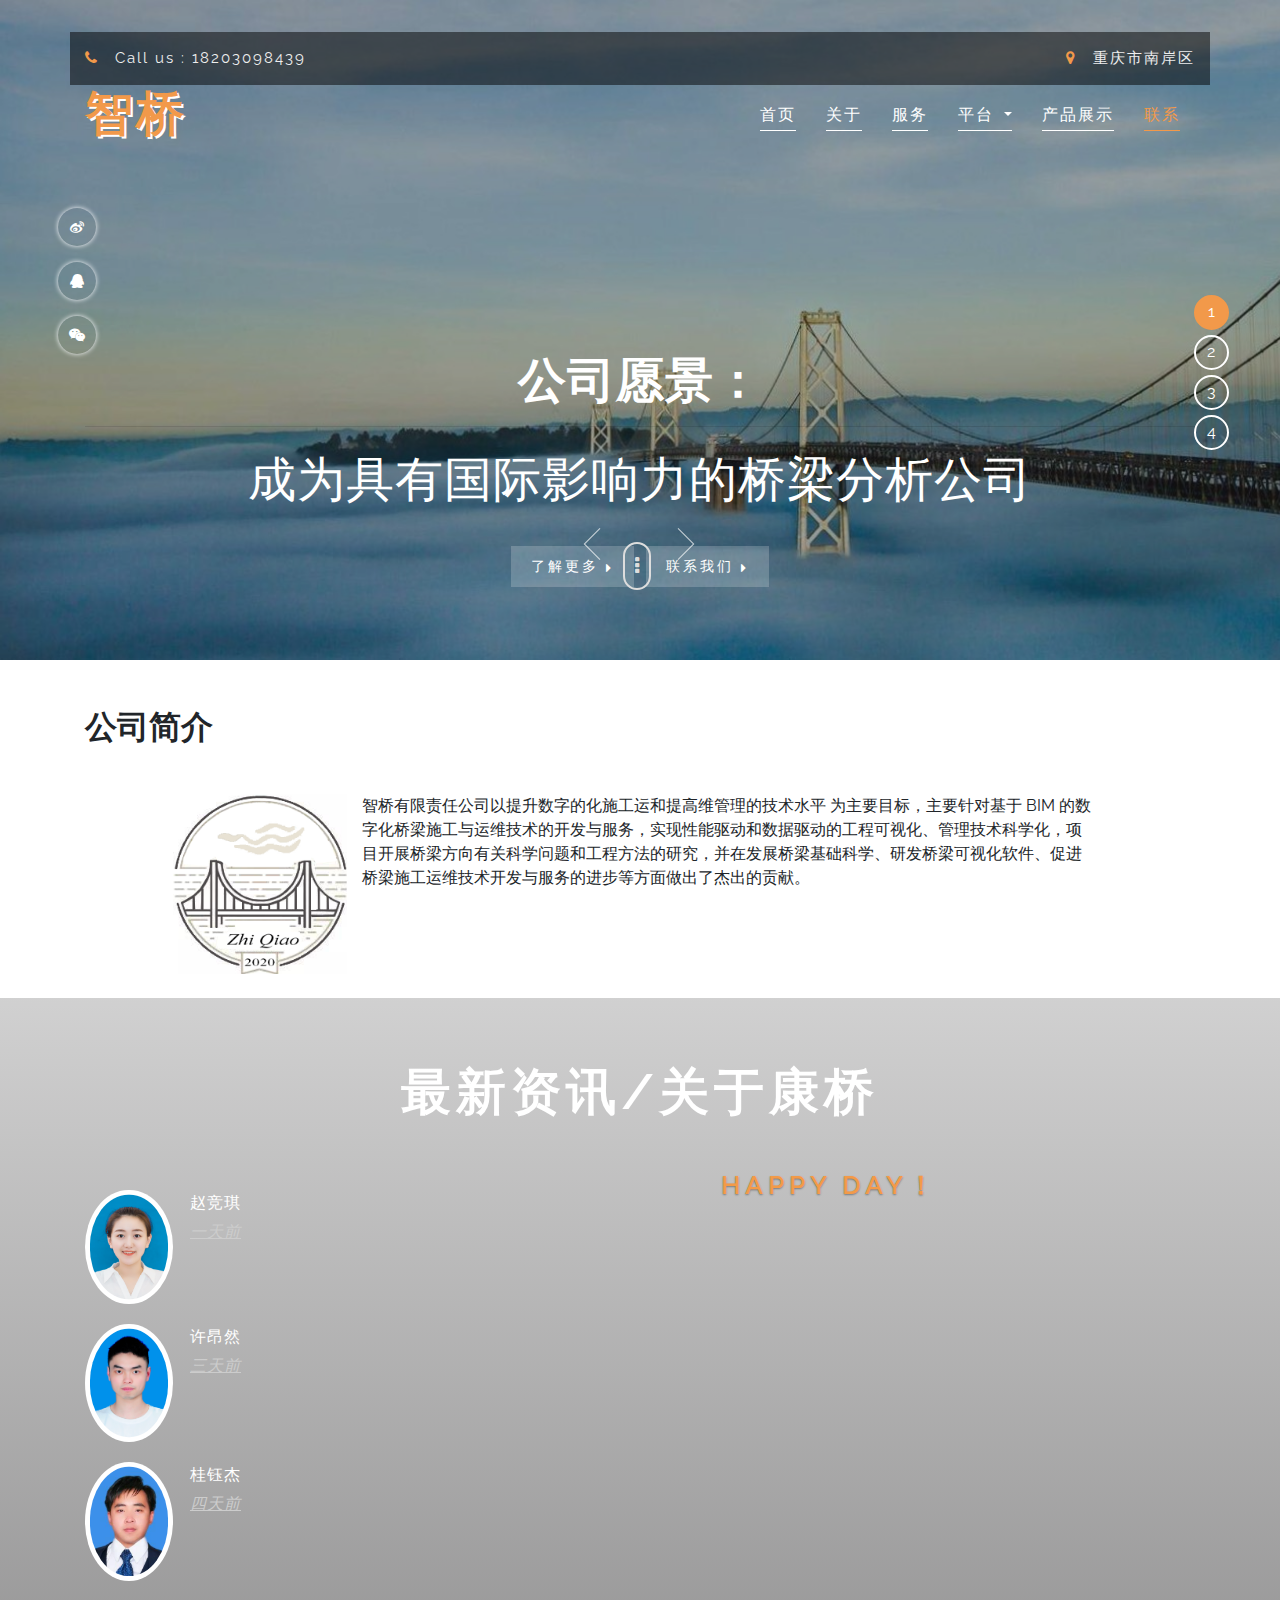
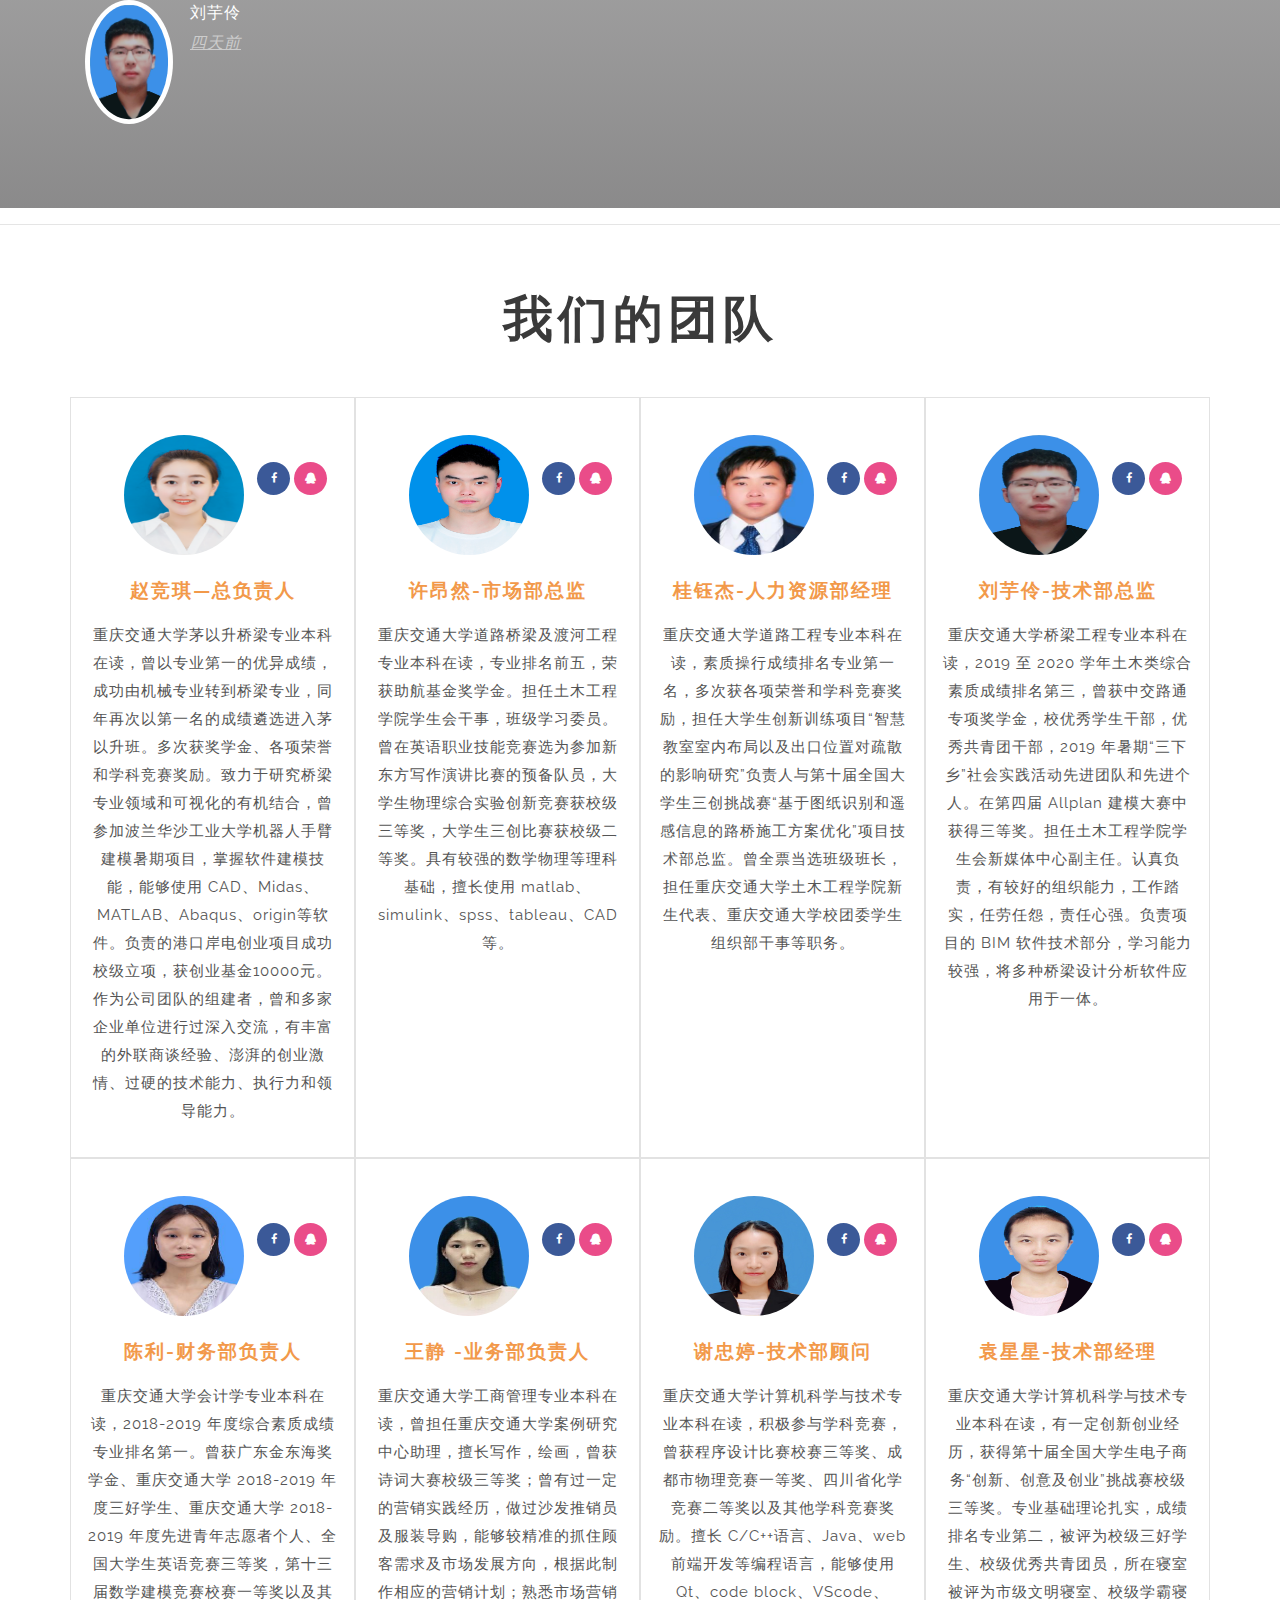
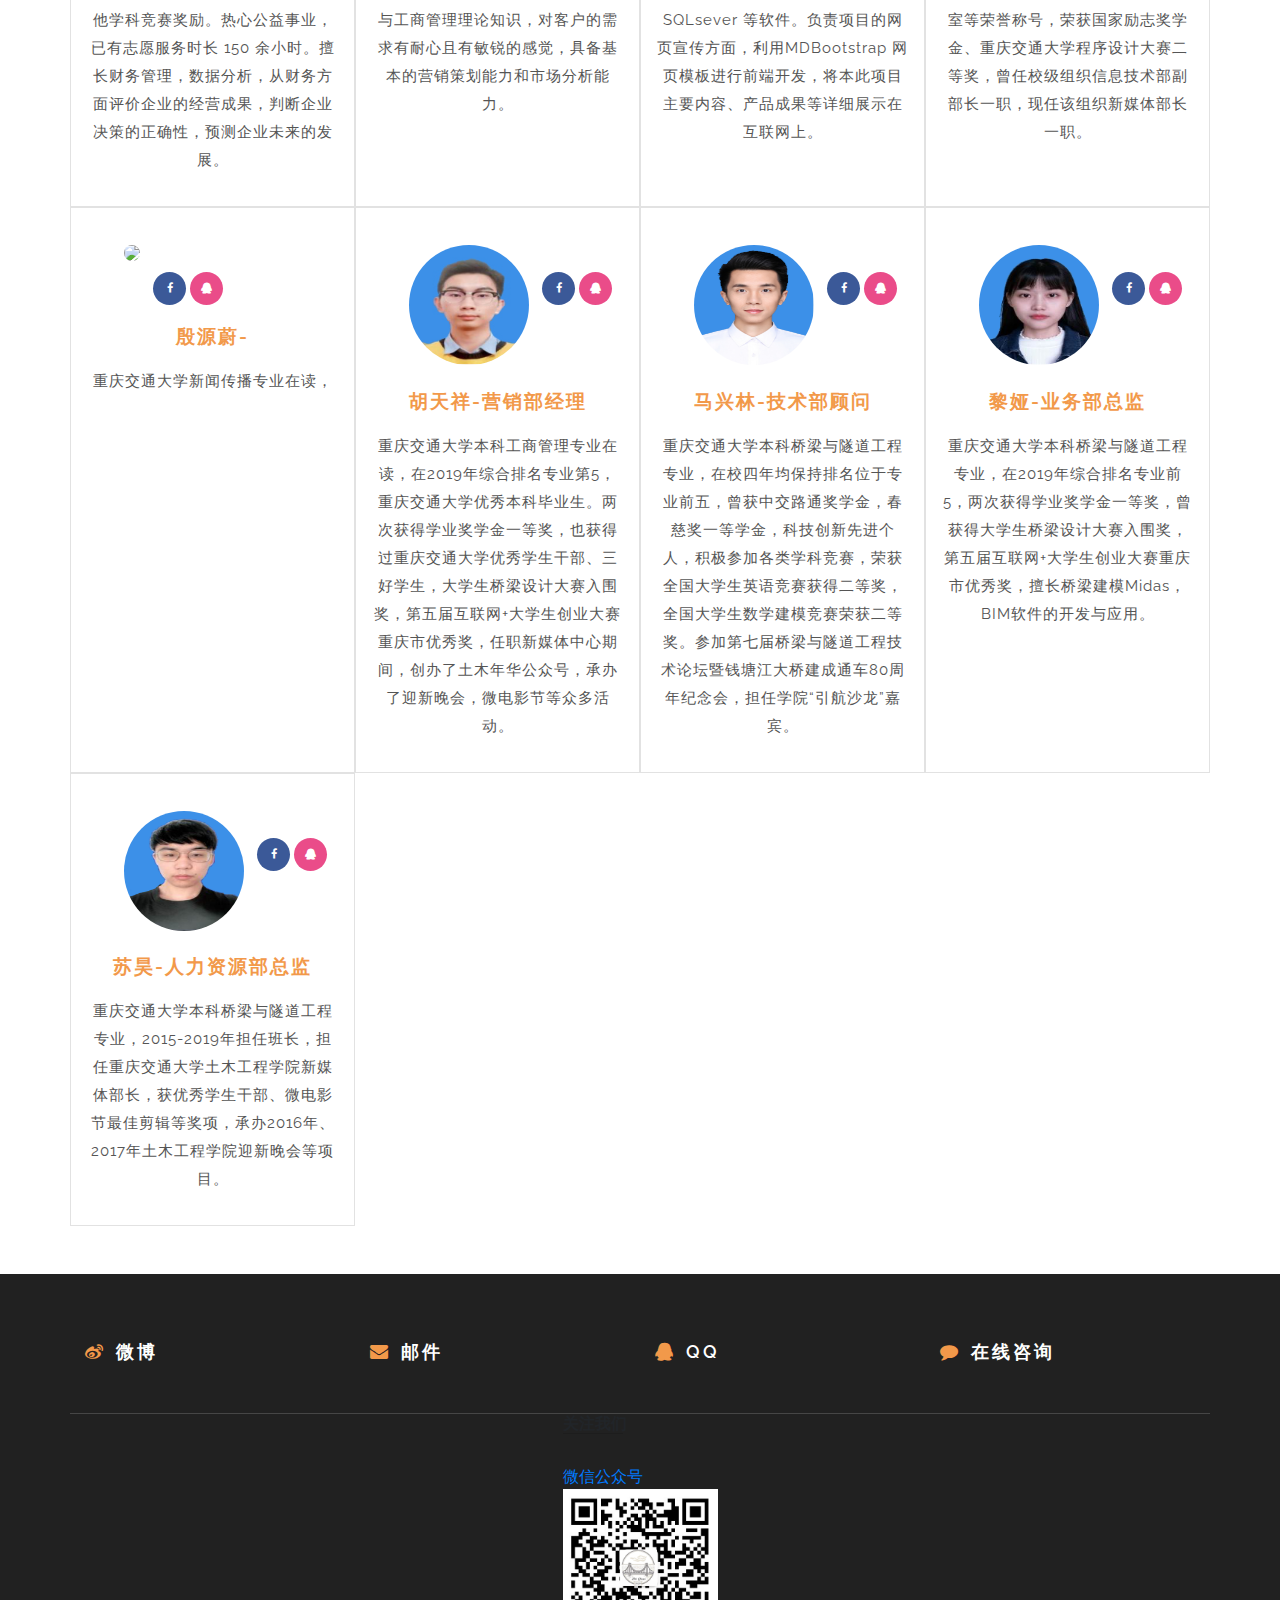
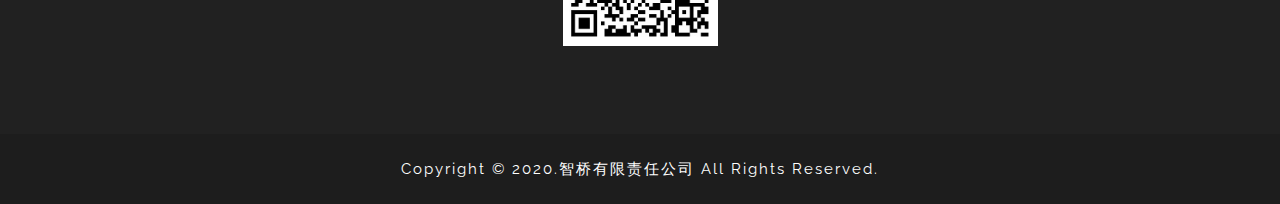
==== index.html @ f5d33c40 "init" ====
<!DOCTYPE html>
<html lang="en">

	<head>
		<title>智桥-首页</title>

		<!-- Meta tag Keywords -->
		<meta name="viewport" content="width=device-width, initial-scale=1">
		<meta charset="utf-8">
		<meta name="keywords" content="" />
		<script type="application/x-javascript">
			addEventListener("load", function() {
				setTimeout(hideURLbar, 0);
			}, false);

			function hideURLbar() {
				window.scrollTo(0, 1);
			}
		</script>
		<!--// Meta tag Keywords -->

		<!-- pop up box -->
		<link href="css/popuo-box.css" rel="stylesheet" type="text/css" media="all" />
		<!-- //pop up box -->

		<link rel="stylesheet" href="css/jquery.desoslide.css">

		<!-- css files -->
		<link rel="stylesheet" href="css/bootstrap.css">
		<!-- Bootstrap-Core-CSS -->
		<link rel="stylesheet" href="css/style.css" type="text/css" media="all" />
		<!-- Style-CSS -->
		<link rel="stylesheet" href="css/font-awesome.css">
		<!-- Font-Awesome-Icons-CSS -->
		<!-- //css files -->

		<link rel="stylesheet" href="css/jquery-ui.css" />
		<!-- web-fonts -->
		<link href="http://fonts.googleapis.com/css?family=Raleway:100,100i,200,200i,300,300i,400,400i,500,500i,600,600i,700,700i,800,800i,900,900i&amp;subset=latin-ext" rel="stylesheet">
		<!-- //web-fonts -->

	</head>

	<body>

  <!--Header-->
  <header>
    <div class="container agile-banner_nav">
      <div class="row header-top">
        <div class="col-md-5 top-left p-0">
          <p><i class="fa fa-phone" aria-hidden="true"></i> Call us : 18203098439 </p>
        </div>
        <div class="col-md-7 top-right p-0">
          <p><i class="fa fa-map-marker" aria-hidden="true"></i> 重庆市南岸区
        </div>
      </div>

      <nav class="navbar navbar-expand-lg navbar-light bg-light">

        <h1><a class="navbar-brand" href="index.html">智桥</a></h1>
        <button class="navbar-toggler" type="button" data-toggle="collapse" data-target="#navbarSupportedContent" aria-controls="navbarSupportedContent" aria-expanded="false" aria-label="Toggle navigation">
          <span class="navbar-toggler-icon"></span>
        </button>

        <div class="collapse navbar-collapse justify-content-center" id="navbarSupportedContent">
          <ul class="navbar-nav ml-auto">
            <li class="nav-item">
              <a class="nav-link" href="index.html">首页 </a>
            </li>
            <li class="nav-item">
              <a class="nav-link" href="about.html">关于</a>
            </li>
            <li class="nav-item">
              <a class="nav-link" href="services.html">服务</a>
            </li>
            <li class="dropdown nav-item">
              <a href="#" class="dropdown-toggle nav-link" data-toggle="dropdown">平台
                <b class="caret"></b>
              </a>
              <ul class="dropdown-menu agile_short_dropdown">
                <li>
                  <a href="https://weibo.com/u/6456107665/home?wvr=5">官方微博</a>
                </li>
                <li>
                  <a href="http://mp.weixin.qq.com/s?__biz=MzI4MDEwNzQ3OQ==&mid=100000022&idx=1&sn=bca2f87381e8ecb2a6cb7d396271c29c&chksm=6bbcc1ae5ccb48b8ab547685a5533e3a2c285142d83102811a245208e72e021279dde47617a1&mpshare=1&scene=23&srcid=0801IwBoPjhpU3tJvKHDCe2r&sharer_sharetime=1596252303509&sharer_shareid=e42c0154e23e57aea1c8592e6ababc7a#rd">微信公众号</a>
                </li>
              </ul>
            </li>
            <li class="nav-item">
              <a class="nav-link" href="projects.html">产品展示</a>
            </li>
            <li class="nav-item active">
              <a class="nav-link pr-lg-0" href="contact.html">联系<span class="sr-only">(current)</span></a>
            </li>
          </ul>
        </div>

      </nav>
    </div>
  </header>
  <!--Header-->

		<!-- banner-text -->
		<div class="slider">
			<div class="callbacks_container">
				<ul class="rslides callbacks callbacks1" id="slider4">
					<li>
						<div class="banner-top">
							<div class="layer">
								<div class="container">
									<div class="banner-info_agile_w3ls">
                    <!-- Heading -->
                    <h2 class="display-4 font-weight-bold black-text pt-5 mb-2">公司愿景：</h2>

                    <!-- Divider -->
                    <hr class="hr-light">

                    <!-- Description -->
                    <h3 class="black-text my-4">成为具有国际影响力的桥梁分析公司</h3>
                    <a href="about.html" class="mr-2">了解更多 <i class="fa fa-caret-right" aria-hidden="true"></i></a>
                    <a href="contact.html">联系我们 <i class="fa fa-caret-right" aria-hidden="true"></i></a>

									</div>
								</div>
							</div>
						</div>
					</li>
					<li>
						<div class="banner-top1">
							<div class="layer">
								<div class="container">
									<div class="banner-info_agile_w3ls">
                    <!-- Heading -->
                    <h2 class="display-4 font-weight-bold black-text pt-5 mb-2">公司愿景：</h2>

                    <!-- Divider -->
                    <hr class="hr-light">

                    <!-- Description -->
                    <h3 class="black-text my-4">成为具有国际影响力的桥梁分析公司</h3>
                    <a href="about.html" class="mr-2">了解更多 <i class="fa fa-caret-right" aria-hidden="true"></i></a>
                    <a href="contact.html">联系我们 <i class="fa fa-caret-right" aria-hidden="true"></i></a>
									</div>
								</div>
							</div>
						</div>
					</li>
					<li>
						<div class="banner-top2">
							<div class="layer">
								<div class="container">
									<div class="banner-info_agile_w3ls">
                    <!-- Heading -->
                    <h2 class="display-4 font-weight-bold black-text pt-5 mb-2">公司愿景：</h2>

                    <!-- Divider -->
                    <hr class="hr-light">

                    <!-- Description -->
                    <h3 class="black-text my-4">成为具有国际影响力的桥梁分析公司</h3>
                    <a href="about.html" class="mr-2">了解更多 <i class="fa fa-caret-right" aria-hidden="true"></i></a>
                    <a href="contact.html">联系我们 <i class="fa fa-caret-right" aria-hidden="true"></i></a>
									</div>
								</div>
							</div>
						</div>
					</li>
					<li>
						<div class="banner-top3">
							<div class="layer">
								<div class="container">
									<div class="banner-info_agile_w3ls">
                    <!-- Heading -->
                    <h2 class="display-4 font-weight-bold black-text pt-5 mb-2">公司愿景：</h2>

                    <!-- Divider -->
                    <hr class="hr-light">

                    <!-- Description -->
                    <h3 class="black-text my-4">成为具有国际影响力的桥梁分析公司</h3>
                    <a href="about.html" class="mr-2">了解更多 <i class="fa fa-caret-right" aria-hidden="true"></i></a>
                    <a href="contact.html">联系我们 <i class="fa fa-caret-right" aria-hidden="true"></i></a>
									</div>
								</div>
							</div>
						</div>
					</li>
				</ul>
			</div>
			<div class="clearfix"> </div>

			<!-- Social Icons -->
			<div class="w3_agileits_social_media">
				<ul>
					<li>
						<a href="https://weibo.com/u/6456107665/home?wvr=5" class="wthree_twitter"><i class="fa fa-weibo" aria-hidden="true"></i></a>
					</li>
					<li>
						<a href="https://wpa.qq.com/msgrd?v=3&amp;uin=3051473482&amp;site=qq&amp;menu=yes" class="wthree_qq"><i class="fa fa-qq" aria-hidden="true"></i></a>
					</li>
					<li>
						<a href="http://mp.weixin.qq.com/s?__biz=MzI4MDEwNzQ3OQ==&mid=100000022&idx=1&sn=bca2f87381e8ecb2a6cb7d396271c29c&chksm=6bbcc1ae5ccb48b8ab547685a5533e3a2c285142d83102811a245208e72e021279dde47617a1&mpshare=1&scene=23&srcid=0801IwBoPjhpU3tJvKHDCe2r&sharer_sharetime=1596252303509&sharer_shareid=e42c0154e23e57aea1c8592e6ababc7a#rd" class="wthree_weixin"><i class="fa fa-weixin" aria-hidden="true"></i></a>
					</li>
				</ul>
			</div>
			<!-- //Social Icons -->

			<!-- To bottom button-->
			<div class="thim-click-to-bottom">
				<div class="rotate">
					<a href="#booking" class="scroll">
						<i class="fa fa-ellipsis-v"></i>
					</a>
				</div>
			</div>
			<!-- //To bottom button-->
		</div>
		<!--//Slider-->

<!--		&lt;!&ndash; booking bottom &ndash;&gt;-->
<!--		<section class="bottom py-5">-->
<!--			<div class="container">-->
<!--				<div class="row bottom-grids">-->
<!--					<div class="col-md-6 grid1">-->
<!--						<h3 class="mb-4">和我们一起了解康桥</h3>-->
<!--						<a href="about.html">了解更多</a>-->
<!--					</div>-->
<!--					<div class="col-md-3 video-play">-->
<!--						&lt;!&ndash; video &ndash;&gt;-->
<!--						<div class="video-grid1 mt-4">-->
<!--							<div class="demo-bg1">-->
<!--								<div class="pop-bg position-relative">-->
<!--									<div class="arrow-container animated fadeInDown">-->
<!--										<a href="#small-dialog1" class="arrow-2 popup-with-zoom-anim">-->
<!--											<i class="fa fa-play"></i>-->
<!--										</a>-->
<!--										<div class="arrow-1 animated hinge infinite zoomIn"></div>-->
<!--									</div>-->
<!--&lt;!&ndash;									<h4 class="mt-3">Watch video</h4>&ndash;&gt;-->
<!--									&lt;!&ndash;  video-button-popup &ndash;&gt;-->
<!--									<div id="small-dialog1" class="mfp-hide">-->
<!--										<div class="agileits_modal_body">-->
<!--											<iframe src=""></iframe>-->
<!--										</div>-->
<!--									</div>-->
<!--									&lt;!&ndash; // video-button-popup &ndash;&gt;-->
<!--								</div>-->
<!--							</div>-->
<!--						</div>-->

<!--					</div>-->
<!--					<div class="col-md-3 mt-md-0 mt-4">-->
<!--						<img src="images/off.jpg" alt="" class="img-fluid" />-->
<!--					</div>-->
<!--				</div>-->
<!--			</div>-->
<!--		</section>-->
<!--		&lt;!&ndash; //booking bottom &ndash;&gt;-->

<!--		&lt;!&ndash; welcome &ndash;&gt;-->
<!--		<section class="welcome py-5">-->
<!--			<div class="container py-3">-->
<!--				<h3 class="heading text-center mb-md-5 mb-4"> 关于我们 </h3>-->
<!--				<div class="row welcome-grids">-->
<!--					<div class="col-lg-6">-->
<!--						<h4 class="mb-3"></h4>-->
<!--						<h3>公司介绍：</h3>-->
<!--						<p class="my-4">智桥有限责任公司以提升数字的化施工运和提高维管理的技术水平为主要目标，主要针对基于 BIM 的数字化桥梁施工与运维技术的开发与服务，实现性能驱动和数据驱动的工程可视化、管理技术科学化，项目开展桥梁方向有关科学问题和工程方法的研究，并在发展桥梁基础科学、研发桥梁可视化软件、促进桥梁施工运维技术开发与服务的进步等方面做出了杰出的贡献。</p>-->
<!--						<a href="about.html">了解更多</a>-->
<!--					</div>-->
<!--					<div class="col-lg-6 mt-lg-0 mt-5 welcome-grid3">-->
<!--						<div class="position">-->
<!--&lt;!&ndash;							<img src="images/about.png" alt="" class="img-fluid" />&ndash;&gt;-->
<!--              <a>-->
<!--                <img src="images/about.png" alt="" class="img-fluid" />-->
<!--              </a>-->
<!--						</div>-->
<!--					</div>-->
<!--				</div>-->
<!--			</div>-->
<!--		</section>-->

  <main class="mt-5">
    <div class="container">

      <!--Section: Best Features-->
      <section id="canpingjieshao" class="text-md-left">
        <!-- Heading -->
        <h2 class="mb-5 font-weight-bold">公司简介</h2>

        <!--Grid row-->
        <div class="row d-flex justify-content-center mb-4">
          <a>
            <img src="images/off.jpg" width="180px" height="180px" >
          </a>
          <!--Grid column-->
          <div class="col-md-8">

            <!-- Description -->
            <p class="grey-text">智桥有限责任公司以提升数字的化施工运和提高维管理的技术水平
              为主要目标，主要针对基于 BIM 的数字化桥梁施工与运维技术的开发与服务，实现性能驱动和数据驱动的工程可视化、管理技术科学化，项目开展桥梁方向有关科学问题和工程方法的研究，并在发展桥梁基础科学、研发桥梁可视化软件、促进桥梁施工运维技术开发与服务的进步等方面做出了杰出的贡献。</p>

            </a>
            <!--Grid column-->
            </section>
          </div>
          <!--Grid row-->

          <!--Grid row-->

          <!--Grid row-->

      <!--Section: Best Features-->


  </main>
		<!-- /services -->
<!--		<section class="featured_services py-5">-->
<!--			<div class="container py-3">-->
<!--				<h3 class="heading text-center mb-5">推介</h3>-->
<!--				<div class="row agile_inner_info">-->
<!--					<div class="col-lg-4 col-md-6 w3_agile_services_grid">-->
<!--						<div class="agile_services_grid">-->
<!--							<div class="hover06 column">-->
<!--								<div>-->
<!--									<figure><img src="images/st1.png" alt=" " class="img-responsive"></figure>-->
<!--								</div>-->
<!--							</div>-->
<!--							<div class="agile_services_grid_pos">-->
<!--								<i class="fa fa-globe" aria-hidden="true"></i>-->
<!--							</div>-->
<!--						</div>-->
<!--						<h4>奶油草莓</h4>-->
<!--						<p>新鲜草莓四季烘焙奶茶蛋糕夏季草莓同城水果时令鲜草莓酸草莓</p>-->
<!--					</div>-->
<!--					<div class="col-lg-4 col-md-6 mt-md-0 mt-5 w3_agile_services_grid">-->
<!--						<div class="agile_services_grid">-->
<!--							<div class="hover06 column">-->
<!--								<div>-->
<!--									<figure><img src="images/st2.jpg" alt=" " class="img-responsive"></figure>-->
<!--								</div>-->
<!--							</div>-->
<!--							<div class="agile_services_grid_pos">-->
<!--								<i class="fa fa-suitcase" aria-hidden="true"></i>-->
<!--							</div>-->
<!--						</div>-->
<!--						<h4>禄万葡萄</h4>-->
<!--						<p>禄万家庭农场阳光玫瑰葡萄</p>-->
<!--					</div>-->
<!--					<div class="col-lg-4 col-md-6 mt-lg-0 mt-5 w3_agile_services_grid">-->
<!--						<div class="agile_services_grid">-->
<!--							<div class="hover06 column">-->
<!--								<div>-->
<!--									<figure><img src="images/st3.jpg" alt=" " class="img-responsive"></figure>-->
<!--								</div>-->
<!--							</div>-->
<!--							<div class="agile_services_grid_pos">-->
<!--								<i class="fa fa-bed" aria-hidden="true"></i>-->
<!--							</div>-->
<!--						</div>-->
<!--						<h4>炒货零食</h4>-->
<!--						<p>香酥美味零食炒货</p>-->
<!--					</div>-->
<!--					<div class="mx-auto mt-lg-4 mt-5 text-center">-->
<!--						<a href="projects.html">查看更多</a>-->
<!--					</div>-->
<!--				</div>-->
<!--			</div>-->
<!--		</section>-->
<!--		&lt;!&ndash; //services &ndash;&gt;-->

		<!--/middle-->
		<section class="middle-sec-agileinfo-w3ls py-5">
			<div class="container py-3">
				<h3 class="heading text-center mb-5"> 最新资讯/关于康桥 </h3>
				<div class="row inner-sec">
					<div class="col-lg-4 col-md-6 news-left">
						<ul id="demo1_thumbs" class="list-inline">
							<li>
								<a href="images/img1.jpg">
									<img src="images/stu1.png" alt="" data-desoslide-caption="<h3>Pick康桥</h3>">
									<div class="mid-text-info">
										<h4>赵竞琪</h4>
										<p class="font-italic">一天前 </p>
									</div>
								</a>
							</li>
							<li>
								<a href="images/banner2.jpg">
									<img src="images/stu2.png" alt="" data-desoslide-caption="<h3>小膳科普</h3>">
									<div class="mid-text-info">
										<h4>许昂然</h4>
										<p class="font-italic">三天前 </p>
									</div>
								</a>
							</li>
							<li>
								<a href="images/banner5.jpg">
									<img src="images/stu3.png" alt="" data-desoslide-caption="<h3>走进有机时刻</h3>">
									<div class="mid-text-info">
										<h4>桂钰杰</h4>
										<p class="font-italic">四天前 </p>
									</div>
								</a>
							</li>
							<li>
								<a href="images/banner4.jpg">
									<img src="images/stu4.png" alt="" data-desoslide-caption="<h3>小膳时刻</h3>">
									<div class="mid-text-info">
										<h4>刘芋伶</h4>
										<p class="font-italic">四天前 </p>
									</div>
								</a>
							</li>
						</ul>
					</div>
					<div id="demo1_main_image" class="col-lg-8 col-md-6 news-right">
						<h4 class="text-uppercase mb-4">Happy Day！</h4>
					</div>
					<div class="clearfix"> </div>
				</div>
			</div>

		</section>
		<!--//middle-->
      <hr>
		<!-- team -->
		<div class="team py-5">
			<div class="agile_dot_info two">
				<div class="container">
					<h3 class="heading text-center mb-5">我们的团队</h3>
					<div class="row agileits_team_grids">
						<div class="col-lg-3 col-sm-6 agileits_team_grid">
							<div class="agileits_team_grid_figure">
								<img src="images/stu1.png" alt=" " class="img-responsive" />
							</div>
							<div class="agileits_team_grid_figure_social">
								<ul class="w3ls_social">
									<li>
										<a href="#" class="w3_agile_facebook"><i class="fa fa-facebook" aria-hidden="true"></i></a>
									</li>
									<li>
										<a href="#" class="w3_agile_qq"><i class="fa fa-qq" aria-hidden="true"></i></a>
									</li>
								</ul>
							</div>
							<div class="clearfix"> </div>
							<h4> 赵竞琪—总负责人<span></span></h4>
							<p>重庆交通大学茅以升桥梁专业本科在读，曾以专业第一的优异成绩，成功由机械专业转到桥梁专业，同年再次以第一名的成绩遴选进入茅以升班。多次获奖学金、各项荣誉和学科竞赛奖励。致力于研究桥梁专业领域和可视化的有机结合，曾参加波兰华沙工业大学机器人手臂建模暑期项目，掌握软件建模技能，能够使用 CAD、Midas、MATLAB、Abaqus、origin等软件。负责的港口岸电创业项目成功校级立项，获创业基金10000元。作为公司团队的组建者，曾和多家企业单位进行过深入交流，有丰富的外联商谈经验、澎湃的创业激情、过硬的技术能力、执行力和领导能力。</p>
						</div>
            <div class="col-lg-3 col-sm-6 agileits_team_grid">
              <div class="agileits_team_grid_figure">
                <img src="images/stu2.png" alt=" " class="img-responsive" />
              </div>
              <div class="agileits_team_grid_figure_social">
                <ul class="w3ls_social">
                  <li>
                    <a href="#" class="w3_agile_facebook"><i class="fa fa-facebook" aria-hidden="true"></i></a>
                  </li>
                  <li>
                    <a href="#" class="w3_agile_qq"><i class="fa fa-qq" aria-hidden="true"></i></a>
                  </li>
                </ul>
              </div>
              <div class="clearfix"> </div>
              <h4> 许昂然-市场部总监<span></span></h4>
              <p>重庆交通大学道路桥梁及渡河工程专业本科在读，专业排名前五，荣获助航基金奖学金。担任土木工程学院学生会干事，班级学习委员。曾在英语职业技能竞赛选为参加新东方写作演讲比赛的预备队员，大学生物理综合实验创新竞赛获校级三等奖，大学生三创比赛获校级二等奖。具有较强的数学物理等理科基础，擅长使用 matlab、simulink、spss、tableau、CAD 等。</p>
            </div>
						<div class="col-lg-3 col-sm-6 agileits_team_grid">
							<div class="agileits_team_grid_figure">
								<img src="images/stu3.png" alt=" " class="img-responsive" />
							</div>
							<div class="agileits_team_grid_figure_social">
								<ul class="w3ls_social">
									<li>
										<a href="#" class="w3_agile_facebook"><i class="fa fa-facebook" aria-hidden="true"></i></a>
									</li>
									<li>
										<a href="#" class="w3_agile_qq"><i class="fa fa-qq" aria-hidden="true"></i></a>
									</li>
								</ul>
							</div>
							<div class="clearfix"> </div>
							<h4> 桂钰杰-人力资源部经理<span></span></h4>
							<p>重庆交通大学道路工程专业本科在读，素质操行成绩排名专业第一名，多次获各项荣誉和学科竞赛奖励，担任大学生创新训练项目“智慧教室室内布局以及出口位置对疏散的影响研究”负责人与第十届全国大学生三创挑战赛“基于图纸识别和遥感信息的路桥施工方案优化”项目技术部总监。曾全票当选班级班长，担任重庆交通大学土木工程学院新生代表、重庆交通大学校团委学生组织部干事等职务。</p>
						</div>
						<div class="col-lg-3 col-sm-6 agileits_team_grid">
							<div class="agileits_team_grid_figure">
								<img src="images/stu4.png" alt=" " class="img-responsive" />
							</div>
							<div class="agileits_team_grid_figure_social">
								<ul class="w3ls_social">
									<li>
										<a href="#" class="w3_agile_facebook"><i class="fa fa-facebook" aria-hidden="true"></i></a>
									</li>
									<li>
										<a href="#" class="w3_agile_qq"><i class="fa fa-qq" aria-hidden="true"></i></a>
									</li>
								</ul>
							</div>
							<div class="clearfix"> </div>
							<h4>刘芋伶-技术部总监<span></span></h4>
							<p>重庆交通大学桥梁工程专业本科在读，2019 至 2020 学年土木类综合素质成绩排名第三，曾获中交路通专项奖学金，校优秀学生干部，优秀共青团干部，2019 年暑期“三下乡”社会实践活动先进团队和先进个人。在第四届 Allplan 建模大赛中获得三等奖。担任土木工程学院学生会新媒体中心副主任。认真负责，有较好的组织能力，工作踏实，任劳任怨，责任心强。负责项目的 BIM 软件技术部分，学习能力较强，将多种桥梁设计分析软件应用于一体。</p>
						</div>
						<div class="col-lg-3 col-sm-6 agileits_team_grid">
							<div class="agileits_team_grid_figure">
								<img src="images/stu5.png" alt=" " class="img-responsive" />
							</div>
							<div class="agileits_team_grid_figure_social">
								<ul class="w3ls_social">
									<li>
										<a href="#" class="w3_agile_facebook"><i class="fa fa-facebook" aria-hidden="true"></i></a>
									</li>
									<li>
										<a href="#" class="w3_agile_qq"><i class="fa fa-qq" aria-hidden="true"></i></a>
									</li>
								</ul>
							</div>
							<div class="clearfix"> </div>
							<h4>陈利-财务部负责人<span></span></h4>
							<p>重庆交通大学会计学专业本科在读，2018-2019 年度综合素质成绩专业排名第一。曾获广东金东海奖学金、重庆交通大学 2018-2019 年度三好学生、重庆交通大学 2018-2019 年度先进青年志愿者个人、全国大学生英语竞赛三等奖，第十三届数学建模竞赛校赛一等奖以及其他学科竞赛奖励。热心公益事业，已有志愿服务时长 150 余小时。擅长财务管理，数据分析，从财务方面评价企业的经营成果，判断企业决策的正确性，预测企业未来的发展。</p>
						</div>
						<div class="col-lg-3 col-sm-6 agileits_team_grid">
							<div class="agileits_team_grid_figure">
								<img src="images/stu6.png" alt=" " class="img-responsive" />
							</div>
							<div class="agileits_team_grid_figure_social">
								<ul class="w3ls_social">
									<li>
										<a href="#" class="w3_agile_facebook"><i class="fa fa-facebook" aria-hidden="true"></i></a>
									</li>
									<li>
										<a href="#" class="w3_agile_qq"><i class="fa fa-qq" aria-hidden="true"></i></a>
									</li>
								</ul>
							</div>
							<div class="clearfix"> </div>
							<h4>王静 -业务部负责人<span></span></h4>
							<p>重庆交通大学工商管理专业本科在读，曾担任重庆交通大学案例研究中心助理，擅长写作，绘画，曾获诗词大赛校级三等奖；曾有过一定的营销实践经历，做过沙发推销员及服装导购，能够较精准的抓住顾客需求及市场发展方向，根据此制作相应的营销计划；熟悉市场营销与工商管理理论知识，对客户的需求有耐心且有敏锐的感觉，具备基本的营销策划能力和市场分析能力。</p>
						</div>
						<div class="col-lg-3 col-sm-6 agileits_team_grid">
							<div class="agileits_team_grid_figure">
								<img src="images/stu7.png" alt=" " class="img-responsive" />
							</div>
							<div class="agileits_team_grid_figure_social">
								<ul class="w3ls_social">
									<li>
										<a href="#" class="w3_agile_facebook"><i class="fa fa-facebook" aria-hidden="true"></i></a>
									</li>
									<li>
										<a href="#" class="w3_agile_qq"><i class="fa fa-qq" aria-hidden="true"></i></a>
									</li>
								</ul>
							</div>
							<div class="clearfix"> </div>
							<h4>谢忠婷-技术部顾问<span></span></h4>
							<p>重庆交通大学计算机科学与技术专业本科在读，积极参与学科竞赛，曾获程序设计比赛校赛三等奖、成都市物理竞赛一等奖、四川省化学竞赛二等奖以及其他学科竞赛奖励。擅长 C/C++语言、Java、web 前端开发等编程语言，能够使用 Qt、code block、VScode、SQLsever 等软件。负责项目的网页宣传方面，利用MDBootstrap 网页模板进行前端开发，将本此项目主要内容、产品成果等详细展示在互联网上。</p>
						</div>
						<div class="col-lg-3 col-sm-6 agileits_team_grid">
							<div class="agileits_team_grid_figure">
								<img src="images/stu8.png" alt=" " class="img-responsive" />
							</div>
							<div class="agileits_team_grid_figure_social">
								<ul class="w3ls_social">
									<li>
										<a href="#" class="w3_agile_facebook"><i class="fa fa-facebook" aria-hidden="true"></i></a>
									</li>
									<li>
										<a href="#" class="w3_agile_qq"><i class="fa fa-qq" aria-hidden="true"></i></a>
									</li>
								</ul>
							</div>
							<div class="clearfix"> </div>
							<h4>袁星星-技术部经理 <span></span></h4>
							<p>重庆交通大学计算机科学与技术专业本科在读，有一定创新创业经历，获得第十届全国大学生电子商务“创新、创意及创业”挑战赛校级三等奖。专业基础理论扎实，成绩排名专业第二，被评为校级三好学生、校级优秀共青团员，所在寝室被评为市级文明寝室、校级学霸寝室等荣誉称号，荣获国家励志奖学金、重庆交通大学程序设计大赛二等奖，曾任校级组织信息技术部副部长一职，现任该组织新媒体部长一职。</p>
						</div>
						<div class="col-lg-3 col-sm-6 agileits_team_grid">
							<div class="agileits_team_grid_figure">
								<img src="images/stu9.png" alt=" " class="img-responsive" />
							</div>
							<div class="agileits_team_grid_figure_social">
								<ul class="w3ls_social">
									<li>
										<a href="#" class="w3_agile_facebook"><i class="fa fa-facebook" aria-hidden="true"></i></a>
									</li>
									<li>
										<a href="#" class="w3_agile_qq"><i class="fa fa-qq" aria-hidden="true"></i></a>
									</li>
								</ul>
							</div>
							<div class="clearfix"> </div>
							<h4>殷源蔚-<span></span></h4>
							<p>重庆交通大学新闻传播专业在读，</p>
						</div>
						<div class="col-lg-3 col-sm-6 agileits_team_grid">
							<div class="agileits_team_grid_figure">
								<img src="images/stu10.png" alt=" " class="img-responsive" />
							</div>
							<div class="agileits_team_grid_figure_social">
								<ul class="w3ls_social">
									<li>
										<a href="#" class="w3_agile_facebook"><i class="fa fa-facebook" aria-hidden="true"></i></a>
									</li>
									<li>
										<a href="#" class="w3_agile_qq"><i class="fa fa-qq" aria-hidden="true"></i></a>
									</li>
								</ul>
							</div>
							<div class="clearfix"> </div>
							<h4>胡天祥-营销部经理 <span></span></h4>
							<p>重庆交通大学本科工商管理专业在读，在2019年综合排名专业第5，重庆交通大学优秀本科毕业生。两次获得学业奖学金一等奖，也获得过重庆交通大学优秀学生干部、三好学生，大学生桥梁设计大赛入围奖，第五届互联网+大学生创业大赛重庆市优秀奖，任职新媒体中心期间，创办了土木年华公众号，承办了迎新晚会，微电影节等众多活动。</p>
						</div>
            <div class="col-lg-3 col-sm-6 agileits_team_grid">
              <div class="agileits_team_grid_figure">
                <img src="images/stu11.png" alt=" " class="img-responsive" />
              </div>
              <div class="agileits_team_grid_figure_social">
                <ul class="w3ls_social">
                  <li>
                    <a href="#" class="w3_agile_facebook"><i class="fa fa-facebook" aria-hidden="true"></i></a>
                  </li>
                  <li>
                    <a href="#" class="w3_agile_qq"><i class="fa fa-qq" aria-hidden="true"></i></a>
                  </li>
                </ul>
              </div>
              <div class="clearfix"> </div>
              <h4>马兴林-技术部顾问 <span></span></h4>
              <p>重庆交通大学本科桥梁与隧道工程专业，在校四年均保持排名位于专业前五，曾获中交路通奖学金，春慈奖一等学金，科技创新先进个人，积极参加各类学科竞赛，荣获全国大学生英语竞赛获得二等奖，全国大学生数学建模竞赛荣获二等奖。参加第七届桥梁与隧道工程技术论坛暨钱塘江大桥建成通车80周年纪念会，担任学院“引航沙龙”嘉宾。</p>
            </div>
            <div class="col-lg-3 col-sm-6 agileits_team_grid">
              <div class="agileits_team_grid_figure">
                <img src="images/stu12.png" alt=" " class="img-responsive" />
              </div>
              <div class="agileits_team_grid_figure_social">
                <ul class="w3ls_social">
                  <li>
                    <a href="#" class="w3_agile_facebook"><i class="fa fa-facebook" aria-hidden="true"></i></a>
                  </li>
                  <li>
                    <a href="#" class="w3_agile_qq"><i class="fa fa-qq" aria-hidden="true"></i></a>
                  </li>
                </ul>
              </div>
              <div class="clearfix"> </div>
              <h4>黎娅-业务部总监 <span></span></h4>
              <p>重庆交通大学本科桥梁与隧道工程专业，在2019年综合排名专业前5，两次获得学业奖学金一等奖，曾获得大学生桥梁设计大赛入围奖，第五届互联网+大学生创业大赛重庆市优秀奖，擅长桥梁建模Midas，BIM软件的开发与应用。</p>
            </div>
            <div class="col-lg-3 col-sm-6 agileits_team_grid">
              <div class="agileits_team_grid_figure">
                <img src="images/stu13.png" alt=" " class="img-responsive" />
              </div>
              <div class="agileits_team_grid_figure_social">
                <ul class="w3ls_social">
                  <li>
                    <a href="#" class="w3_agile_facebook"><i class="fa fa-facebook" aria-hidden="true"></i></a>
                  </li>
                  <li>
                    <a href="#" class="w3_agile_qq"><i class="fa fa-qq" aria-hidden="true"></i></a>
                  </li>
                </ul>
              </div>
              <div class="clearfix"> </div>
              <h4>苏昊-人力资源部总监 <span></span></h4>
              <p>重庆交通大学本科桥梁与隧道工程专业，2015-2019年担任班长，担任重庆交通大学土木工程学院新媒体部长，获优秀学生干部、微电影节最佳剪辑等奖项，承办2016年、2017年土木工程学院迎新晚会等项目。</p>
            </div>
					</div>
				</div>
			</div>
		</div>
		<!-- //team -->


      <!-- footer -->
      <footer class="py-5">
        <div class="container py-md-3">
          <div class="row footer-grids pb-md-5 pb-3">
            <div class="col-md-3 col-sm-6 col-6">
              <a href="https://weibo.com/u/6456107665/home?wvr=5"> <i class="fa fa-weibo"></i>微博</a>
            </div>
            <div class="col-md-3 col-sm-6 col-6">
              <a href="#"> <i class="fa fa-envelope"></i>邮件</a>
            </div>
            <div class="col-md-3 col-sm-6 col-6 mt-md-0 mt-2">
              <a href="https://wpa.qq.com/msgrd?v=3&amp;uin=1584468695&amp;site=qq&amp;menu=ye"> <i class="fa fa-qq"></i>QQ</a>
            </div>
            <div class="col-md-3 col-sm-6 col-6 mt-md-0 mt-2">
              <a href="#"> <i class="fa fa-comment"></i>在线咨询</a>
            </div>
          </div>

          <div class="col-md-3 col-lg-2 col-xl-2 mx-auto mb-4">
            <h6 class="text-uppercase font-weight-bold">
              <strong>关注我们</strong>
            </h6>
            <hr class="deep-purple accent-2 mb-4 mt-0 d-inline-block mx-auto" style="width: 60px;">
            <p>
              <a href="#!">微信公众号</a>
            </p>
            <img src="images/二维码.png">
          </div>
          <!--/.Third column-->

        </div>
      </footer>
      <!-- //footer -->

      <!-- copyright -->
      <section class="copyright py-4 text-center">
        <div class="container">
          <p>Copyright &copy; 2020.智桥有限责任公司 All rights reserved.
          </p>
        </div>
      </section>
      <!-- //copyright -->

		<!-- js-scripts -->

		<!-- js -->
		<script type="text/javascript" src="js/jquery-2.2.3.min.js"></script>
		<script type="text/javascript" src="js/bootstrap.js"></script>
		<!-- Necessary-JavaScript-File-For-Bootstrap -->
		<!-- //js -->

		<!-- desoslide-JavaScript -->
		<script src="js/jquery.desoslide.js"></script>
		<script>
			$('#demo1_thumbs').desoSlide({
				main: {
					container: '#demo1_main_image',
					cssClass: 'img-responsive'
				},
				effect: 'sideFade',
				caption: true
			});
		</script>

		<!-- Calendar -->
		<script src="js/jquery-ui.js"></script>
		<script>
			$(function() {
				$("#datepicker,#datepicker1").datepicker();
			});
		</script>
		<!-- //Calendar -->

		<!-- banner slider -->
		<script src="js/responsiveslides.min.js"></script>
		<script>
			$(function() {
				$("#slider4").responsiveSlides({
					auto: true,
					pager: true,
					nav: true,
					speed: 1000,
					namespace: "callbacks",
					before: function() {
						$('.events').append("<li>before event fired.</li>");
					},
					after: function() {
						$('.events').append("<li>after event fired.</li>");
					}
				});
			});
		</script>
		<!-- //banner slider -->

		<!--pop-up-box -->
		<script src="js/jquery.magnific-popup.js"></script>
		<script>
			$(document).ready(function() {
				$('.popup-with-zoom-anim').magnificPopup({
					type: 'inline',
					fixedContentPos: false,
					fixedBgPos: true,
					overflowY: 'auto',
					closeBtnInside: true,
					preloader: false,
					midClick: true,
					removalDelay: 300,
					mainClass: 'my-mfp-zoom-in'
				});
			});
		</script>
		<!-- //pop-up-box -->

		<!-- start-smoth-scrolling -->
		<script src="js/SmoothScroll.min.js"></script>
		<script type="text/javascript" src="js/move-top.js"></script>
		<script type="text/javascript" src="js/easing.js"></script>
		<script type="text/javascript">
			jQuery(document).ready(function($) {
				$(".scroll").click(function(event) {
					event.preventDefault();
					$('html,body').animate({
						scrollTop: $(this.hash).offset().top
					}, 1000);
				});
			});
		</script>
		<!-- here stars scrolling icon -->
		<script type="text/javascript">
			$(document).ready(function() {
				/*
					var defaults = {
					containerID: 'toTop', // fading element id
					containerHoverID: 'toTopHover', // fading element hover id
					scrollSpeed: 1200,
					easingType: 'linear'
					};
				*/

				$().UItoTop({
					easingType: 'easeOutQuart'
				});

			});
		</script>
		<!-- //here ends scrolling icon -->
		<!-- start-smoth-scrolling -->

		<!-- //js-scripts -->

	</body>

</html>
---- css/popuo-box.css ----
#small-dialog1 {
	background: #fff;
	padding: 1em;
	text-align: left;
	max-width: 700px;
	margin: 40px auto;
	position: relative;
	text-align: center;
}

#small-dialog-it,
#small-dialog-in,
#small-dialog-fr,
#small-dialog-sh,
#small-dialog-sf,
#small-dialog-su,
#small-dialog-me,
#small-dialog-ch,
#small-dialog-pi,
#small-dialog-am {
	background: white;
	padding: 0px;
	text-align: left;
	max-width: 450px;
	margin: 40px auto;
	position: relative;
	text-align: center;
}

a.play-icon.popup-with-zoom-anim img:hover {
	opacity: 0.5;
	transition: 0.5s all;
	-webkit-transition: 0.5s all;
	-o-transition: 0.5s all;
	-moz-transition: 0.5s all;
	-ms-transition: 0.5s all;
}

.portfolio-items {
	text-align: center;
	margin: 0 auto;
}

.portfolio-items img {
	width: 100%;
}

.portfolio-items h4 {
	margin: 1em 0;
	font-size: 25px;
	color: #a63d56;
}

.portfolio-items p {
	text-align: justify;
}


/* start state */

.my-mfp-zoom-in #small-dialog {
	opacity: 0;
	-webkit-transition: all 0.2s ease-in-out;
	-moz-transition: all 0.2s ease-in-out;
	-o-transition: all 0.2s ease-in-out;
	transition: all 0.2s ease-in-out;
	-webkit-transform: scale(0.8);
	-moz-transform: scale(0.8);
	-ms-transform: scale(0.8);
	-o-transform: scale(0.8);
	transform: scale(0.8);
}

/* animate in */

.my-mfp-zoom-in.mfp-ready #small-dialog {
	opacity: 1;
	-webkit-transform: scale(1);
	-moz-transform: scale(1);
	-ms-transform: scale(1);
	-o-transform: scale(1);
	transform: scale(1);
}

/* animate out */

.my-mfp-zoom-in.mfp-removing #small-dialog {
	-webkit-transform: scale(0.8);
	-moz-transform: scale(0.8);
	-ms-transform: scale(0.8);
	-o-transform: scale(0.8);
	transform: scale(0.8);
	opacity: 0;
}

/* Dark overlay, start state */

.my-mfp-zoom-in.mfp-bg {
	opacity: 0;
	-webkit-transition: opacity 0.3s ease-out;
	-moz-transition: opacity 0.3s ease-out;
	-o-transition: opacity 0.3s ease-out;
	transition: opacity 0.3s ease-out;
}

/* animate in */

.my-mfp-zoom-in.mfp-ready.mfp-bg {
	opacity: 0.8;
}

/* animate out */

.my-mfp-zoom-in.mfp-removing.mfp-bg {
	opacity: 0;
}

/**
/* Magnific Popup CSS */

.mfp-bg {
	top: 0;
	left: 0;
	width: 100%;
	height: 100%;
	z-index: 1042;
	overflow: hidden;
	position: fixed;
	background: #0b0b0b;
	opacity: 0.8;
	filter: alpha(opacity=80);
}

.mfp-wrap {
	top: 0;
	left: 0;
	width: 100%;
	height: 100%;
	z-index: 1043;
	position: fixed;
	outline: none !important;
	-webkit-backface-visibility: hidden;
}

.mfp-container {
	text-align: center;
	position: absolute;
	width: 100%;
	height: 100%;
	left: 0;
	top: 0;
	padding: 0 8px;
	-webkit-box-sizing: border-box;
	-moz-box-sizing: border-box;
	box-sizing: border-box;
}

.mfp-container:before {
	content: '';
	display: inline-block;
	height: 100%;
	vertical-align: middle;
}

.mfp-align-top .mfp-container:before {
	display: none;
}

.mfp-content {
	position: relative;
	display: inline-block;
	vertical-align: middle;
	margin: 0 auto;
	text-align: left;
	z-index: 1045;
}

.mfp-inline-holder .mfp-content,
.mfp-ajax-holder .mfp-content {
	width: 100%;
	cursor: auto;
}

.mfp-ajax-cur {
	cursor: progress;
}

.mfp-zoom-out-cur,
.mfp-zoom-out-cur .mfp-image-holder .mfp-close {
	cursor: -moz-zoom-out;
	cursor: -webkit-zoom-out;
	cursor: zoom-out;
}

.mfp-zoom {
	cursor: pointer;
	cursor: -webkit-zoom-in;
	cursor: -moz-zoom-in;
	cursor: zoom-in;
}

.mfp-auto-cursor .mfp-content {
	cursor: auto;
}

.mfp-close,
.mfp-arrow,
.mfp-preloader,
.mfp-counter {
	-webkit-user-select: none;
	-moz-user-select: none;
	user-select: none;
}

.mfp-loading.mfp-figure {
	display: none;
}

.mfp-hide {
	display: none !important;
}

.mfp-content iframe {
	width: 100%;
	min-height: 370px;
	border: none;
}

.mfp-preloader {
	color: #cccccc;
	position: absolute;
	top: 50%;
	width: auto;
	text-align: center;
	margin-top: -0.8em;
	left: 8px;
	right: 8px;
	z-index: 1044;
}

.mfp-preloader a {
	color: #cccccc;
}

.mfp-preloader a:hover {
	color: white;
}

.mfp-s-ready .mfp-preloader {
	display: none;
}

.mfp-s-error .mfp-content {
	display: none;
}

button.mfp-close,
button.mfp-arrow {
	overflow: visible;
	cursor: pointer;
	border: 0;
	background: #FFF;
	-webkit-appearance: none;
	display: block;
	padding: 0;
	z-index: 1046;
}

button::-moz-focus-inner {
	padding: 0;
	border: 0;
}

.mfp-close {
	width: 23px;
	height: 30px;
	line-height: 25px;
	position: absolute;
	left: -30px;
	top: -30px;
	text-decoration: none;
	text-align: center;
	padding: 0 0 18px 10px;
	color: white !important;
	font-style: normal;
	font-size: 45px;
	outline: none;
	font-family: 'Open Sans', sans-serif;
}

.mfp-close:hover,
.mfp-close:focus {
	opacity: 1;
}

.mfp-close-btn-in .mfp-close {
	color: #333333;
	background: none;
}

.mfp-image-holder .mfp-close,
.mfp-iframe-holder .mfp-close {
	color: white;
	right: -6px;
	text-align: right;
	padding-right: 6px;
	width: 100%;
}

.login h3,
.signup h3 {
	margin: 1em 0;
	color: #a63d56;
}

.login input[type="text"],
.login input[type="password"] {
	width: 90%;
	padding: 5px;
	margin: 3px 0;
	border: 1px solid #a63d56;
	outline: none !important;
}

.signup input[type="text"] {
	width: 44.5%;
	padding: 5px;
	margin: 10px 0;
	outline: none;
	background: #EBEBEB;
	border: solid 1px #222;
}

.signup input.email[type="text"],
.signup input[type="password"] {
	width: 90%;
	padding: 5px;
	margin: 10px 0;
	outline: none;
	background: #EBEBEB;
	border: solid 1px #222;
}

.login input[type="submit"],
.signup input[type="submit"] {
	background: #347083;
	border: 0px;
	padding: 5px 10px;
	margin: 10px 10px;
	outline: none;
	font-size: 18px;
	color: #fff;
	text-transform: uppercase;
	width: 17%;
	-webkit-appearance: none;
}

.login input[type="submit"]:hover,
.signup input[type="submit"]:hover {
	background: #163035;
	-webkit-transition: all 0.5s ease-in-out;
	-moz-transition: all 0.5s ease-in-out;
	-o-transition: all 0.5s ease-in-out;
	transition: all 0.5s ease-in-out;
}

@media all and (max-width:568px) {
	#small-dialog,
	#small-dialog1 {
		max-width: 425px;
	}
}

@media all and (max-width:480px) {
	.comments-area textarea {
		height: 100px;
	}
	.login input[type="submit"],
	.signup input[type="submit"] {
		font-size: 14px;
		width: 20%;
	}
	.mfp-close {
		left: 0;
	}
	#small-dialog,
	#small-dialog1 {
		max-width: 445px;
	}
}

@media all and (max-width:414px) {
	#small-dialog,
	#small-dialog1 {
		padding: 1.5em;
	}
}

@media all and (max-width:375px) {
	#small-dialog h2,
	#small-dialog1 h2 {
		font-size: 1.5em;
	}
}

@media all and (max-width:320px) {
	.comments-area span.label,
	.comments-area span.text-field {
		float: none;
		width: 100%;
	}
	.comments-area span {
		padding-bottom: 3px;
	}
	.comments-area input[type="text"],
	.comments-area textarea {
		width: 92%;
	}
	.comments-area div {
		padding: 2px 0;
	}
	.mfp-content iframe {
		width: 100%;
		min-height: 250px;
	}
	.login input[type="submit"],
	.signup input[type="submit"] {
		font-size: 12px;
		width: 29%;
	}
	.signup input[type="text"] {
		width: 90%;
	}
	.mfp-close {
		right: 2px;
		top: -30px;
	}
}
---- css/style.css ----
body{
	padding:0;
	margin:0;
	background:#fff;
	position:relative;
	font-family: 'Raleway', sans-serif;
}
body a{
    transition:0.5s all;
	-webkit-transition:0.5s all;
	-moz-transition:0.5s all;
	-o-transition:0.5s all;
	-ms-transition:0.5s all;
}
a:hover{
	text-decoration:none
}
input[type="button"],input[type="submit"],.contact-form input[type="submit"]{
	transition:0.5s all;
	-webkit-transition:0.5s all;
	-moz-transition:0.5s all;
	-o-transition:0.5s all;
	-ms-transition:0.5s all;
}
h1,h2,h3,h4,h5,h6{
	margin:0;
     font-family: 'Raleway', sans-serif;	
}	
p{
	margin:0;
}
ul{
	margin:0;
	padding:0;
}
label{
	margin:0;
}
img{
	width:100%;
}


/*-- header --*/


/*-- Index-Page-Styling --*/

header {
    position: absolute;
    z-index: 9;
    width: 100%;
    padding: 2em 0;
}
.bg-light {
    background-color: transparent !important;
}
.navbar-light .navbar-nav .show > .nav-link, .navbar-light .navbar-nav .active > .nav-link, .navbar-light .navbar-nav .nav-link.show, .navbar-light .navbar-nav .nav-link.active {
    color: #f2994a;
    border-bottom: 1px solid #f2994a;
}
.navbar-light .navbar-nav .nav-link {
    color: #fff;
    font-size: 16px;
    letter-spacing: 2px;
    border-bottom: 1px solid #fff;
}
li.nav-item {
    padding: 0 15px;
}
.dropdown-menu {
    padding: 1rem;
}
ul.dropdown-menu li {
    padding: 10px 0;
}
ul.dropdown-menu li a {
    font-size: 16px;
    color: #333;
    letter-spacing: 1px;
	border-bottom: 1px solid;
    padding-bottom: .2rem;
}
ul.dropdown-menu li a:hover {
	color: #f2994a;
	border-bottom: 1px solid;
}
.navbar-light .navbar-brand {
    font-size: 1.2em;
    color: #f2994a;
    text-shadow: 2px 2px #ffffff;
    text-decoration: none;
    font-weight: 700;
	margin: 0;
    text-transform: uppercase;
    padding: 0;
    letter-spacing: 3px;
}
.navbar-expand-lg .navbar-nav .nav-link {
    padding-right: 0;
    padding-left: 0;
    padding-bottom: .2rem;
}
.navbar-light .navbar-brand:hover, .navbar-light .navbar-brand:focus {
    color: #fff;
    text-shadow: 2px 2px #ffffff;
}
.navbar-light .navbar-nav .nav-link:hover, .navbar-light .navbar-nav .nav-link:focus {
    color: #f2994a;
    border-bottom: 1px solid #f2994a;
}
.header-top {
    background: rgba(0, 0, 0, 0.5);
    padding: 15px;
}
.navbar{
	padding: 0;
}
.header-top p {
    margin: 0;
    color: #eee;
    letter-spacing: 2px;
    font-size: 15px;
}
.header-top p i {
    color: #f2994a;
	margin-right: 10px;
}
.top-right {
    text-align: right;
}
/*-- /slider --*/

/*-- banner-top --*/

.banner-top {
	background: url(../images/banner1.jpg) no-repeat 0px 0px;
	background-size: cover;
	-webkit-background-size: cover;
	-moz-background-size: cover;
	-o-background-size: cover;
	-moz-background-size: cover;
	min-height: 780px;
}

.banner-top1 {
	background: url(../images/banner2.jpg) no-repeat 0px 0px;
	background-size: cover;
	-webkit-background-size: cover;
	-moz-background-size: cover;
	-o-background-size: cover;
	-moz-background-size: cover;
	min-height: 780px;
}

.banner-top2 {
	background: url(../images/banner5.jpg) no-repeat 0px 0px;
	background-size: cover;
	-webkit-background-size: cover;
	-moz-background-size: cover;
	-o-background-size: cover;
	-moz-background-size: cover;
	min-height: 780px;
}

.banner-top3 {
	background: url(../images/banner4.jpg) no-repeat 0px 0px;
	background-size: cover;
	-webkit-background-size: cover;
	-moz-background-size: cover;
	-o-background-size: cover;
	-moz-background-size: cover;
	min-height: 780px;
}

.banner-info_agile_w3ls {
	text-align: center;
	padding-top: 23em;
}

.banner-info_agile_w3ls h3 span,.banner-info_agile_w3ls h2 span {
	padding: 0 15px;
	font-weight: 600;
    color: #eee;
    text-decoration: underline;
}

.banner-info_agile_w3ls a {
	color: #fff;
	text-decoration: none;
	padding: 10px 20px;
	letter-spacing: 3px;
	font-size: 14px;
	margin: 1em 0 0em;
	background: rgba(255, 255, 255, 0.2);
	display: inline-block;
}
.banner-info_agile_w3ls a:hover{
	color:#000;
}
.banner-info_agile_w3ls h3,.banner-info_agile_w3ls h2 {
	font-size: 3em;
	color: #fff;
	font-weight: 100;
	letter-spacing: 1px;
     text-transform: capitalize;
}

.banner-info_agile_w3ls p {
	font-size: 1em;
	color: #fff;
	margin: 1.5em 0;
	letter-spacing: 6px;
}

.banner-info_agile_w3ls i {
    vertical-align: middle;
}
.layer{
      background: rgba(37, 37, 37, 0.4);
	  min-height: 780px;
}
/*-- //banner-top --*/

/*--social_media_icons_style--*/
.w3_agileits_social_media {
    text-align: center;
    position: absolute;
    left: 4%;
    top: 18em;
    z-index: 99;
}
.w3_agileits_social_media ul li {
    list-style: none;
    margin-bottom: 1em;
}
.w3_agileits_social_media ul li a {
    display: block;
    color: #fff;
    text-decoration: none;
     font-size: 14px;
    width: 38px;
    height: 38px;
    border-radius: 50%;
    line-height: 38px;
    background: transparent;
    box-shadow: 0px 0px 5px #fbfcff;
}
.w3_agileits_social_media ul li a:hover {
    color: #f2994a;
}
/*--//social_media_icons_style--*/

.thim-click-to-bottom {
	position: absolute;
	bottom: 18%;
    left: 49%;
    height: 40px;
    font-size: 40px;
    line-height: 40px;
    -webkit-animation: bounce 2s infinite ease-in-out;
    z-index: 99;
}
.thim-click-to-bottom i {
    color: #ddd;
}
.rotate a {
    border: 2px solid #ddd;
    font-size: 20px;
    padding: 10px;
    line-height: 65px;
	border-radius: 30px;
    text-align: center;
}
@-webkit-keyframes bounce {
	0%, 20%, 60%, 100%  { -ms-transform: translateY(0); }
	0%, 20%, 60%, 100%  { -o-transform: translateY(0); }
	0%, 20%, 60%, 100%  { -moz-transform: translateY(0); }
	0%, 20%, 60%, 100%  { -webkit-transform: translateY(0); }
    40%  { -webkit-transform: translateY(-20px); }
	80% { -webkit-transform: translateY(-10px); }
}
/*-- hover-effect --*/

/*--slider--*/

#slider2,
#slider3 {
	box-shadow: none;
	-moz-box-shadow: none;
	-webkit-box-shadow: none;
	margin: 0 auto;
}

.rslides_tabs li:first-child {
	margin-left: 0;
}

.rslides_tabs .rslides_here a {
	background: rgba(255, 255, 255, .1);
	color: #fff;
	font-weight: bold;
}

.events {
	list-style: none;
}

.callbacks_container {
	position: relative;
	float: left;
	width: 100%;
}

.callbacks {
	position: relative;
	list-style: none;
	overflow: hidden;
	width: 100%;
	padding: 0;
	margin: 0;
}

.callbacks li {
	position: absolute;
	width: 100%;
}

.callbacks img {
	position: relative;
	z-index: 1;
	height: auto;
	border: 0;
}

.callbacks .caption {
	display: block;
	position: absolute;
	z-index: 2;
	font-size: 20px;
	text-shadow: none;
	color: #fff;
	left: 0;
	right: 0;
	padding: 10px 20px;
	margin: 0;
	max-width: none;
	top: 10%;
	text-align: center;
}


.callbacks_nav {
	position: absolute;
	-webkit-tap-highlight-color: rgba(0, 0, 0, 0);
	top: 76%;
	left: 40px;
	opacity: 0.7;
	z-index: 3;
	text-indent: -9999px;
	overflow: hidden;
	text-decoration: none;
	height: 34px;
	width: 34px;
	background: url(../images/left.png) no-repeat 0px 0px;
}

.callbacks_nav.next {
	left: auto;
	background: url(../images/right.png) no-repeat 0px 0px;
	right: 47%;
}

.callbacks_nav.prev {
	left: auto;
	background: url(../images/left.png) no-repeat 0px 0px;
	left: 47%;
}

#slider3-pager a {
	display: inline-block;
}

#slider3-pager span {
	float: left;
}

#slider3-pager span {
	width: 100px;
	height: 15px;
	background: #fff;
	display: inline-block;
	border-radius: 30em;
	opacity: 0.6;
}

#slider3-pager .rslides_here a {
	background: #FFF;
	border-radius: 30em;
	opacity: 1;
}

#slider3-pager a {
	padding: 0;
}

#slider3-pager li {
	display: inline-block;
}

.rslides {
	position: relative;
	list-style: none;
	overflow: hidden;
	width: 100%;
	padding: 0;
}

.rslides li {
	-webkit-backface-visibility: hidden;
	position: absolute;
	display: none;
	width: 100%;
	left: 0;
	top: 0;
}

.rslides li {
	position: relative;
	display: block;
	float: left;
}

.rslides img {
	height: auto;
	border: 0;
}

.callbacks_tabs {
	list-style: none;
	position: absolute;
	top: 44%;
	right: 4%;
	padding: 0;
	margin: 0;
	display: block;
	z-index: 99;
}

.slider-top span {
	font-weight: 600;
}

.callbacks_tabs li {
	display: block;
	margin: 5px 0px;
}


/*----*/

.callbacks_tabs a {
    border: 2px solid #fff;
    width: 35px;
    height: 35px;
    line-height: 30px;
	border-radius: 50%;
    color: #fff;
    display: block;
    text-align: center;
}

.callbacks_here a {
	background: #f2994a;
    border: 2px solid #f2994a;
}
.slider {
    position: relative;
}
/*-- //slider --*/

/*-- booking-form--*/
.book-form ::-webkit-input-placeholder { /* Chrome/Opera/Safari */
  color: #9a9797;
}
.book-form::-moz-placeholder { /* Firefox 19+ */
  color: #9a9797;
}
.book-form::-ms-input-placeholder { /* IE 10+ */
  color: #9a9797;
}
.book-form::-moz-placeholder { /* Firefox 18- */
  color: #9a9797;
}
.book-form   label {
    font-size:15px;
    color: #333;
    text-align: left;
    display: inline-block;
    float: left;
    font-weight: 600;
    margin-bottom: 10px;
    letter-spacing: 1px;
}
.book-form label span {
    margin-right: 5px;
    color: #f2994a;
}
.book-form input[type="text"],.book-form input[type="date"],.book-form input[type="text"],.book-form input[type="email"] {
    width: 100%;
    color: #9a9797;
    outline: none;
     font-size: 15px;
    padding: 10px 15px;
    letter-spacing: 1px;
    border: 2px solid #fff;
    -webkit-appearance: none;
    margin-bottom: 1em;
    background: #333;
}
.book-form form input[type="submit"] {
    background: #f2994a;
    color: #FFFFFF;
    border: 2px solid #f2994a;
    padding: 8px 15px;
    font-size: 15px;
	font-weight: 600;
    outline: none;
    -webkit-transition: 0.5s all;
    -moz-transition: 0.5s all;
    -o-transition: 0.5s all;
    -ms-transition: 0.5s all;
    text-transform: uppercase;
    width: 100%;
	cursor: pointer;
    letter-spacing: 1px;
    margin-top: 2.3em;
    -webkit-appearance: none;
}
select.form-control:not([size]):not([multiple]) {
    height: calc(2.25rem + 10px);
}
.book-form {
}
.book-form p {
    color: #fff;
    font-size: 24px;
    margin-bottom: .8em;
    letter-spacing: 5px;
    word-spacing: 7px;
    text-transform: uppercase;
}
.book-form select.form-control {
    outline: none;
    font-size: 15px;
    padding: 7px 10px;
    letter-spacing: 1px;
    width: 100%;
    line-height: 25px;
    background: #333;
    color: #9a9797;
    border: 2px solid #fff;
	box-shadow:none!important;
}
.form-date-w3-agileits.second-agile {
    width: 30%;
}
.form-date-w3-agileits.second-agile,.form-time-w3layouts.second-agile,.form-left-agileits-w3layouts.second-agile,.form-left-agileits-w3layouts.bottom-w3ls.second-agile {
 
    margin-right:0!important;
	    padding:0!important;
}
.form-left-agileits-w3layouts.bottom-w3ls {
    padding:0!important;
}
.book-form input[type=submit]:hover {
    border: 2px solid #f2994a;
     color: #f2994a;
    background: none;
}
.form-control {
    border-radius: 0rem; 
}
.booking h3 {
    font-size: 22px;
    color: #333;
    letter-spacing: 3px;
    font-weight: 700;
    text-transform: uppercase;
}
/*-- //booking-form--*/

/*-- bottom --*/
.bottom {
    background: #f2994a;
}
.bottom-grids h4 {
    font-size: 25px;
    letter-spacing: 5px;
    color: #eee;
}
.bottom-grids h3 {
    font-size: 50px;
    color: #eee;
    font-weight: 700;
    letter-spacing: 2px;
	text-transform: capitalize;
}
.bottom-grids .grid1 a {
    font-size: 15px;
     display: inline-block;
    color: #f2994a;
    letter-spacing: 2px;
    text-transform: uppercase;
    font-weight: 600;
    background: #fff;
    padding: 13px 30px;
    border-radius: 35px;
}
.bottom-grids .grid1 a:hover,.welcome-grids a:hover {
    color: #fff;
    background: #333;
}
.bottom-grids img {
    border: 4px solid #fff;
}
a.arrow-2 {
    font-size: 60px;
    color: #eee;
    margin-top: .8em;
    display: inline-block;
    outline: none;
}
/*-- bottom --*/

/*-- welcome --*/
.welcome-grids h4 {
    color: #999;
    text-transform: capitalize;
    font-size: 20px;
}
.welcome-grids h3 {
    font-size: 24px;
    color: #333;
    font-weight: 600;
    line-height: 34px;
    letter-spacing: 2px;
    text-transform: uppercase;
}
.welcome-grids p {
    color: #555;
    font-size: 15px;
    letter-spacing: 1px;
    line-height: 28px;
}
.welcome-grids a {
    font-size: 15px;
    display: inline-block;
    color: #fff;
    letter-spacing: 2px;
    text-transform: uppercase;
    font-weight: 600;
    background: #f2994a;
    padding: 13px 30px;
    border-radius: 35px;
}
.position {
	padding: 12px;
    border: 4px solid #666;
}
.welcome-grid3 img {
	padding: 12px;
    border: 4px solid #f2994a;
}
h2.heading,h3.heading {
    font-size: 50px;
    text-transform: capitalize;
    font-weight: 600;
    letter-spacing: 5px;
    color: #3a3a3a;
}
/*-- welcome --*/

/*-- //services --*/
/*-- mid --*/
.list-inline> li {
    margin: 1.2em 0;
    display: block;
    padding: 0;
}
.list-inline> li a{ 
    display: block; 
}
.mid-text-info h4 {
    color: #fff;
	font-size: 16px;
	letter-spacing: 1px;
    line-height: 26px;
}
.news-right h4{
    font-size: 26px;
    color: #f39a48;
    letter-spacing: 5px;
    font-weight: 600;
     text-shadow: 0 1px 2px rgba(0, 0, 0, 0.37);
}
.mid-text-info p {
	margin-top: 0.3em;
    letter-spacing: 1px;
    font-family: initial;
    color: #ccc;
    text-decoration: underline;
}
.list-inline> li a img {
    width: 25%;
    border-radius: 50%;
    background: #ffffff;
    padding: .3em;
}
.desoSlide-wrapper {
    position: relative;
    text-align: center;
    overflow: hidden;
}
.desoSlide-overlay {
    z-index: 10;
    color: #fff;
    font-size: 1em;
    text-align: left;
    font-weight: 300;
    line-height: 2em;
    padding: 2.5em;
    opacity: 0.8 !important;
    filter: alpha(opacity=100);
    background: #f2994a;
    width: 50% !important;
    position: absolute;
    top: 18% !important;
    left: -50% !important;
    -webkit-transition: .5s all;
    -moz-transition: .5s all;
    transition: .5s all;
}
.desoSlide-wrapper img {
    width: 100%;
    background: rgb(255, 255, 255);
    padding: .4em;
}
.mid-text-info {
    float: right;
    width: 70%;
}
.desoSlide-overlay .btn.btn-primary.play {
    color: #fff;
    font-size:1.4em;
	margin-bottom: .5em;
    font-weight: 700;
}
.desoSlide-wrapper:hover .desoSlide-overlay {
	left: 0% !important;
}
.desoSlide-overlay  ul li{ 
	display:block;	
} 
.desoSlide-overlay  ul li a {
    display: block;
	padding: 1em;
	-moz-opacity: 0.7; 
	opacity: 0.7;
}
.desoSlide-overlay  ul li a:hover {
	-moz-opacity: 1;
    opacity: 1;
}
.desoSlide-overlay  ul li a span.glyphicon {
    font-size: 1.3em;
    color: #fff;
}
.desoSlide-overlay  ul li a h6 {
    font-size: 0.9em;
    color: #fff;
    margin-top: .5em;
} 
section.middle-sec-agileinfo-w3ls{
	background: -webkit-linear-gradient(rgba(23, 22, 23, 0.2), rgba(23, 22, 23, 0.5)), url(../images/banner5.jpg) no-repeat;
	background: -moz-linear-gradient(rgba(23, 22, 23, 0.2), rgba(23, 22, 23, 0.5)), url(../images/banner5.jpg) no-repeat;
	background: -ms-linear-gradient(rgba(23, 22, 23, 0.2), rgba(23, 22, 23, 0.5)), url(../images/banner5.jpg) no-repeat;
	background: linear-gradient(rgba(23, 22, 23, 0.2), rgba(23, 22, 23, 0.5)), url(../images/banner5.jpg) no-repeat;
	background-size: cover;

}
section.middle-sec-agileinfo-w3ls h3.heading{
	color: #fff;
}
/*-- //mid --*/

/*-- //featured_services --*/

.featured_services {
	text-align: center;
}

.w3_agile_services_grid {
	text-align: left;
}

.w3_service_grid_left_grid {
	width: 120px;
	height: 120px;
	border: 1px solid #212121;
	margin: 0 auto;
	padding-top: 1em;
	position: relative;
	overflow: hidden;
}

.w3_service_grid_left_grid img {
	margin: 0 auto;
}

.w3l_service_grid_left h4 {
	font-size: 1.1em;
	color: #fff;
	font-weight: 600;
	margin: 1em 0;
	letter-spacing: 3px;
	line-height: 1.5em;
	text-transform: uppercase;
}

.w3l_service_grid_left p {
	color: #fff;
	line-height: 2em;
	margin-bottom: 1.5em;
}

.w3_agile_service_more a {
	font-size: 1.2em;
	color: #212121;
	letter-spacing: 2px;
	text-decoration: none;
}

.w3_agile_service_more a i {
	padding-left: 1em;
	color: #48b7ec;
}

.w3_agile_service_more a:hover {
	color: #48b7ec;
}

.w3_agile_service_more a:hover i {
	color: #212121;
}

.w3_service_grid_left_grid img {
	transition: transform 0.5s;
	transform: scale(1.10);
	-webkit-transform: scale(1.10);
	-moz-transform: scale(1.10);
	-o-transform: scale(1.10);
	-ms-transform: scale(1.10);
}

.w3l_service_grid_left:hover .w3_service_grid_left_grid img {
	transform: scale(1);
	-webkit-transform: scale(1);
	-moz-transform: scale(1);
	-o-transform: scale(1);
	-ms-transform: scale(1);
}

.w3l_service_grid_left:hover .w3_service_grid_left_grid {
	border: 1px solid #48b7ec;
}

.agile_services_grid_pos {
	position: absolute;
	bottom: -13%;
	left: 6%;
	width: 55px;
	height: 55px;
	background: #f2994a;
	border-radius: 50px;
	border: 2px solid #fff;
	text-align: center;
}

.agile_services_grid_pos i {
	font-size: 1.3em;
	color: #fff;
	line-height: 2.5em;
}

.agile_services_grid figure {
	margin: 0;
	padding: 0;
	overflow: hidden;
}


/* Rotate */

.hover06 figure img {
	-ms-transform: rotate(15deg) scale(1.4);
	-o-transform: rotate(15deg) scale(1.4);
	-moz-transform: rotate(15deg) scale(1.4);
	-webkit-transform: rotate(15deg) scale(1.4);
	transform: rotate(15deg) scale(1.4);
	-webkit-transition: .3s ease-in-out;
	transition: .3s ease-in-out;
	-moz-transition: .3s ease-in-out;
	-o-transition: .3s ease-in-out;
	-ms-transition: .3s ease-in-out;
}

.hover06 figure:hover img,
.w3_agile_services_grid:hover .hover06 figure img {
	-webkit-transform: rotate(0) scale(1);
	transform: rotate(0) scale(1);
	-moz-transform: rotate(0) scale(1);
	-o-transform: rotate(0) scale(1);
	-ms-transform: rotate(0) scale(1);
}

.agile_services_grid {
	position: relative;
}

.w3_agile_services_grid h4 {
    font-size: 1.2em;
    color: #111;
    margin: 2em 0 0.5em;
    letter-spacing: 4px;
    font-weight: 600;
    text-transform: uppercase;
}
.w3_agile_services_grid p {
    color: #555;
    font-size: 15px;
    letter-spacing: 1px;
    line-height: 28px;
}
.agile_inner_info a {
    font-size: 14px;
    display: inline-block;
    color: #fff;
    letter-spacing: 3px;
    text-transform: uppercase;
    font-weight: 600;
    background: #f2994a;
    padding: 14px 40px;
    border-radius: 35px;
}
.agile_inner_info a:hover {
    background: #333;
}
/*-- //featured_services --*/

/*-- team --*/
.team{
}
.wthree_head1{
	color:#fff;
}
.agileits_team_grid_figure,.agileits_team_grid_figure_social {
    float: left;
}
.agileits_team_grid_figure img {
    border: 5px solid #fff;
    border-radius: 50%;
    margin: 0 auto;
    text-align: center;
     margin-left: 2em;
    width: 130px;
    height: 130px;
}
.agileits_team_grid_figure_social{
	margin: 2em 0 0 0.5em;
}
.agileits_team_grid h4{
	font-size:1.2em;
    color: #f2994a;
    font-weight: 600;
	margin: 1em 0;
    text-transform: uppercase;
    letter-spacing: 2px;
}
.agileits_team_grid h4 span{
    font-size: .7em;
    text-transform: capitalize;
    text-decoration: underline;
    color: #777;
}
.agileits_team_grid p{
    color: #555;
    font-size: 15px;
    letter-spacing: 1px;
    line-height: 28px;
}
.agileits_team_grid {
    text-align: center;
    padding: 2em 1em;
     border: 1px solid rgba(146, 146, 146, 0.27);
	transition: 0.5s all;
	-webkit-transition: 0.5s all;
	-moz-transition: 0.5s all;
	-ms-transition: 0.5s all;
	-o-transition: 0.5s all;
}
.agileits_team_grid:hover {
    background: #222;
	transition: 0.5s all;
	-webkit-transition: 0.5s all;
	-moz-transition: 0.5s all;
	-ms-transition: 0.5s all;
	-o-transition: 0.5s all;
}
.w3layouts_banner_info_right ul li,.w3ls_social li{
	display:inline-block;
}
.w3layouts_banner_info_right ul li a,.w3ls_social li a{
    width: 33px;
    height: 33px;
    line-height: 33px;
    color: #fff;
    text-align: center;
    display: inline-block;
    font-size: 11px;
    border-radius: 50%;
    -webkit-border-radius: 50%;
    -moz-border-radius: 50%;
    -o-border-radius: 50%;
}
a.w3_agile_facebook{
	background:#3b5998;
}
a.agile_twitter{
	background:#1da1f2;
}
a.w3_agile_qq{
	background:#ea4c89;
}
a.w3_agile_vimeo{
	background:#1ab7ea;
}
a.w3_agile_facebook:hover {
    background: #84a3e3;
}
a.agile_twitter:hover{
	background:#68b8e9;
}
a.w3_agile_qq:hover{
	background:#f782af;
}
a.w3_agile_vimeo:hover{
	background:#5acef3;
}
/*-- //team --*/

/*-- footer --*/
footer {
    background: #212121;
}
.footer-grids a {
    color: #fff;
    font-size: 18px;
    letter-spacing: 3px;
    font-weight: 600;
    text-transform: uppercase;
}
.footer-grids i {
    color: #f2994a;
    margin-right: 10px;
}
.footer-grids {
    border-bottom: 1px solid #464646;
}
/*-- //footer --*/
p.para {
    margin: 0;
    font-size: 0.95em;
    color: #a5a3a3;
    line-height: 2em;
    letter-spacing: 1px;
}
.subscribe-grid {
    margin: 0 auto;
    width: 70%;
}
.subscribe-grid h5 {
    color: #fff;
    text-transform: capitalize;
    font-size: 19px;
     letter-spacing: 2px;
    font-weight: 600;
}
.subscribe-grid p.para{
    color: #aaa;
    font-size: 16px;
    letter-spacing: 1px;
    padding: 1em 0 2em;
	text-transform: lowercase;
}
.subscribe-grid p {
    color: #f2994a;
    font-size: 16px;
    letter-spacing: 1px;
    padding: 1em 0 2em;
	text-transform: capitalize;
}
.subscribe-grid p span {
    color: #fff;
     font-weight: 600;
    margin: 0 5px;
    text-decoration: underline;
}

.subscribe-grid form {
	position: relative;
     width: 70%;
    margin: auto;
}
.subscribe-grid form:hover input[type="email"] {
	border: solid 2px rgba(255, 255, 255, 0.14);
	-webkit-transition: 0.5s all;
	-moz-transition: 0.5s all;
	-o-transition: 0.5s all;
	-ms-transition: 0.5s all;
	transition: 0.5s all;
}

.subscribe-grid input[type="email"] {
	display: inline-block;
     background: transparent;
	border: solid 2px #32343a;
	width: 100%;
	outline: none;
	padding: 1em 4em 1em 1em;
	font-size: 1em;
	color: #fff;
	border-radius: 0px;
	letter-spacing: 1px;
}

.subscribe-grid i.fa.fa-paper-plane-o {
	font-size: 1.2em !important;
}

.subscribe-grid button.btn1 {
	color: #fff;
	border: none;
	width: 65px;
	height: 60px;
	position: absolute;
	right: 0;
	bottom: 0;
	text-align: center;
	cursor: pointer;
	background: transparent;
	-webkit-transition: 0.5s all;
	-moz-transition: 0.5s all;
	-o-transition: 0.5s all;
	-ms-transition: 0.5s all;
	transition: 0.5s all;
}

.subscribe-grid button.btn1:focus {
	outline: none;
}

button.btn1:hover {
	background: none;
	color: #ffa200;
}

button.btn1:hover i.fa.fa-paper-plane-o {
	color: #ffa200 !important;
}
.form-control:focus {
    box-shadow: none;
}
/*-- copy right --*/
.copyright{
    background: #1d1d1d;
}
.copyright p{
	color :#fff;
     font-size: 15px;
    letter-spacing: 2px;
    text-transform: capitalize;
}
.copyright p a{
	color : #f2994a;
}
.copyright p a:hover{
	color : #fff;
}
/*-- //copy right --*/


/*-- inner page banner --*/
.innerpage-banner {
    background: url(../images/banner1.jpg) no-repeat center;
    background-size: cover;
    min-height: 300px;
}

.layer1{
      background: rgba(37, 37, 37, 0.4);
	  min-height: 300px;
}
/*-- //inner page banner --*/

/*-- contact --*/
.w3ls_map iframe {
	width: 100%;
	min-height: 320px;
    border: 5px solid #f39a48;
    padding: 5px;
}

.contact_wthreerow,
.agileits_mail_grid_right_grid:nth-child(2) {
	margin-top: 3em;
}

.w3l_contact_form {
	padding-right: 5em;
}

.contact_wthreerow h4 {
    color: #333;
    letter-spacing: 1px;
    margin-bottom: 1em;
    font-weight: 600;
}

.w3l_contact_form input[type="text"],
.w3l_contact_form input[type="email"],
.w3l_contact_form textarea {
	outline: none;
    width: 100%;
    padding: .9em 1em;
    letter-spacing: 2px;
    font-size: 15px;
    color: #888;
	border: none;
	border: 1px solid #bbb;
    border-left: 4px solid #bbb;
	background: none;
    border-radius: 3px;
}

.w3l_contact_form input[type="email"] {
	margin: 1.5em 0;
}

.w3l_contact_form textarea {
	min-height: 120px;
	resize: none;
	margin: 1.5em 0;
}

.w3l_contact_form input[type="submit"] {
    outline: none;
    padding: 10px 40px;
    font-size: 16px;
    color: #fff;
    border: none;
    background: #f2994a;
    text-transform: capitalize;
    font-weight: 600;
    letter-spacing: 2px;
	-webkit-transition: .5s all;
	-moz-transition: .5s all;
	transition: .5s all;
}

.w3l_contact_form input[type="submit"]:hover {
	background: #333;
	color: #fff;
}

ul.contact_info li {
    list-style-type: none;
    margin-top: 1em;
    letter-spacing: 1px;
    color: #888;
    font-size: 1em;
}

ul.contact_info li span.fa {
	color: #fff;
	background: #f2994a;
	width:40px;
	height:40px;
	text-align: center;
	line-height: 40px;
	border-radius: 100%;
	-webkit-border-radius: 50%;
	-moz-border-radius: 50%;
	-o-border-radius: 50%;
	-ms-border-radius: 50%;
	margin-right: 1em;
	font-size: .9em;
}

ul.contact_info li span.left {
	margin-left: 53px;
}
ul.contact_info li a {
    color: #888;
	text-decoration: none;
}

ul.contact_info li a:hover {
	color: #f2994a;
}
.agileits_mail_grid_right_grid p {
    color: #555;
    font-size: 15px;
    letter-spacing: 1px;
    line-height: 28px;
    margin-bottom: 2em;
}
.w3-about h4 {
    text-transform: uppercase;
    margin: 0em 0 1em;
    color: #000;
    font-size: 1.4em;
    line-height: 32px;
    text-align: left;
    font-weight: 500;
}
.last h4 {
    text-align: center;
    text-transform: capitalize;
}

.about-top p {
    text-align: left;
}
.last p {
    text-align: center;
}
.middle-img img {
    width: 100%;
}
/*-- //contact --*/

/*-- welcome bottom --*/
.welcome-bottom{
	background: url(../images/banner5.jpg) no-repeat center;
	background-size: cover;
	background-attachment: fixed;
}
.welcome-bottom h4 {
    font-size: 40px;
    color: #fff;
    letter-spacing: 3px;
    font-weight: 300;
    line-height: 60px;
    text-transform: capitalize;
}
.welcome-bottom p {
    font-size: 17px;
    color: #fff;
    letter-spacing: 3px;
    text-transform: capitalize;
    font-style: italic;
	border-left: 3px solid #fff;
	padding-left: 15px;
	margin-left: 10px;
}
.welcome-bottom-layer{
      background: rgba(37, 37, 37, 0.4);
}
.welcome-bottom  a {
    font-size: 15px;
    display: inline-block;
    color: #fff;
    letter-spacing: 2px;
    text-transform: uppercase;
    font-weight: 600;
    background: #f2994a;
    padding: 13px 30px;
    border-radius: 35px;
}
.welcome-bottom  a:hover {
    color: #333;
    background: #fff;
}

/*-- //welcome bottom --*/

/*-- testimonials --*/
.agileinfo_team_grid1 {
    padding: 2em 1em;
    border: 2px solid #333;
    border-left: 4px solid #f2994a;
}
.agileinfo_team_grid1_pos {
    position: absolute;
    top: -50%;
    left: 0%;
    width: 40%;
    padding: .3em;
    background: #ffffff;
}
.agileinfo_team_grid1_text {
    padding-left: 13em;
    position: relative;
}
.agileinfo_team_grid1_text h4 {
    padding: .6em 1em;
    background: #f2994a;
    color: #ffffff;
	float: left;
     letter-spacing: 2px;
    text-align: center;
    font-size: 1em;
    text-transform: capitalize;
}
.agileinfo_team_grid1_text h5 {
    font-size: 13px;
    padding: .5em 1em;
    background: #ffffff;
    color: #000;
	float: left;
    text-align: center;
}
.agileinfo_team_grid1_text p {
    margin: 1em 0 0 0em;
    color: #555;
    line-height: 2em;
    text-align: left;
}
.agileinfo_team_grid {
    margin: 2em 0 0;
     float: left;
}
.social-nav {
    padding: 0;
    list-style: none;
    display: inline-block;
    margin:2em 0 0;
}
.social-nav li {
    display: inline-block;
}
.social-nav a {
    display: inline-block;
    float: none;
    width: 30px;
    height: 30px;
    text-decoration: none;
    cursor: pointer;
    text-align: center;
    line-height: 30px;
    background: #000;
    position: relative;
    -webkit-transition: 0.5s;
    -moz-transition: 0.5s;
    -o-transition: 0.5s;
    transition: 0.5s;
}
.model-3d-0 a {
    background:#5C5B5B;
    -webkit-transform-style: preserve-3d;
    -moz-transform-style: preserve-3d;
    -ms-transform-style: preserve-3d;
    -o-transform-style: preserve-3d;
    transform-style: preserve-3d;
}
.model-3d-0 .front, .model-3d-0 .back {
    width: 30px;
    height: 30px;
    background:#FFDF00;
    position: absolute;
    top: 0;
    left: 0;
    -webkit-transform: translateZ(18px);
    -moz-transform: translateZ(18px);
    -ms-transform: translateZ(18px);
    -o-transform: translateZ(18px);
    transform: translateZ(18px);
    -webkit-backface-visibility: visible;
    -moz-backface-visibility: visible;
    -ms-backface-visibility: visible;
    -o-backface-visibility: visible;
    backface-visibility: visible;
	color:#212121;
	font-size:12px;
}
.model-3d-0 .back {
    -webkit-transform: rotateX(90deg) translateZ(18px);
    -moz-transform: rotateX(90deg) translateZ(18px);
    -ms-transform: rotateX(90deg) translateZ(18px);
    -o-transform: rotateX(90deg) translateZ(18px);
    transform: rotateX(90deg) translateZ(18px);
    -webkit-backface-visibility: hidden;
    -moz-backface-visibility: hidden;
    -ms-backface-visibility: hidden;
    -o-backface-visibility: hidden;
    backface-visibility: hidden;
}
.twitter .back,.facebook .back,.instagram .back,.pinterest .back{
    background:#fff;
}
.model-3d-0 a:hover {
    -webkit-transform: rotateX(-90deg);
    -moz-transform: rotateX(-90deg);
    -ms-transform: rotateX(-90deg);
    -o-transform: rotateX(-90deg);
    transform: rotateX(-90deg);
}
.model-3d-0 a:hover .back {
    -webkit-backface-visibility: visible;
    -moz-backface-visibility: visible;
    -ms-backface-visibility: visible;
    -o-backface-visibility: visible;
    backface-visibility: visible;
}
.w3_agile_social li a i{
	color: #212121;
    font-size: 12px;
}
/*-- slider --*/
#slideshow
	{
		position: relative;
		overflow: hidden;

		margin: 0 auto;
		max-width:100%;

		/* No iOS tap highlight */
		-webkit-tap-highlight-color: rgba(0, 0, 0, 0);

		/* No text selection */
		-webkit-user-select: none;
		-moz-user-select: none;

		/* No IE10 default touch actions */
		-ms-touch-action: none;
	}

	#slideshow .strip
	{
		position: relative;
	}

	#slideshow .strip,
	#slideshow .slide
	{
		left: 0;
		top: 0;

		width: 100%;
		height: 100%;
	}

	#slideshow .strip,
	#slideshow .slide,
	#slideshow > button
	{
		-webkit-perspective: 1000;
		-webkit-backface-visibility: hidden;
	}

	#slideshow .slide
	{
		position: absolute;
		display: none;
		text-align: center;
		outline: none;
	}

	#slideshow .slide.sticky
	{
		display: block;
	}

	#slideshow > button
	{
		position: absolute;
		z-index: 1;
		bottom: 15%;
		left: 0%;
		padding: 0;
	}

	#slideshow button.next
	{
		left: auto;
		right: 90%;
	}

	#slideshow .markers
	{
		text-align: right;
	}

	#slideshow ul,
	#slideshow li
	{
		display: block;
		overflow: hidden;

		margin: 0;
		padding: 0;

		list-style: none;
	}

	#slideshow li
	{
		float: left;
	}

	#slideshow li + li
	{
		margin-left: 10px;
	}

	.advanced #slideshow ul
	{
		display: inline-block;
	}


/*
	Theme
	----------------------------------- */

	#slideshow .strip
	{
		padding-bottom:33.5%;
	}

	#slideshow button
	{
		margin: 0;

		background: none;
		border: 0;
		cursor: pointer;

		-webkit-appearance: none;
		-moz-appearance: none;
		outline: none;
	}

	.advanced #slideshow > button
	{
		position: absolute;
		top: 50%;

		display: block;

		width: 40px;
		height: 36px;

		margin-top: -40px;
		padding-right: 10px;
		padding-left: 7px;
	}

	#slideshow > button::-moz-focus-inner
	{
		margin: -1px;
		padding: 0;
	}

	#slideshow > button b
	{
		display: block;

		width: 50px;
		height: 50px;

		 background: #f2994a url(../images/prev1.png) no-repeat 4px 8px;

		text-indent: -10000px;
		    outline: none;
	}

	#slideshow button.next
	{
		padding-right: 7px;
		padding-left: 10px;
	}

	#slideshow button.next b
	{
		left: 10px;
	}

	#slideshow button.next b
	{
		background: #f2994a url(../images/next1.png) no-repeat 10px 8px;
	}

	#slideshow .markers
	{
		height: 15px;
		padding: 15px 10px;

		text-align: center;
		font-size: 0.8em;
		display: none;
	}

	/* Hide buttons when disabled */
	#slideshow.disabled > button
	{
		display: none;
	}

	#slideshow .markers button
	{
		display: inline-block;

		padding: 0;

		width: 10px;
		height: 10px;

		background: #575757;
		border-radius: 5px;

		text-indent: -10000px;
		opacity: 0.3;
	}

	#slideshow .markers button
	{
		margin-left: 10px;
	}

	#slideshow .markers button.sticky
	{
		background-color: #3172dd;
		opacity: 0.75;
	}

	/* Bigger markers for touch */
	#slideshow.touch .markers button
	{
		width: 16px;
		height: 16px;

		border-radius: 8px;
	}

	#slideshow.touch .markers button + button
	{
		margin-left: 10px;
	}
	button.next.disabled{
		opacity: .5;
	}
/*-- //slider --*/
/*-- //testimonials --*/


/*-- Pricing --*/

.price-main-info .card-header h4 {
	color: #f7f7f7;
     font-size: 2em;
    font-weight: 600;
    letter-spacing: 2px;
	line-height: 1em;
	padding-top: 2em;
}

.price-main-info .card-header h4 span {
	display: block;
	font-weight: 100;
}

.price-main-info .card-header {
	background: url(../images/price.jpg)no-repeat 0px 0px;
	-webkit-background-size: cover;
	-moz-background-size: cover;
	-o-background-size: cover;
	-ms-background-size: cover;
	background-size: cover;
	min-height: 192px;
}

.price-main-info .card-body {
	background: #e9e9e9;
	padding: 2em;
}

.pricing-card-title span {
	font-size: .5em;
	display: inline-block;
	color: #000;
}

.price-main-info small.text-muted {
	font-size: 0.5em;
}

ul.list-unstyled li {
	font-size: 14px;
	color: #7d7d7d;
	letter-spacing: 1px;
	line-height: 2.2em;
}

.price-main-info h5.card-title {
	font-size: 2em;
	color: #1c1c1d;
	font-weight: 700;
}

.btn-outline-primary {
	color: #000000;
	background-color: transparent;
	background-image: none;
	border-color: #00bce4;
	font-size: 16px;
	letter-spacing: 1px;
}

.btn-outline-primary:hover {
	color: #fff;
	background-color: #00bce4;
	border-color: #0aa4c5;
}

.card-deck .card {
	padding: 0px;
}

.row.prime {
	margin: 0;
}

.price-main-info.card {
	border-radius: 0;
	border: none;
	background: none;
}
a.price{
    font-size: 13px;
    display: inline-block;
    color: #fff;
    letter-spacing: 1px;
    text-transform: uppercase;
    font-weight: 600;
    background: #f2994a;
    padding: 11px 30px;
    border-radius: 35px;
}
a.price:hover {
    background: #333;
}

/*--// Pricing --*/


/*-- gallery --*/ 
.galry-grid.galry-text {
    padding: 1em;
} 
.gallery p {
    font-size: 1.5em;
    color: #fff; 
    letter-spacing: 1px;
} 
.galry-grid.galry-grid-right {
    padding-left: 1em;
}
.galry-grid.glry-one {
    padding-bottom: 1em;
}
.galry-text {
    padding: 3em 4.5em;
    background: #f2994a;
    margin-bottom: 1em;
    text-align: center;
}
.galry-grid a {
    display: block;
	overflow: hidden;
    position: relative;
}
.glry-two.glry-left {
    float: left;
    width: 64.5%;
    margin-right: 1em;
    overflow: hidden;
}
.glry-two.glry-right {
    float: left;
    width: 33.1%;
	overflow: hidden;
}
.gallery-grids:nth-child(1) {
    padding: 0;
}
.gallery-grids:nth-child(2) {
    padding-right: 0;
}
.glly-bottm .glry-two.glry-left {
    margin: 0 0 0 1em;
}
.galry-grid.grid-top-rgt {
    margin-bottom: 1.1em;
}
a.w3ls-bottom-img {
    margin-top: 1em;
    display: block;
}
.w3agile-text {
    background: rgba(0, 0, 0, 0.58);
    position: absolute;
    width: 100%;
    height: 100%;
    bottom: -100%;
    left: 0;
	transition:.5s all;
}
.galry-grid a:hover .w3agile-text{
	bottom: 0%;
}
.w3agile-text h5 {
    font-size: 2.5em;
    color: #fff;
    text-align: center;
    margin-top: 4em;
}
.w3agile-text.w3agile-text-small h5 {
    margin-top: 2.2em;
    font-size: 2em;
} 
.w3agile-text.w3agile-text-small1 h5 {
    margin-top: 3em;
}
img.zoom-img{
	width:100%;
	-webkit-transform: scale(1, 1);
    transform: scale(1, 1);
	-moz-transform: scale(1, 1);
	-ms-transform: scale(1, 1);
	-o-transform: scale(1, 1);
	transition-timing-function: ease-out;
	-webkit-transition-timing-function: ease-out;
	-moz-transition-timing-function: ease-out;
	-ms-transition-timing-function: ease-out;
	-o-transition-timing-function: ease-out;
	-webkit-transition-duration: .5s;
	-moz-transition-duration: .5s;
	-ms-transition-duration: .5s;
	-o-transition-duration: .5s;
}
.galry-grid a:hover img.zoom-img{
	-webkit-transform: scale(1.8);
	transform: scale(1.8);
	-moz-transform: scale(1.8);
	-ms-transform: scale(1.8);
	-o-transform: scale(1.8);  
	-webkit-transition-timing-function: ease-in-out;
	-moz-transition-timing-function: ease-in-out; 
	-ms-transition-timing-function: ease-in-out;
	-o-transition-timing-function: ease-in-out;
	transition-timing-function: ease-in-out;
	-webkit-transition-duration: 750ms; 
	-moz-transition-duration: 750ms;
	-ms-transition-duration: 750ms;
	-o-transition-duration: 750ms;
	transition-duration: 750ms; 
	overflow: hidden;
}
/*-- //gallery --*/

/*-- offers --*/
.offer h3 {
    background: #333;
    color: #fff;
    font-size: 22px;
    width: 100px;
    height: 100px;
    line-height: 100px;
    text-align: center;
    border-radius: 50%;
	transition: 0.5s all;
	-webkit-transition: 0.5s all;
	-moz-transition: 0.5s all;
	-ms-transition: 0.5s all;
	-o-transition: 0.5s all;
}
.offer h3:hover{
	background: #f2994a;
	transition: 0.5s all;
	-webkit-transition: 0.5s all;
	-moz-transition: 0.5s all;
	-ms-transition: 0.5s all;
	-o-transition: 0.5s all;
}
.offer-grid{
	position: relative;
}
.offer-grid h4{
    font-size: 18px;
    color: #333;
    font-weight: 600;
    line-height: 34px;
    letter-spacing: 2px;
    text-transform: uppercase;
}
.offer-grid p{
    color: #555;
    font-size: 15px;
    letter-spacing: 1px;
    line-height: 24px;
}
.offer{
	position: absolute;
    position: absolute;
    top: -16%;
    right: 5%;
    border: 2px solid #fff;
    border-radius: 50%;
}
/*-- offers --*/

/*-- to-top --*/
#toTop {
    display: none;
    text-decoration: none;
    position: fixed;
    bottom: 30px;
    right: 2%;
    overflow: hidden;
    z-index: 999;
    width: 34px;
    height: 34px;
    border: none;
    text-indent: 100%;
    background: #fff url(../images/arr.png) no-repeat 1px 1px;
    box-shadow: 0 0 0 20px rgba(243, 154, 72, 0.32), 0 0 0 10px rgba(255, 255, 255, 0.5);
    border-radius: 50%;
}
#toTopHover {
    width: 34px;
    height: 34px;
	display: block;
	overflow: hidden;
	float: right;
	opacity: 0;
	-moz-opacity: 0;
	filter: alpha(opacity=0);
}
/*-- //to-top --*/


/*-- /Responsive Design --*/

@media(max-width:1440px) {
	.banner-top,.banner-top1,.banner-top2,.banner-top3,.layer {
		min-height: 700px;
	}
	.banner-info_agile_w3ls {
		padding-top: 19em;
	}
	.w3_agileits_social_media {
		left: 4.5%;
		top: 15em;
	}
	.bottom-grids h3 {
		font-size: 47px;
	}
	.callbacks_nav.prev {
		left: 46%;
	}
	.callbacks_nav.next {
		right: 46%;
	}
}
@media(max-width:1366px) {
	.banner-top,.banner-top1,.banner-top2,.banner-top3,.layer {
		min-height: 660px;
	}
	.w3_agileits_social_media {
		top: 13em;
	}
}
@media(max-width:1280px) {
	.callbacks_nav {
		top: 80%;
	}
	.callbacks_nav.prev {
		left: 45%;
	}
	.callbacks_nav.next {
		right: 45%;
	}
	.thim-click-to-bottom {
		bottom: 13%;
		left: 48.7%;
	}
}
@media(max-width:1080px) {
	p.ab {
		left: -2%;
	}
	.bottom-grids h4 {
		font-size: 22px;
		letter-spacing: 3px;
	}
	.bottom-grids h3 {
		font-size: 39px;
	}
	a.arrow-2 {
		font-size: 50px;
	}
	.welcome-grids h3 {
		font-size: 22px;
		letter-spacing: 1px;
	}
	.w3_agile_services_grid h4 {
		font-size: 1.1em;
		letter-spacing: 3px;
	}
	.mid-text-info h4 {
		font-size: 15px;
	}
	.agileits_team_grid_figure img {
		margin-left: .5em;
		width: 105px;
		height: 105px;
	}
	.agileits_team_grid p {
		font-size: 14.5px;
		letter-spacing: .5px;
	}
	.agileinfo_team_grid1_text {
		padding-left: 10em;
	}
	#slideshow button.next {
		right: 88%;
	}
	.price-main-info.card {
		padding: 0 5px;
	}
	.glry-two.glry-left {
		width: 64%;
	}
	ul.contact_info li span.left {
		margin-left: 0;
	}
}
@media(max-width:1024px) {
	.banner-top,.banner-top1,.banner-top2,.banner-top3,.layer {
		min-height: 600px;
	}
	.thim-click-to-bottom {
		bottom: 7%;
	}
	.callbacks_nav {
		top: 86%;
	}
	p.ab {
		bottom: 15%;
	}
	.banner-info_agile_w3ls {
		padding-top: 17em;
	}
	.banner-info_agile_w3ls h3, .banner-info_agile_w3ls h2 {
		font-size: 2.8em;
		letter-spacing: 0px;
	}
	.price-main-info .card-header h4 {
		font-size: 1.8em;
		letter-spacing: 1px;
		padding-top: 1.5em;
	}
	.price-main-info .card-header {
		min-height: 170px;
	}
	.price-main-info .card-body {
		padding: 2em 1.5em;
	}
}
@media(max-width:991px) {
	.header-top p {
		letter-spacing: 1px;
		font-size: 14px;
	}
	.navbar-light .navbar-brand {
		font-size: 1.1em;
	}
	.navbar-light .navbar-toggler {
		border-color: #fff;
		background: #f2994a;
	}
	.navbar-toggler {
		border-radius: 0;
	}
	.navbar-nav {
		background: rgba(0, 0, 0, 0.7);
		padding: 1em 2em;
		text-align: center;
	}
	.navbar-light .navbar-nav .nav-link {
		display: inline-block;
	}
	li.nav-item {
		padding: 0 15px 10px;
	}
	.bottom-grids h4 {
		font-size: 20px;
		letter-spacing: 2px;
	}
	.bottom-grids h3 {
		font-size: 34px;
	}
	.agileits_team_grid_figure img {
		margin-left: 2em;
		width: 150px;
		height: 150px;
	}
	.footer-grids .col-md-3 {
		padding: 0;
	}
	.desoSlide-overlay {
		font-size: .8em;
		padding: 1.5em;
		width: 80% !important;
		left: -80% !important;
	}
	.footer-grids a {
		font-size: 16px;
		letter-spacing: 2px;
	}
	.subscribe-grid {
		width: 100%;
	}
	.innerpage-banner,.layer1 {
		min-height: 250px;
	}
	.welcome-bottom h4 {
		font-size: 32px;
		letter-spacing: 2px;
		line-height: 50px;
	}
	.agileinfo_team_grid1_text {
		padding-left: 14em;
	}
	.agileinfo_team_grid1_pos {
		top: -50%;
		width: 30%;
	}
	#slideshow > button {
		bottom: 0%;
	}
	#slideshow button.next {
		right: 84%;
	}
	.galry-text {
		padding: 2em 1.5em;
	}
	.gallery p {
		font-size: 1.3em;
	}
	.glry-two.glry-left {
		width: 63%;
	}
	.w3agile-text h5 {
		margin-top: 2em;
	}
	.w3agile-text.w3agile-text-small h5 {
		margin-top: 1.8em;
		font-size: 1.5em;
	}
	.w3agile-text.w3agile-text-small1 h5 {
		margin-top: 1.5em;
	}
	.w3l_contact_form {
		padding-right: 15px;
	}
}
@media(max-width:800px) {
	.banner-info_agile_w3ls h3, .banner-info_agile_w3ls h2 {
		font-size: 2.5em;
		letter-spacing: 0px;
	}
	.banner-info_agile_w3ls h3 span, .banner-info_agile_w3ls h2 span {
		padding: 0 0px;
	}
	.thim-click-to-bottom {
		bottom: 12%;
		left: 47.7%;
	}
	.callbacks_nav.prev {
		left: 42%;
	}
	.callbacks_nav.next {
		right: 42%;
	}
	.callbacks_nav {
		top: 81%;
	}
	.bottom-grids h3 {
		font-size: 29px;
	}
}
@media(max-width: 768px) {
	.w3_agileits_social_media ul li {
		margin-bottom: .5em;
	}
	.w3_agileits_social_media ul li a {
		font-size: 12px;
		width: 33px;
		height: 33px;
		line-height: 33px;
	}
	p.ab {
		bottom: 19%;
		left: -5%;
	}
	h2.heading, h3.heading {
		font-size: 45px;
		letter-spacing: 3px;
	}
}
@media(max-width: 736px) {
	.header-top p {
		text-align: center;
		margin: .2em;
	}
	header {
		padding: 1em 0;
	}
	.navbar-light .navbar-brand {
		font-size: .9em;
	}
	.banner-info_agile_w3ls h3, .banner-info_agile_w3ls h2 {
		font-size: 2.2em;
		letter-spacing: 0px;
	}
	.banner-info_agile_w3ls p {
		font-size: .9em;
		margin: 1em 0;
		letter-spacing: 4px;
	}
	.banner-top, .banner-top1, .banner-top2, .banner-top3, .layer {
		min-height: 550px;
	}
	.banner-info_agile_w3ls {
		padding-top: 15em;
	}
	p.ab {
		bottom: 44%;
		left: -8%;
	}
	.w3_agileits_social_media {
		left: 6.5%;
		top: 13.5em;
	}
	.callbacks_tabs a {
		width: 30px;
		height: 30px;
		font-size: 13px;
		line-height: 25px;
	}
	.callbacks_tabs {
		top: 39%;
	}
	a.arrow-2 {
		font-size: 30px;
		margin-top: .2em;
	}
	.agile_services_grid_pos {
		bottom: -15%;
		left: 5%;
	}
	.agileits_team_grid_figure img {
		margin-left: 1em;
		width: 120px;
		height: 120px;
	}
	.subscribe-grid p.para {
		font-size: 15px;
	}
	.copyright p {
		letter-spacing: 1px;
	}
	.welcome-bottom h4 {
		font-size: 28px;
		letter-spacing: 1px;
	}
	.welcome-bottom p {
		font-size: 15px;
	}
	.w3_agile_services_grid h4 {
		font-size: 1em;
	}
	.agileinfo_team_grid1_text {
		padding-left: 9em;
	}
	.agileinfo_team_grid1_text p {
		font-size: 15px;
	}
	#slideshow .strip {
		padding-bottom: 47.5%;
	}
	#slideshow button.next {
		right: 78%;
	}
	.w3agile-text.w3agile-text-small1 h5 {
		margin-top: 4em;
	}
	.w3agile-text h5 {
		margin-top: 5em;
	}
	.w3agile-text h5 {
		margin-top: 2.5em;
	}
	.w3ls_map iframe {
		min-height: 250px;
		border: 4px solid #f39a48;
	}
}
@media(max-width: 667px) {
	p.ab {
		left: -10%;
	}
}
@media(max-width:600px) {
	.banner-info_agile_w3ls {
		padding: 0 3em;
		padding-top: 14em;
	}
	p.ab {
		left: -11%;
		bottom: 42%;
	}
	.banner-top, .banner-top1, .banner-top2, .banner-top3, .layer {
		min-height: 520px;
	}
	.thim-click-to-bottom {
		bottom: 7%;
		left: 47%;
	}
	.callbacks_nav {
		top: 85%;
	}
	.callbacks_nav.prev {
		left: 41%;
	}
	.callbacks_nav.next {
		right: 41%;
	}
	.banner-info_agile_w3ls a {
		letter-spacing: 2px;
		font-size: 13px;
	}
	.welcome-grids h3 {
		font-size: 20px;
		letter-spacing: 0px;
	}
	.welcome-grids a {
		font-size: 14px;
		letter-spacing: 1px;
		padding: 11px 30px;
	}
}
@media(max-width:568px) {
	.w3_agileits_social_media {
		left: 7%;
		top: 13.5em;
	}
	header {
		padding: 0em 0;
	}
	.banner-info_agile_w3ls h3, .banner-info_agile_w3ls h2 {
		font-size: 2em;
	}
	.book-form form input[type="submit"] {
		margin-top:.3em;
	}
	.agileits_team_grids {
		padding: 0 7em;
	}
	.footer-grids .col-md-3 {
		padding: 0 15px;
	}
	h2.heading, h3.heading {
		font-size: 40px;
		letter-spacing: 2px;
	}
	.innerpage-banner, .layer1 {
		min-height: 200px;
	}
	.offer-grids {
		padding: 0 4em;
	}
	.offer {
		top: -10%;
	}
	.agile_services_grid_pos {
		bottom: -9%;
	}
}
@media(max-width:480px) {
	p.ab {
		display: none;
	}
	.w3_agileits_social_media {
		left: 6%;
		top: 13em;
	}
	.banner-info_agile_w3ls {
		padding: 0 3em;
		padding-top: 13em;
	}
	.bottom-grids h3 {
		font-size: 25px;
	}
	.agileits_team_grids {
		padding: 0 5em;
	}
	.footer-grids a {
		font-size: 15px;
		letter-spacing: 1px;
	}
	.subscribe-grid p.para {
		font-size: 14px;
	}
	.subscribe-grid h5 {
		font-size: 17px;
		letter-spacing: 1px;
	}
	.subscribe-grid form {
		width: 80%;
	}
	.thim-click-to-bottom {
		left: 46%;
	}
	.callbacks_nav.prev {
		left: 38%;
	}
	.callbacks_nav.next {
		right: 38%;
	}
	.w3agile-text.w3agile-text-small1 h5 {
		margin-top: 3em;
	}	
}
@media(max-width: 414px) {
	.banner-info_agile_w3ls {
		padding: 0 2em;
		padding-top: 13em;
	}
	.w3_agileits_social_media {
		left: 4%;
	}
	.agileits_team_grids {
		padding: 0 4em;
	}
	.welcome-grids h4 {
		font-size: 18px;
	}
	.offer-grids {
		padding: 0 2em;
	}
	.agileinfo_team_grid1_pos {
		width: 60%;
		position: static;
	}
	.agileinfo_team_grid1_text {
		padding-left: 2em;	
	}
	#slideshow .strip {
		padding-bottom: 117%;
	}
	#slideshow button.next {
		right: 69%;
	}
	.glry-two.glry-left {
		width: 96%;
		float: none;
		margin: 0;
		padding: 0;
	}
	.glry-two.glry-right {
		float: none;
		width: 100%;
	}
	.glly-bottm .glry-two.glry-left {
		margin: 1em 0 0 0em;
	}
	.w3agile-text.w3agile-text-small h5 {
		margin-top: 2.5em;
		font-size: 2.5em;
	}
	.contact_wthreerow h4 {
		margin-bottom: .8em;
		font-size: 1.3rem;
	}
	ul.contact_info li {
		font-size: .9em;
	}
}
@media(max-width: 384px) {
	.banner-info_agile_w3ls a {
		letter-spacing: 1px;
		font-size: 13px;
	}
	.navbar-light .navbar-brand {
		font-size: .8em;
	}
	.banner-info_agile_w3ls h3, .banner-info_agile_w3ls h2 {
		font-size: 1.8em;
	}
	.welcome-grids h3 {
		font-size: 18px;
	}
	.welcome-grids p {
		font-size: 14px;
	}
	h2.heading, h3.heading {
		font-size: 35px;
		letter-spacing: 1px;
	}
	.news-right h4 {
		font-size: 25px;
		letter-spacing: 2px;
	}
	.agileits_team_grids {
		padding: 0 2em;
	}
	.welcome-bottom h4 {
		font-size: 24px;
		letter-spacing: 1px;
		line-height: 40px;
	}
	#slideshow button.next {
		right: 65%;
	}
}
@media(max-width:375px) {
	.callbacks_nav.next {
		right: 37%;
	}
	.bottom-grids h3 {
		font-size: 23px;
		letter-spacing: 1px;
	}
	.welcome-grids h4 {
		font-size: 17px;
	}
	.welcome-grids h3 {
		font-size: 17px;
	}
	.welcome-grids .col-lg-6 input{
		font-size: 15px;
		outline: none;
		color: #999999;
	}
	.footer-grids a {
		font-size: 14px;
	}
	.subscribe-grid p {
		font-size: 15px;
	}
	.subscribe-grid input[type="email"] {
		padding: .8em 3em .8em 1em;
		font-size: .9em;
	}
	.subscribe-grid button.btn1 {
		width: 60px;
		height: 48px;
	}
	.w3agile-text.w3agile-text-small1 h5 {
		margin-top: 2.5em;
	}
}
@media(max-width:320px) {
	.footer-grids .col-md-3 {
		padding: 0 8px;
	}
	.footer-grids a {
		font-size: 13px;
	}
	.subscribe-grid p.para {
		font-size: 13.5px;
	}
	.subscribe-grid h5 {
		font-size: 15px;
	}
}}

/*-- //Responsive Design --*/
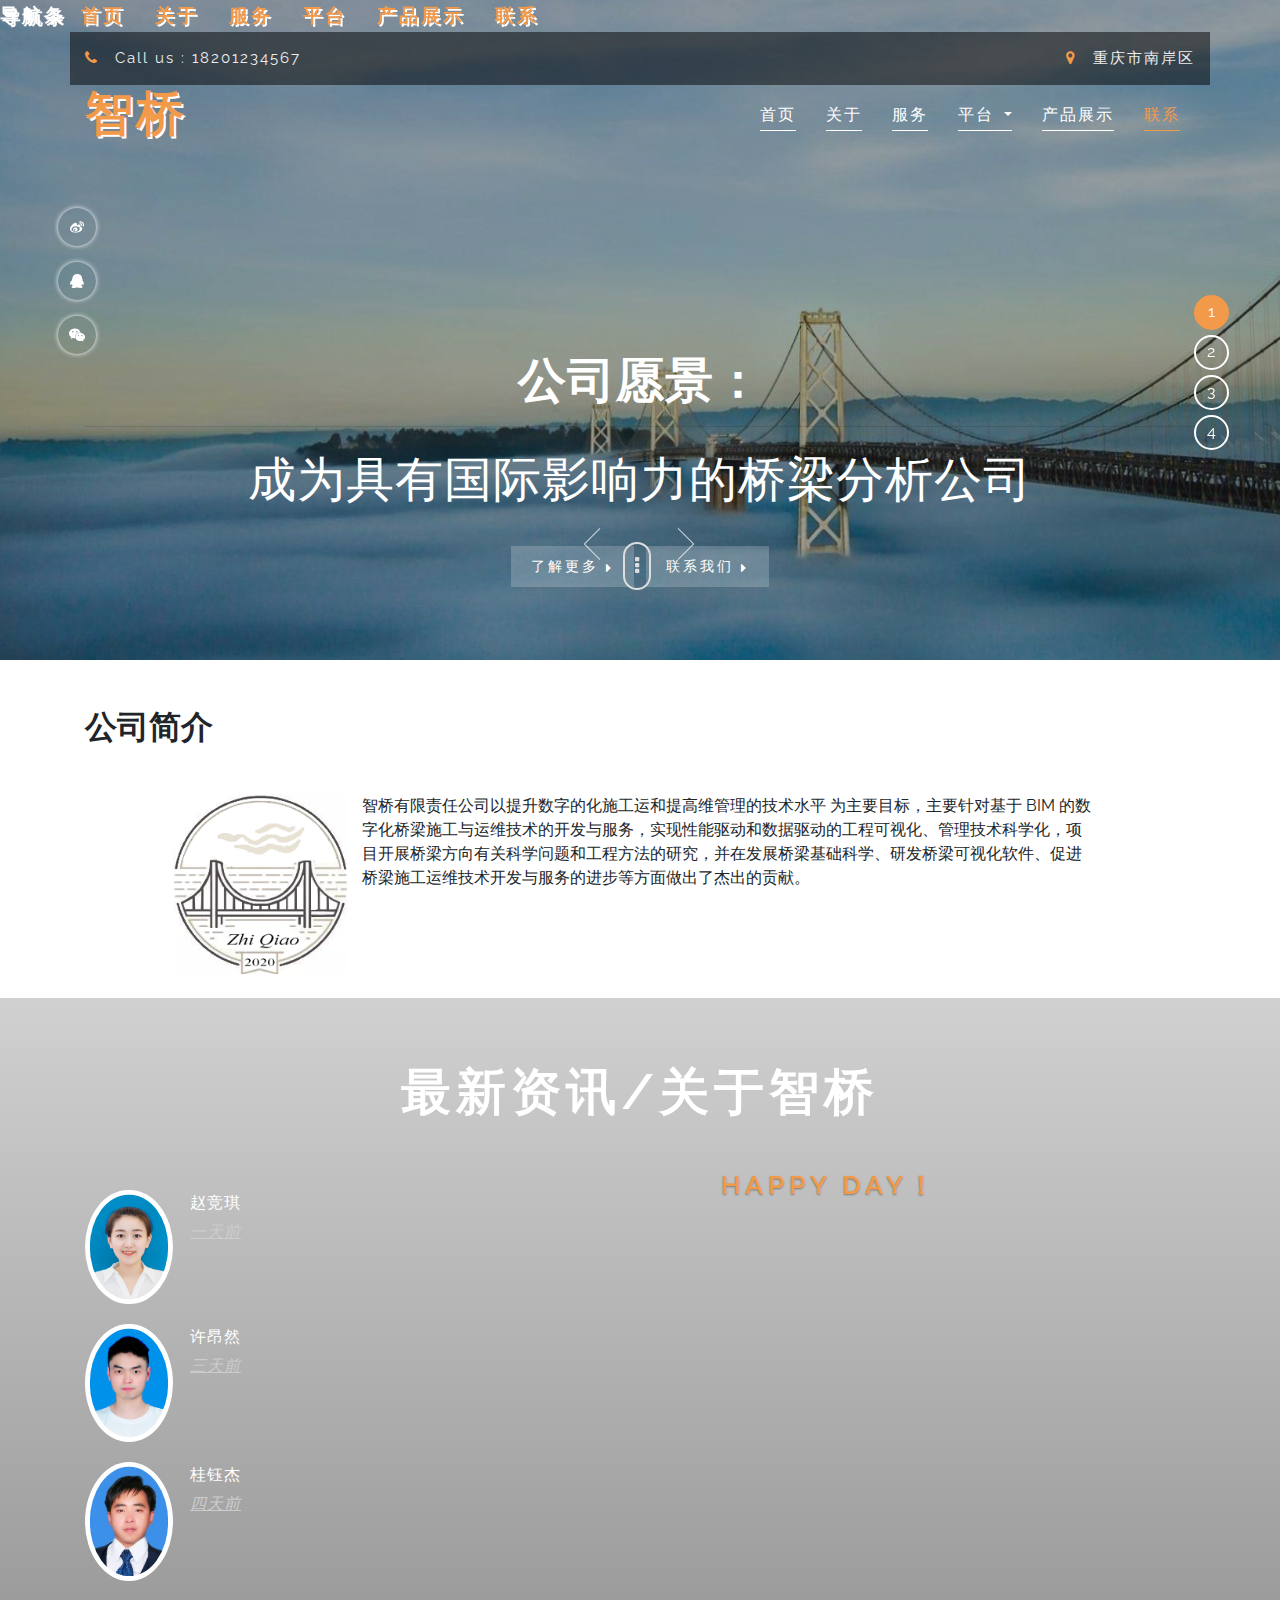
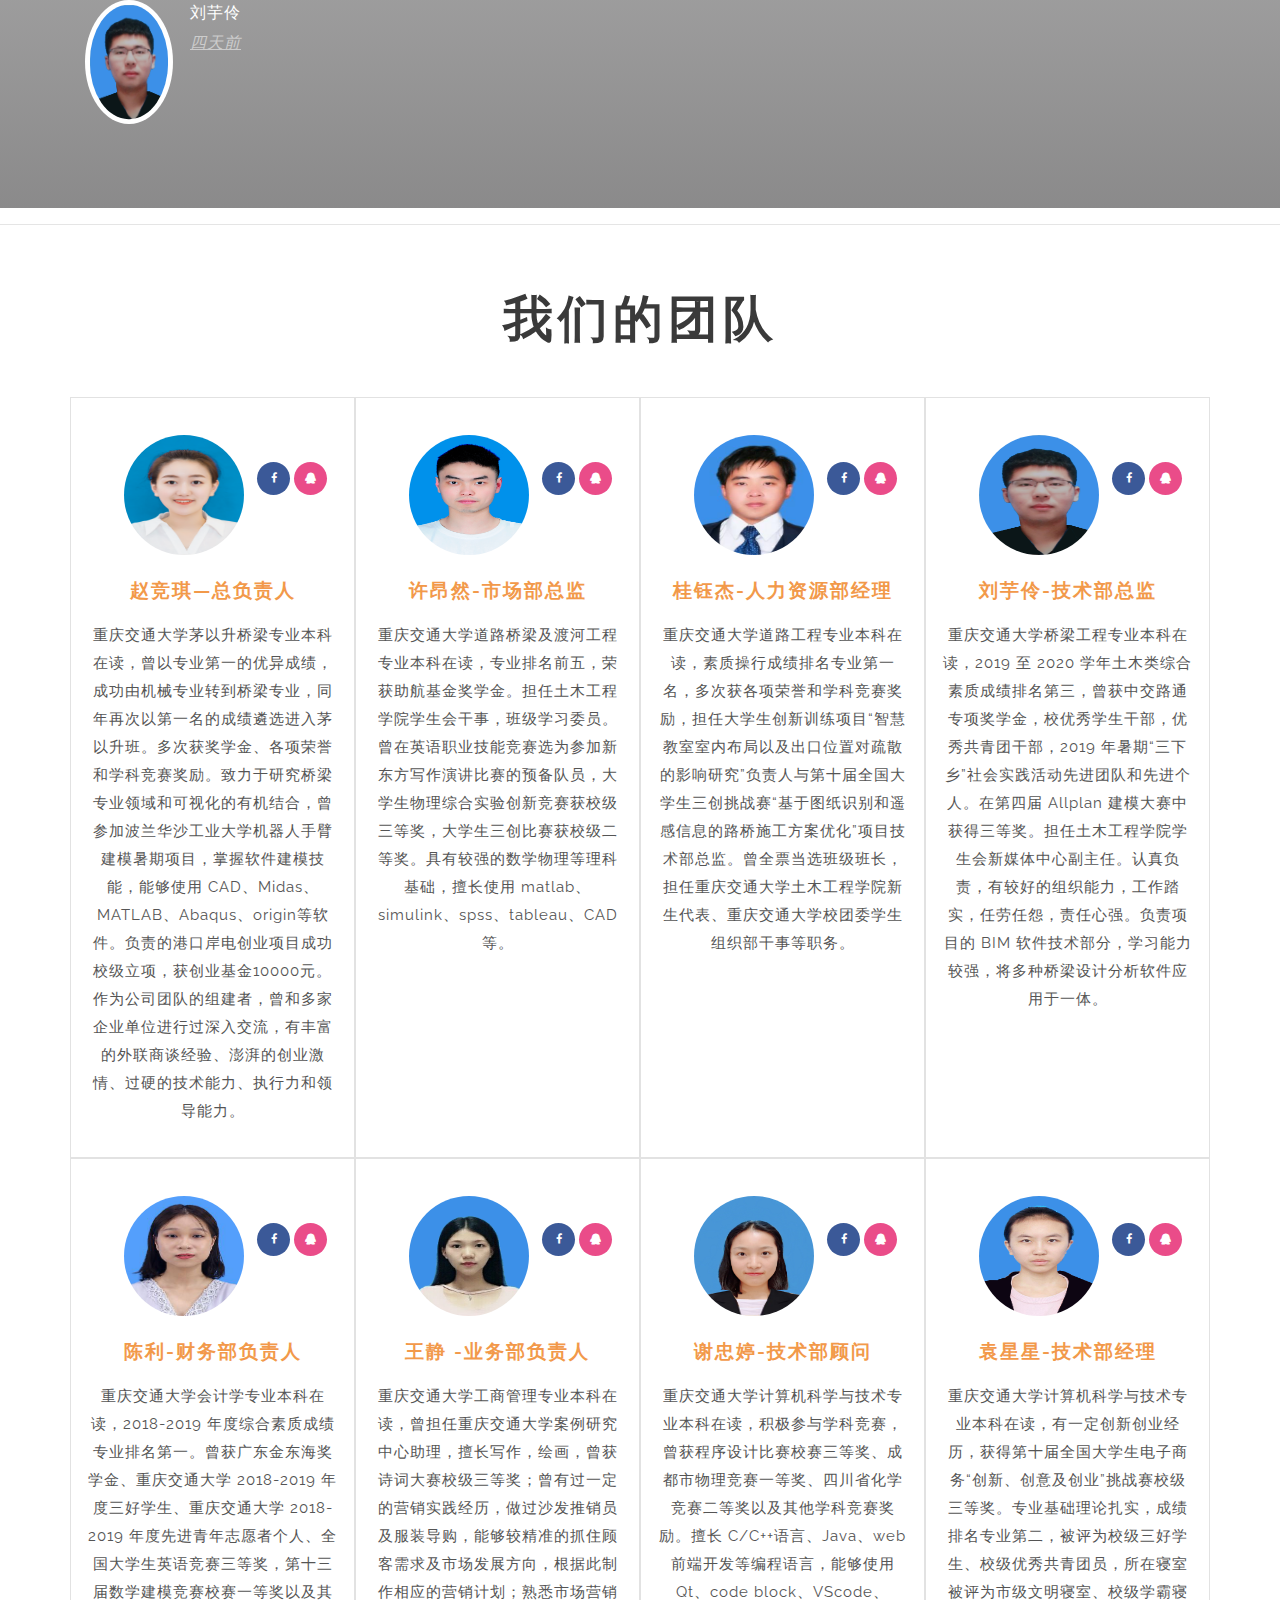
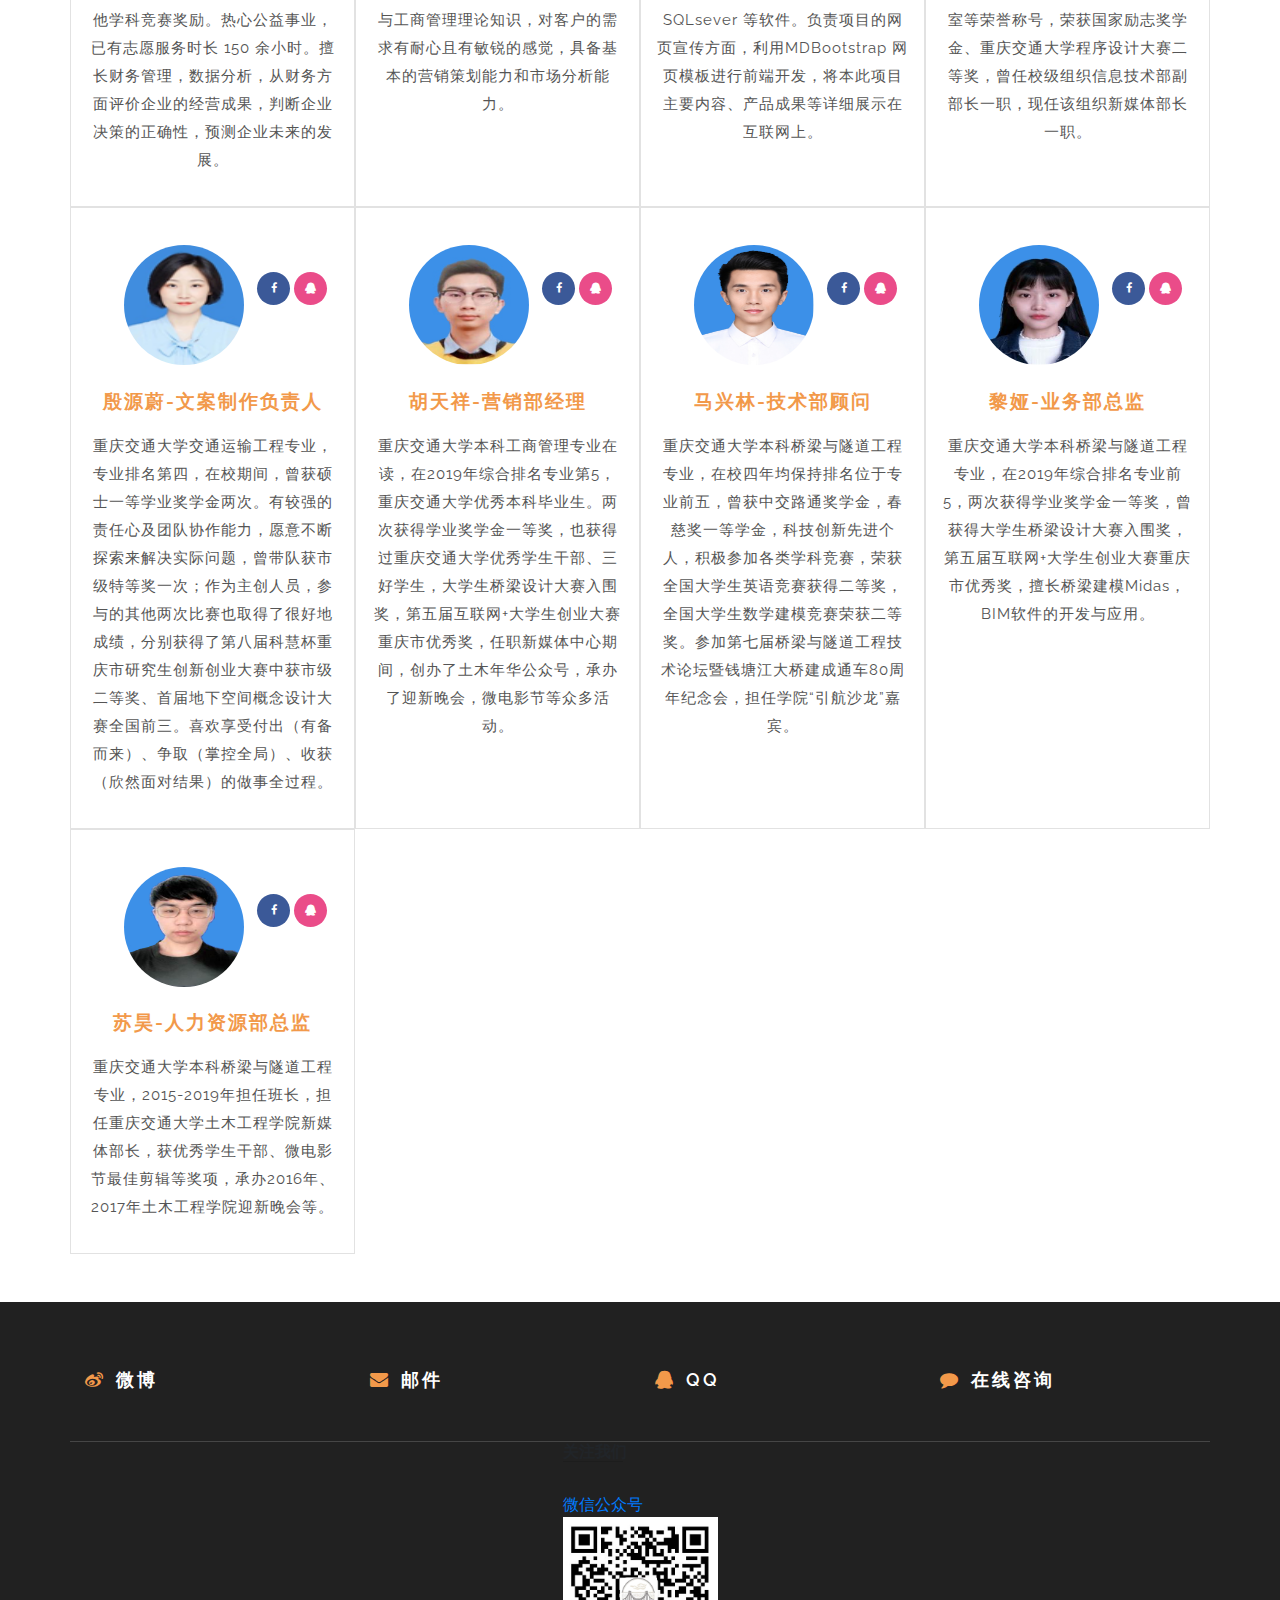
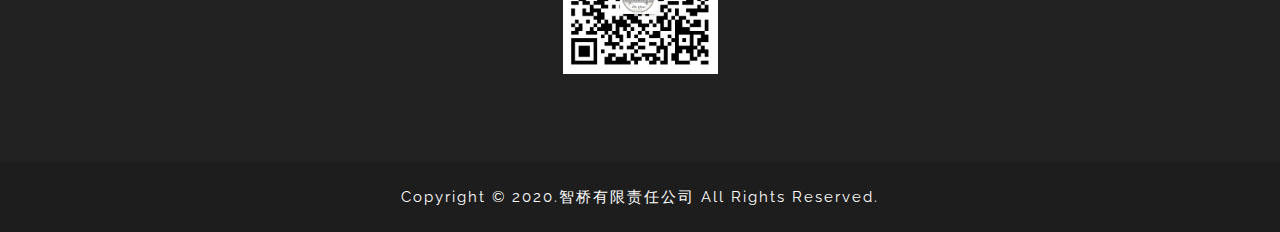
==== commit 181d8a08: "update." ====
--- a/index.html
+++ b/index.html
@@ -48,7 +48,7 @@
     <div class="container agile-banner_nav">
       <div class="row header-top">
         <div class="col-md-5 top-left p-0">
-          <p><i class="fa fa-phone" aria-hidden="true"></i> Call us : 18203098439 </p>
+          <p><i class="fa fa-phone" aria-hidden="true"></i> Call us : 18201234567 </p>
         </div>
         <div class="col-md-7 top-right p-0">
           <p><i class="fa fa-map-marker" aria-hidden="true"></i> 重庆市南岸区
@@ -92,7 +92,67 @@
             <li class="nav-item active">
               <a class="nav-link pr-lg-0" href="contact.html">联系<span class="sr-only">(current)</span></a>
             </li>
-          </ul>
+            <!--Navbar-->
+            <nav class="navbar navbar-expand-lg navbar-dark scrolling-navbar fixed-top">
+
+
+                <!-- Navbar brand -->
+                <a class="navbar-brand" href="#">导航条</a>
+<!--                <div class="row header-top">-->
+<!--                  <div class="col-md-5 top-left p-0">-->
+<!--                    <p><i class="fa fa-phone" aria-hidden="true"></i> Call us : 18201234567 </p>-->
+<!--                  </div>-->
+<!--                  <div class="col-md-7 top-right p-0">-->
+<!--                    <p><i class="fa fa-map-marker" aria-hidden="true"></i> 重庆市南岸区-->
+<!--                  </div>-->
+<!--                </div>-->
+                <!-- Collapse button -->
+                <button class="navbar-toggler" type="button" data-toggle="collapse" data-target="#basicExampleNav"
+                        aria-controls="basicExampleNav" aria-expanded="false" aria-label="Toggle navigation">
+                  <span class="navbar-toggler-icon"></span>
+                </button>
+
+                <!-- Collapsible content -->
+                <div class="collapse navbar-collapse" id="basicExampleNav">
+
+                  <!-- Links -->
+                  <ul class="navbar-nav mr-auto smooth-scroll">
+                    <li class="nav-item">
+                      <a class="navbar-brand" href="index.html">首页</a>
+                    </li>
+                    <li class="nav-item">
+                      <a class="navbar-brand" href="about.html">关于</a>
+                    </li>
+                    <li class="nav-item">
+                      <a class="navbar-brand" href="services.html">服务</a>
+                    </li>
+                    <li class="dropdown nav-item">
+                      <a href="#" class="navbar-brand" data-toggle="dropdown">平台
+                        <b class="caret"></b>
+                      </a>
+                      <ul class="dropdown-menu agile_short_dropdown">
+                        <li>
+                          <a href="https://weibo.com/u/6456107665/home?wvr=5">官方微博</a>
+                        </li>
+                        <li>
+                          <a href="http://mp.weixin.qq.com/s?__biz=MzI4MDEwNzQ3OQ==&mid=100000022&idx=1&sn=bca2f87381e8ecb2a6cb7d396271c29c&chksm=6bbcc1ae5ccb48b8ab547685a5533e3a2c285142d83102811a245208e72e021279dde47617a1&mpshare=1&scene=23&srcid=0801IwBoPjhpU3tJvKHDCe2r&sharer_sharetime=1596252303509&sharer_shareid=e42c0154e23e57aea1c8592e6ababc7a#rd">微信公众号</a>
+                        </li>
+                      </ul>
+                    </li>
+                    <li class="nav-item">
+                      <a class="navbar-brand" href="projects.html">产品展示</a>
+                    </li>
+                    <li class="nav-item active">
+                      <a class="navbar-brand" href="contact.html">联系<span class="sr-only">(current)</span></a>
+                    </li>
+                  </ul>
+                  <!-- Links -->
+                </div>
+                <!-- Collapsible content -->
+               </nav>
+             </div>
+            <!--/.Navbar-->
+          </nav>
         </div>
 
       </nav>
@@ -372,13 +432,13 @@
 		<!--/middle-->
 		<section class="middle-sec-agileinfo-w3ls py-5">
 			<div class="container py-3">
-				<h3 class="heading text-center mb-5"> 最新资讯/关于康桥 </h3>
+				<h3 class="heading text-center mb-5"> 最新资讯/关于智桥 </h3>
 				<div class="row inner-sec">
 					<div class="col-lg-4 col-md-6 news-left">
 						<ul id="demo1_thumbs" class="list-inline">
 							<li>
 								<a href="images/img1.jpg">
-									<img src="images/stu1.png" alt="" data-desoslide-caption="<h3>Pick康桥</h3>">
+									<img src="images/stu1.png" alt="" data-desoslide-caption="<h3>Pick智桥</h3>">
 									<div class="mid-text-info">
 										<h4>赵竞琪</h4>
 										<p class="font-italic">一天前 </p>
@@ -589,8 +649,8 @@
 								</ul>
 							</div>
 							<div class="clearfix"> </div>
-							<h4>殷源蔚-<span></span></h4>
-							<p>重庆交通大学新闻传播专业在读，</p>
+							<h4>殷源蔚-文案制作负责人<span></span></h4>
+							<p>重庆交通大学交通运输工程专业，专业排名第四，在校期间，曾获硕士一等学业奖学金两次。有较强的责任心及团队协作能力，愿意不断探索来解决实际问题，曾带队获市级特等奖一次；作为主创人员，参与的其他两次比赛也取得了很好地成绩，分别获得了第八届科慧杯重庆市研究生创新创业大赛中获市级二等奖、首届地下空间概念设计大赛全国前三。喜欢享受付出（有备而来）、争取（掌控全局）、收获（欣然面对结果）的做事全过程。</p>
 						</div>
 						<div class="col-lg-3 col-sm-6 agileits_team_grid">
 							<div class="agileits_team_grid_figure">
@@ -662,7 +722,7 @@
               </div>
               <div class="clearfix"> </div>
               <h4>苏昊-人力资源部总监 <span></span></h4>
-              <p>重庆交通大学本科桥梁与隧道工程专业，2015-2019年担任班长，担任重庆交通大学土木工程学院新媒体部长，获优秀学生干部、微电影节最佳剪辑等奖项，承办2016年、2017年土木工程学院迎新晚会等项目。</p>
+              <p>重庆交通大学本科桥梁与隧道工程专业，2015-2019年担任班长，担任重庆交通大学土木工程学院新媒体部长，获优秀学生干部、微电影节最佳剪辑等奖项，承办2016年、2017年土木工程学院迎新晚会等。</p>
             </div>
 					</div>
 				</div>
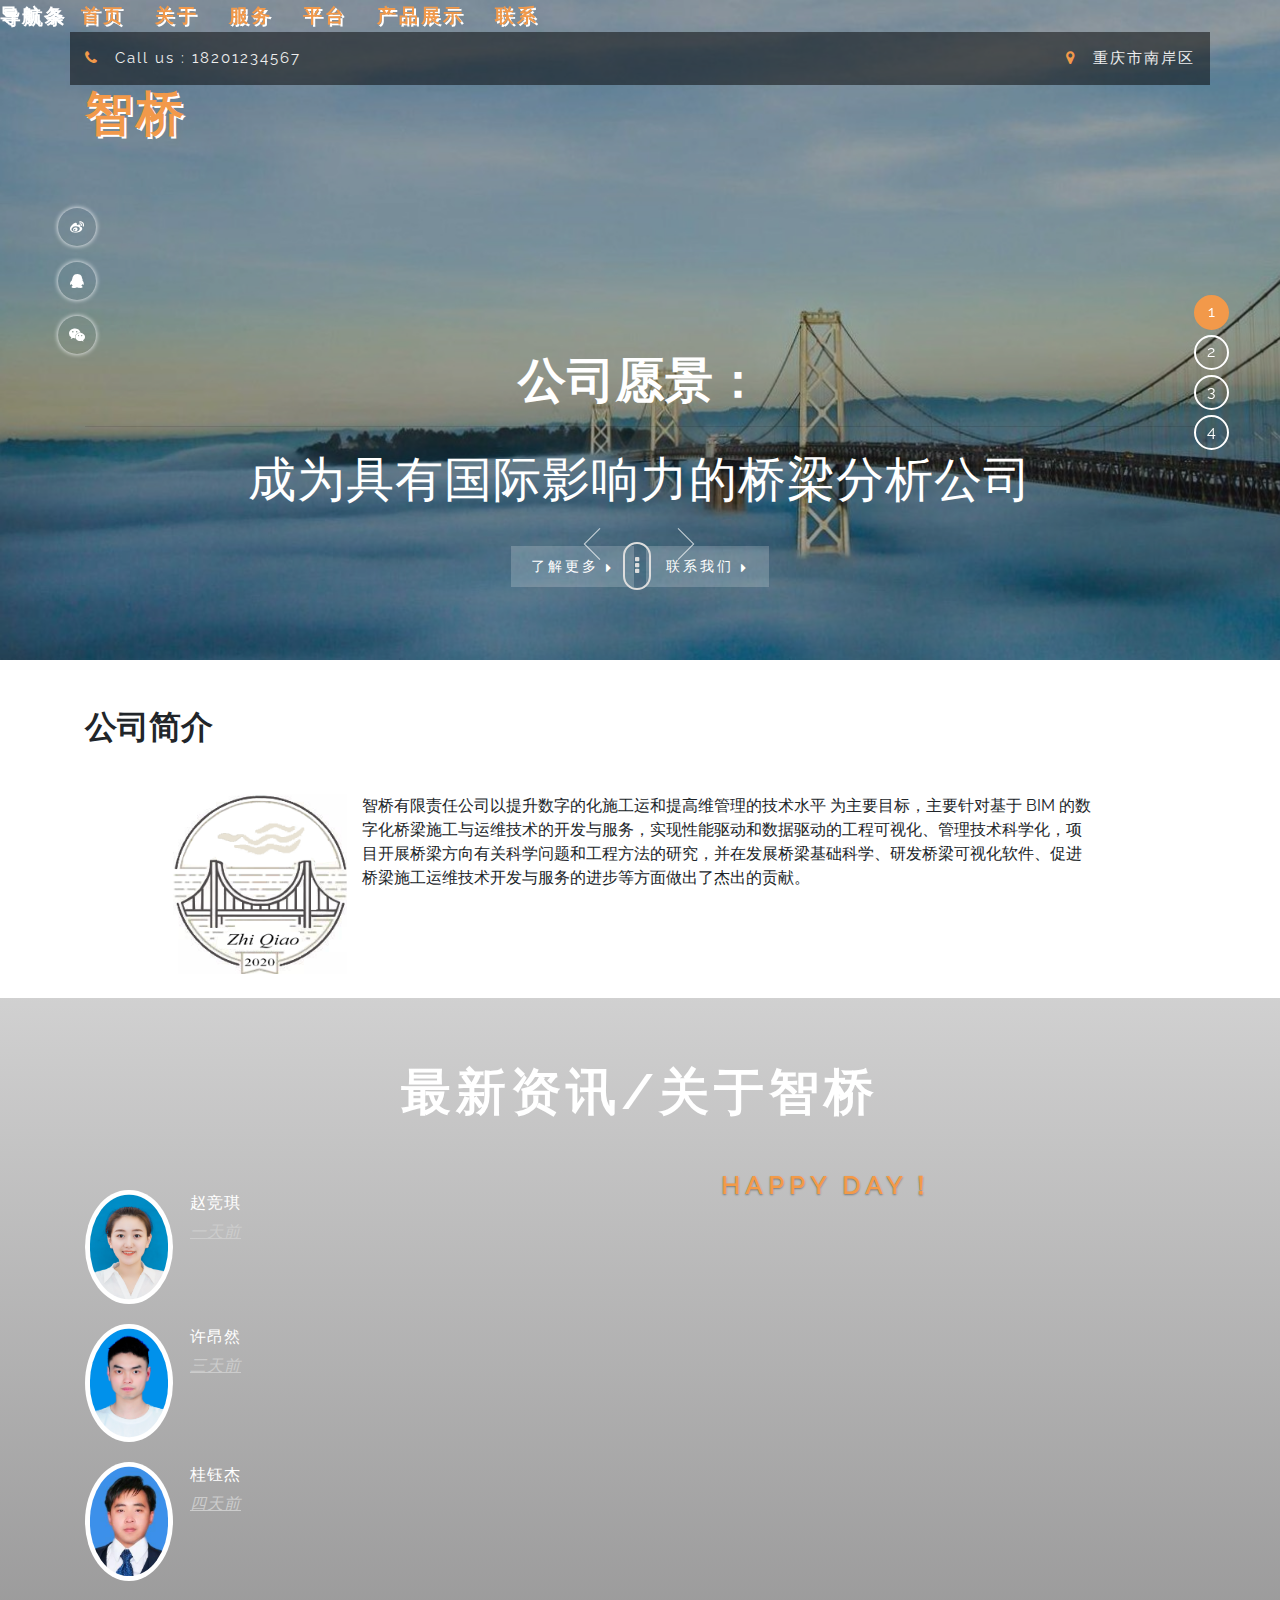
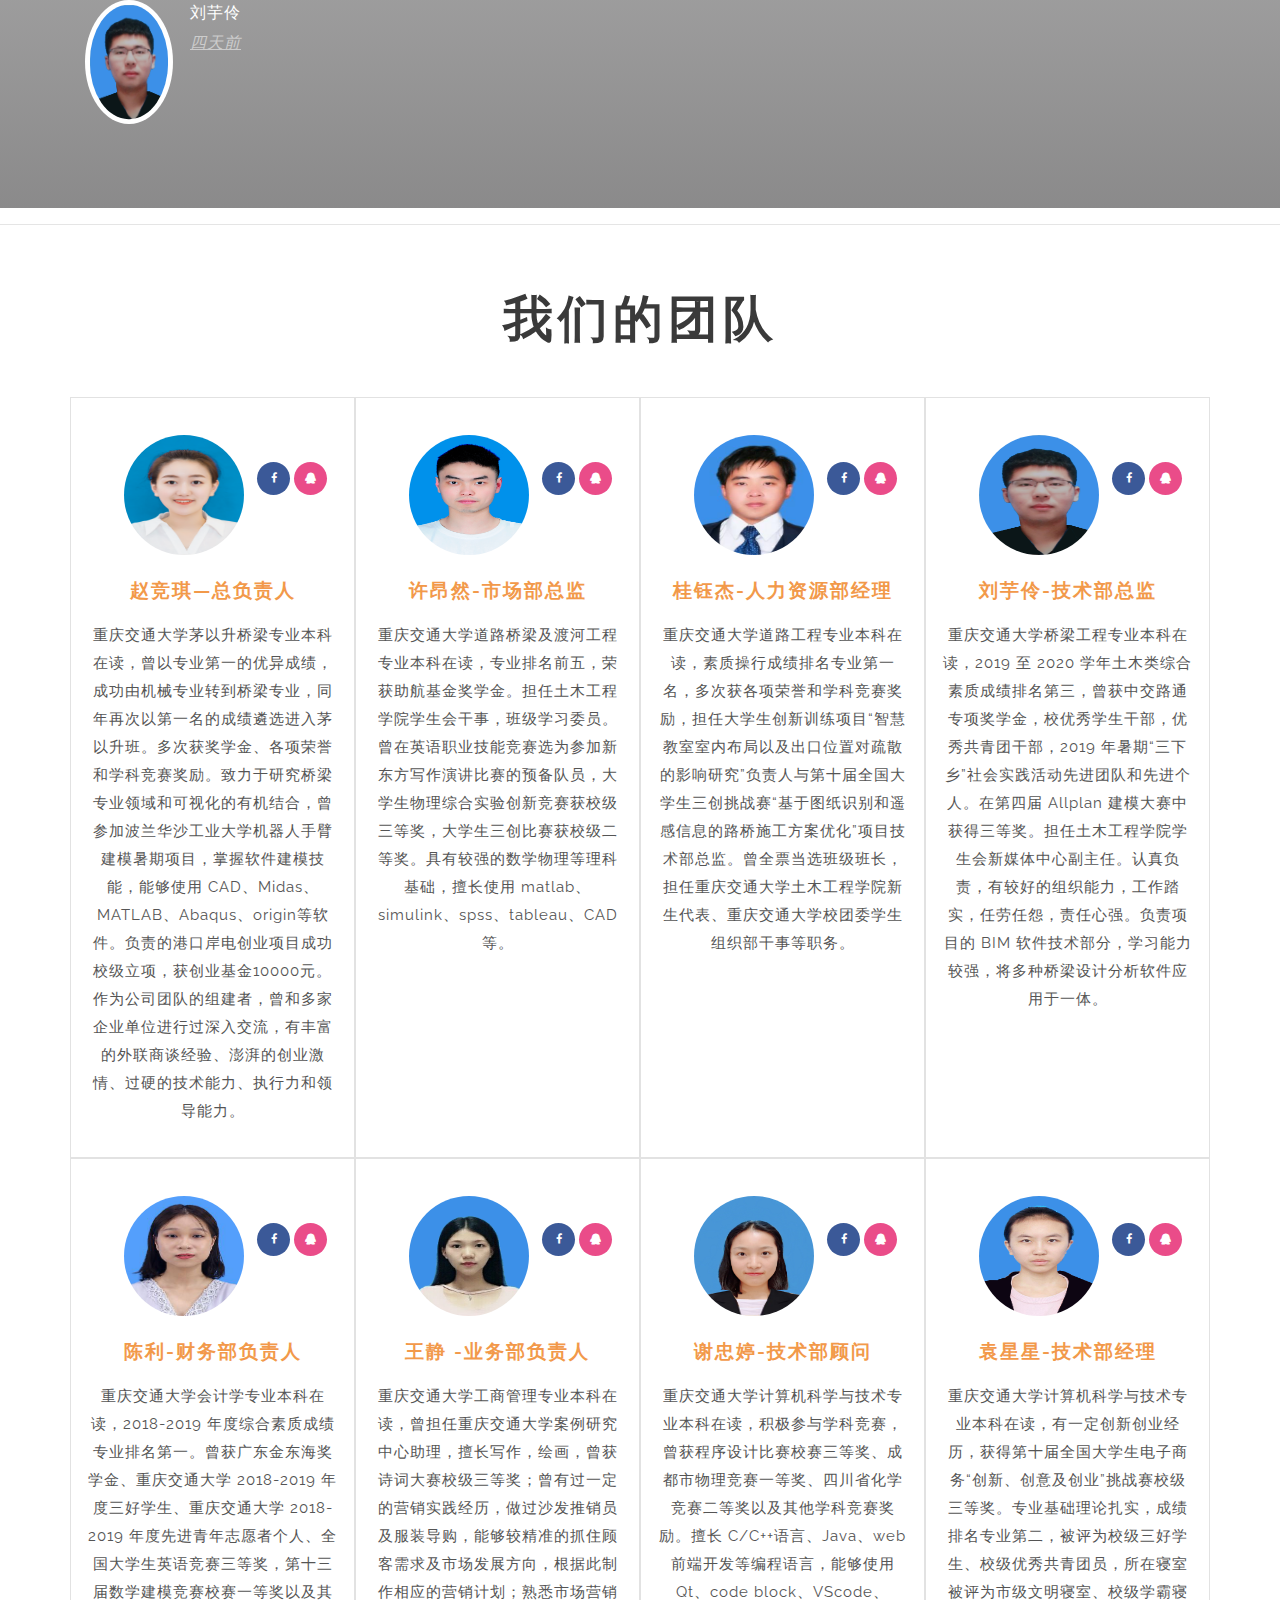
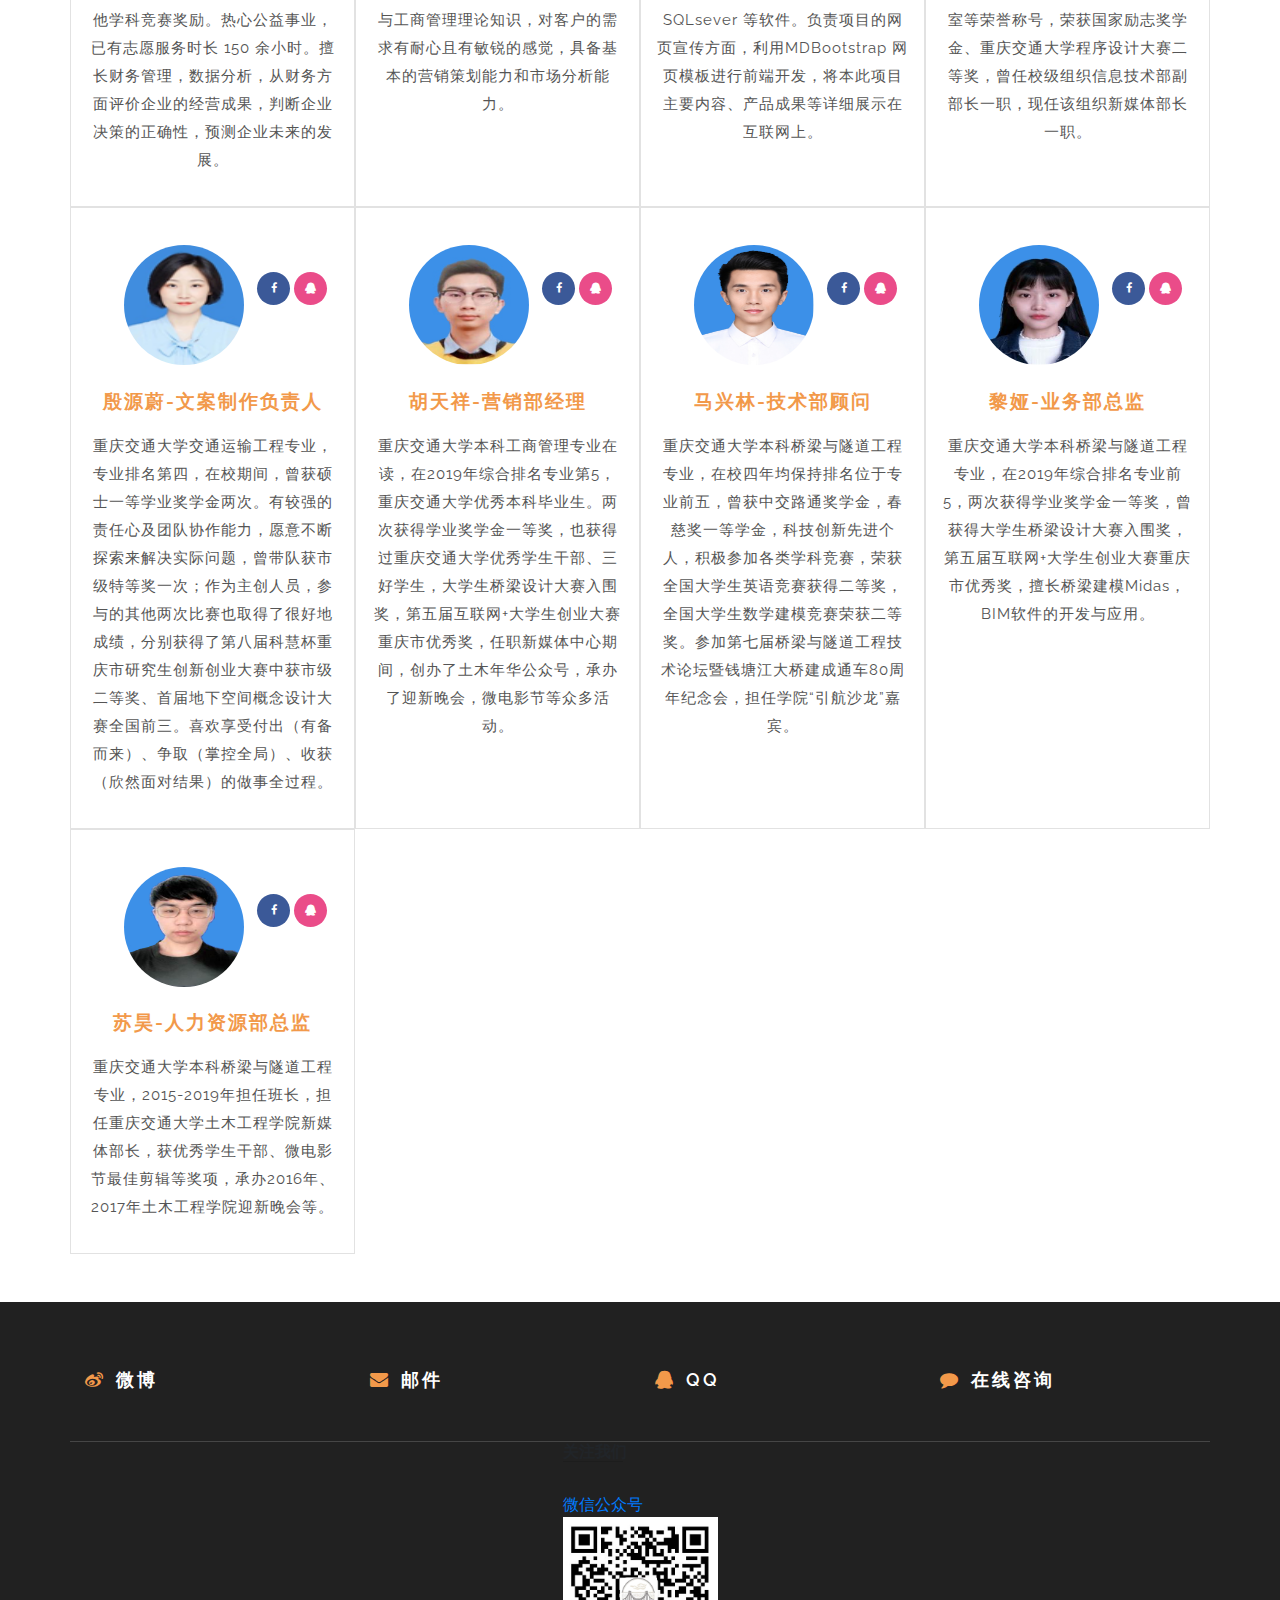
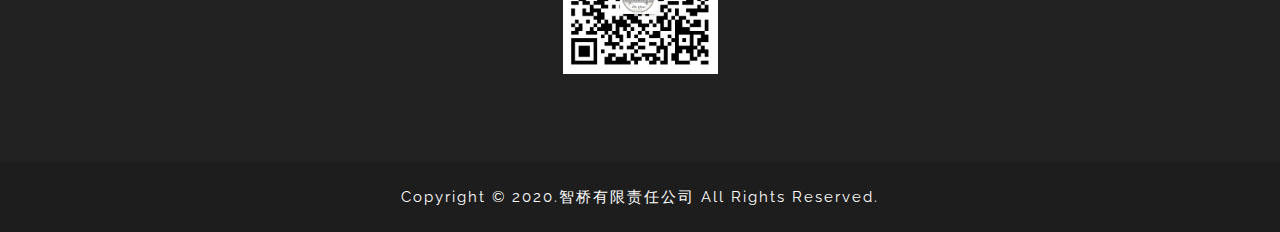
==== commit a1075c34: "update." ====
--- a/index.html
+++ b/index.html
@@ -62,100 +62,97 @@
           <span class="navbar-toggler-icon"></span>
         </button>
 
-        <div class="collapse navbar-collapse justify-content-center" id="navbarSupportedContent">
-          <ul class="navbar-nav ml-auto">
-            <li class="nav-item">
-              <a class="nav-link" href="index.html">首页 </a>
-            </li>
-            <li class="nav-item">
-              <a class="nav-link" href="about.html">关于</a>
-            </li>
-            <li class="nav-item">
-              <a class="nav-link" href="services.html">服务</a>
-            </li>
-            <li class="dropdown nav-item">
-              <a href="#" class="dropdown-toggle nav-link" data-toggle="dropdown">平台
-                <b class="caret"></b>
-              </a>
-              <ul class="dropdown-menu agile_short_dropdown">
-                <li>
-                  <a href="https://weibo.com/u/6456107665/home?wvr=5">官方微博</a>
+<!--        <ul class="navbar-nav ml-auto">-->
+<!--          <li class="nav-item">-->
+<!--            <a class="nav-link" href="index.html">首页 </a>-->
+<!--          </li>-->
+<!--          <li class="nav-item">-->
+<!--            <a class="nav-link" href="about.html">关于</a>-->
+<!--          </li>-->
+<!--          <li class="nav-item">-->
+<!--            <a class="nav-link" href="services.html">服务</a>-->
+<!--          </li>-->
+<!--          <li class="dropdown nav-item">-->
+<!--            <a href="#" class="dropdown-toggle nav-link" data-toggle="dropdown">平台-->
+<!--              <b class="caret"></b>-->
+<!--            </a>-->
+<!--            <ul class="dropdown-menu agile_short_dropdown">-->
+<!--              <li>-->
+<!--                <a href="https://weibo.com/u/6456107665/home?wvr=5">官方微博</a>-->
+<!--              </li>-->
+<!--              <li>-->
+<!--                <a href="http://mp.weixin.qq.com/s?__biz=MzI4MDEwNzQ3OQ==&mid=100000022&idx=1&sn=bca2f87381e8ecb2a6cb7d396271c29c&chksm=6bbcc1ae5ccb48b8ab547685a5533e3a2c285142d83102811a245208e72e021279dde47617a1&mpshare=1&scene=23&srcid=0801IwBoPjhpU3tJvKHDCe2r&sharer_sharetime=1596252303509&sharer_shareid=e42c0154e23e57aea1c8592e6ababc7a#rd">微信公众号</a>-->
+<!--              </li>-->
+<!--            </ul>-->
+<!--          </li>-->
+<!--          <li class="nav-item">-->
+<!--            <a class="nav-link" href="projects.html">产品展示</a>-->
+<!--          </li>-->
+<!--          <li class="nav-item active">-->
+<!--            <a class="nav-link pr-lg-0" href="contact.html">联系<span class="sr-only">(current)</span></a>-->
+<!--          </li>-->
+          <!--Navbar-->
+          <nav class="navbar navbar-expand-lg navbar-dark scrolling-navbar fixed-top">
+
+
+            <!-- Navbar brand -->
+            <a class="navbar-brand" href="#">导航条</a>
+            <!--                <div class="row header-top">-->
+            <!--                  <div class="col-md-5 top-left p-0">-->
+            <!--                    <p><i class="fa fa-phone" aria-hidden="true"></i> Call us : 18201234567 </p>-->
+            <!--                  </div>-->
+            <!--                  <div class="col-md-7 top-right p-0">-->
+            <!--                    <p><i class="fa fa-map-marker" aria-hidden="true"></i> 重庆市南岸区-->
+            <!--                  </div>-->
+            <!--                </div>-->
+            <!-- Collapse button -->
+            <button class="navbar-toggler" type="button" data-toggle="collapse" data-target="#basicExampleNav"
+                    aria-controls="basicExampleNav" aria-expanded="false" aria-label="Toggle navigation">
+              <span class="navbar-toggler-icon"></span>
+            </button>
+
+            <!-- Collapsible content -->
+            <div class="collapse navbar-collapse" id="basicExampleNav">
+
+              <!-- Links -->
+              <ul class="navbar-nav mr-auto smooth-scroll">
+                <li class="nav-item">
+                  <a class="navbar-brand" href="index.html">首页</a>
                 </li>
-                <li>
-                  <a href="http://mp.weixin.qq.com/s?__biz=MzI4MDEwNzQ3OQ==&mid=100000022&idx=1&sn=bca2f87381e8ecb2a6cb7d396271c29c&chksm=6bbcc1ae5ccb48b8ab547685a5533e3a2c285142d83102811a245208e72e021279dde47617a1&mpshare=1&scene=23&srcid=0801IwBoPjhpU3tJvKHDCe2r&sharer_sharetime=1596252303509&sharer_shareid=e42c0154e23e57aea1c8592e6ababc7a#rd">微信公众号</a>
+                <li class="nav-item">
+                  <a class="navbar-brand" href="about.html">关于</a>
+                </li>
+                <li class="nav-item">
+                  <a class="navbar-brand" href="services.html">服务</a>
+                </li>
+                <li class="dropdown nav-item">
+                  <a href="#" class="navbar-brand" data-toggle="dropdown">平台
+                    <b class="caret"></b>
+                  </a>
+                  <ul class="dropdown-menu agile_short_dropdown">
+                    <li>
+                      <a href="https://weibo.com/u/6456107665/home?wvr=5">官方微博</a>
+                    </li>
+                    <li>
+                      <a href="http://mp.weixin.qq.com/s?__biz=MzI4MDEwNzQ3OQ==&mid=100000022&idx=1&sn=bca2f87381e8ecb2a6cb7d396271c29c&chksm=6bbcc1ae5ccb48b8ab547685a5533e3a2c285142d83102811a245208e72e021279dde47617a1&mpshare=1&scene=23&srcid=0801IwBoPjhpU3tJvKHDCe2r&sharer_sharetime=1596252303509&sharer_shareid=e42c0154e23e57aea1c8592e6ababc7a#rd">微信公众号</a>
+                    </li>
+                  </ul>
+                </li>
+                <li class="nav-item">
+                  <a class="navbar-brand" href="projects.html">产品展示</a>
+                </li>
+                <li class="nav-item active">
+                  <a class="navbar-brand" href="contact.html">联系<span class="sr-only">(current)</span></a>
                 </li>
               </ul>
-            </li>
-            <li class="nav-item">
-              <a class="nav-link" href="projects.html">产品展示</a>
-            </li>
-            <li class="nav-item active">
-              <a class="nav-link pr-lg-0" href="contact.html">联系<span class="sr-only">(current)</span></a>
-            </li>
-            <!--Navbar-->
-            <nav class="navbar navbar-expand-lg navbar-dark scrolling-navbar fixed-top">
-
-
-                <!-- Navbar brand -->
-                <a class="navbar-brand" href="#">导航条</a>
-<!--                <div class="row header-top">-->
-<!--                  <div class="col-md-5 top-left p-0">-->
-<!--                    <p><i class="fa fa-phone" aria-hidden="true"></i> Call us : 18201234567 </p>-->
-<!--                  </div>-->
-<!--                  <div class="col-md-7 top-right p-0">-->
-<!--                    <p><i class="fa fa-map-marker" aria-hidden="true"></i> 重庆市南岸区-->
-<!--                  </div>-->
-<!--                </div>-->
-                <!-- Collapse button -->
-                <button class="navbar-toggler" type="button" data-toggle="collapse" data-target="#basicExampleNav"
-                        aria-controls="basicExampleNav" aria-expanded="false" aria-label="Toggle navigation">
-                  <span class="navbar-toggler-icon"></span>
-                </button>
-
-                <!-- Collapsible content -->
-                <div class="collapse navbar-collapse" id="basicExampleNav">
-
-                  <!-- Links -->
-                  <ul class="navbar-nav mr-auto smooth-scroll">
-                    <li class="nav-item">
-                      <a class="navbar-brand" href="index.html">首页</a>
-                    </li>
-                    <li class="nav-item">
-                      <a class="navbar-brand" href="about.html">关于</a>
-                    </li>
-                    <li class="nav-item">
-                      <a class="navbar-brand" href="services.html">服务</a>
-                    </li>
-                    <li class="dropdown nav-item">
-                      <a href="#" class="navbar-brand" data-toggle="dropdown">平台
-                        <b class="caret"></b>
-                      </a>
-                      <ul class="dropdown-menu agile_short_dropdown">
-                        <li>
-                          <a href="https://weibo.com/u/6456107665/home?wvr=5">官方微博</a>
-                        </li>
-                        <li>
-                          <a href="http://mp.weixin.qq.com/s?__biz=MzI4MDEwNzQ3OQ==&mid=100000022&idx=1&sn=bca2f87381e8ecb2a6cb7d396271c29c&chksm=6bbcc1ae5ccb48b8ab547685a5533e3a2c285142d83102811a245208e72e021279dde47617a1&mpshare=1&scene=23&srcid=0801IwBoPjhpU3tJvKHDCe2r&sharer_sharetime=1596252303509&sharer_shareid=e42c0154e23e57aea1c8592e6ababc7a#rd">微信公众号</a>
-                        </li>
-                      </ul>
-                    </li>
-                    <li class="nav-item">
-                      <a class="navbar-brand" href="projects.html">产品展示</a>
-                    </li>
-                    <li class="nav-item active">
-                      <a class="navbar-brand" href="contact.html">联系<span class="sr-only">(current)</span></a>
-                    </li>
-                  </ul>
-                  <!-- Links -->
-                </div>
-                <!-- Collapsible content -->
-               </nav>
-             </div>
-            <!--/.Navbar-->
+              <!-- Links -->
+            </div>
+            <!-- Collapsible content -->
           </nav>
-        </div>
-
+          <!--/.Navbar-->
       </nav>
+    </div>
+
     </div>
   </header>
   <!--Header-->
@@ -354,7 +351,7 @@
             <img src="images/off.jpg" width="180px" height="180px" >
           </a>
           <!--Grid column-->
-          <div class="col-md-8">
+          <a class="col-md-8">
 
             <!-- Description -->
             <p class="grey-text">智桥有限责任公司以提升数字的化施工运和提高维管理的技术水平
@@ -362,18 +359,16 @@
 
             </a>
             <!--Grid column-->
-            </section>
+
           </div>
           <!--Grid row-->
-
+    </section>
           <!--Grid row-->
-
+  </main>
           <!--Grid row-->
 
       <!--Section: Best Features-->
 
-
-  </main>
 		<!-- /services -->
 <!--		<section class="featured_services py-5">-->
 <!--			<div class="container py-3">-->
@@ -880,7 +875,7 @@
 		<!-- start-smoth-scrolling -->
 
 		<!-- //js-scripts -->
-
+    </main>
 	</body>
 
 </html>
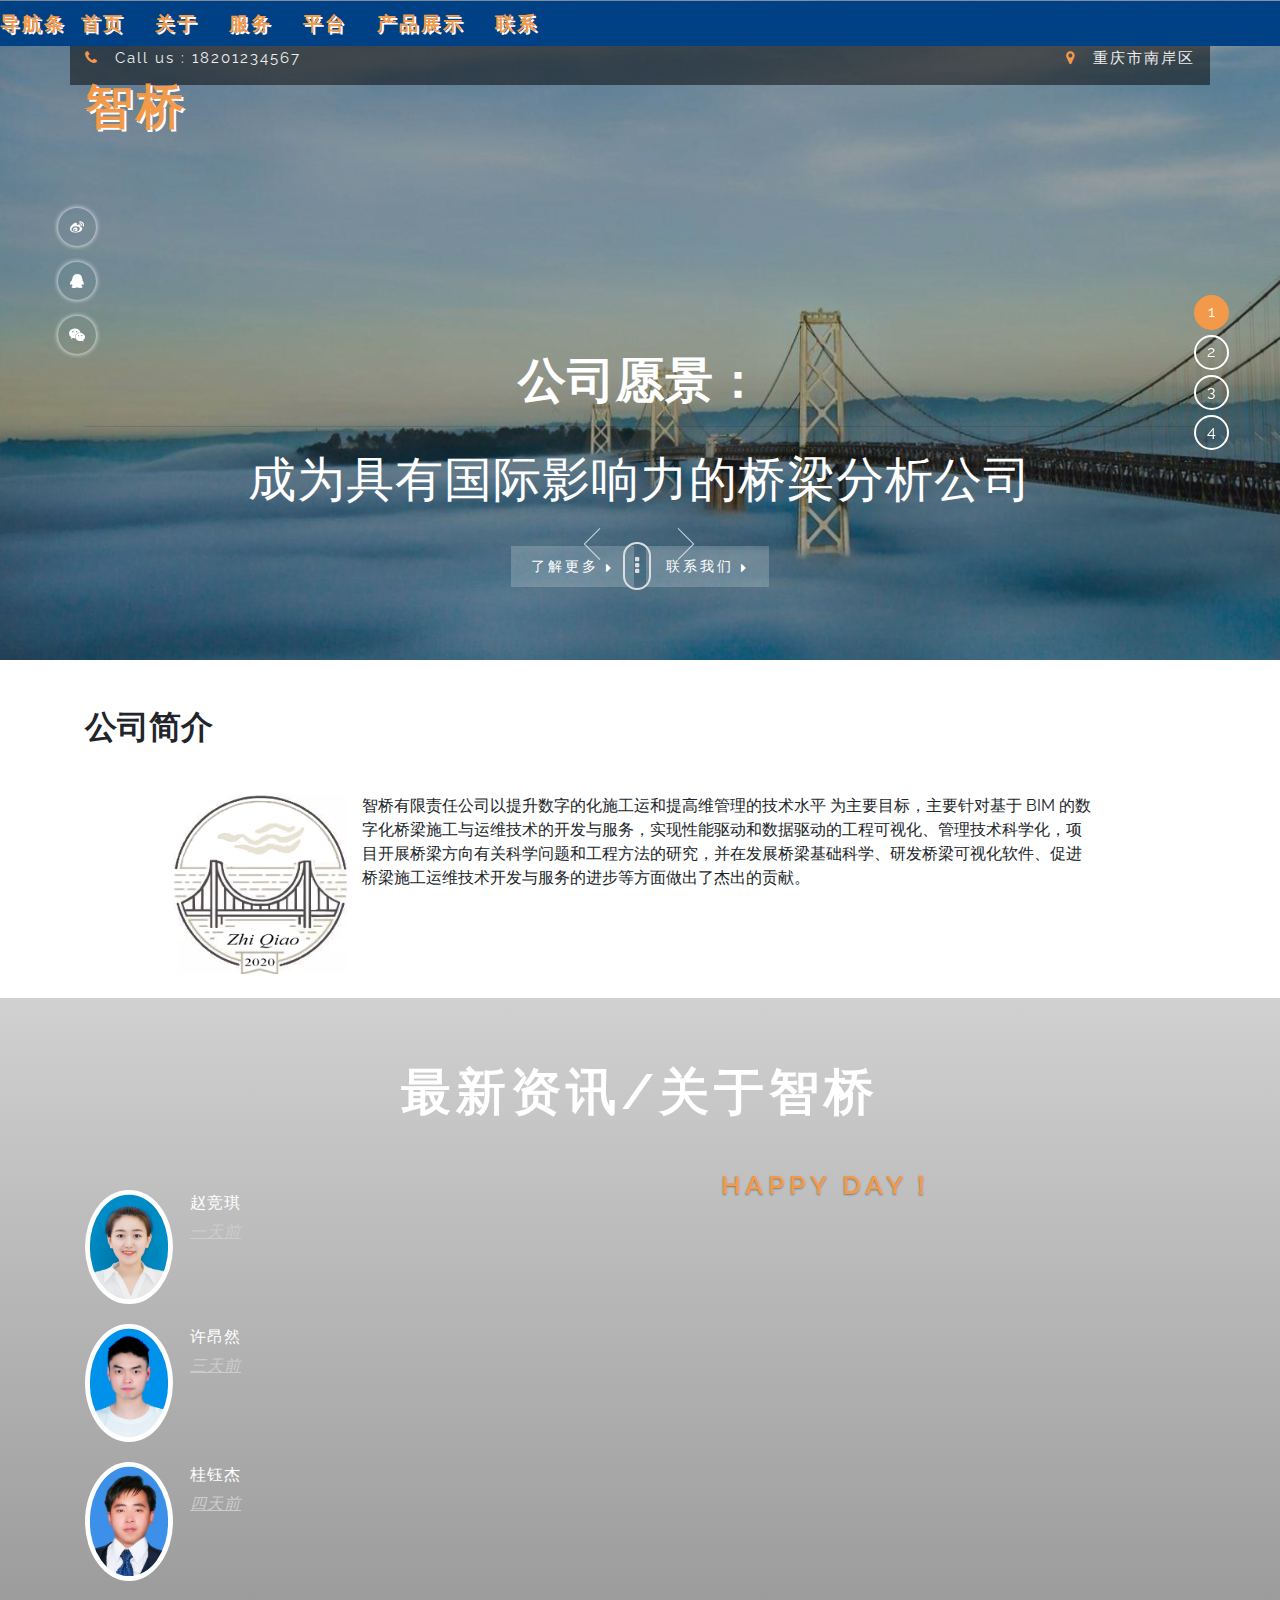
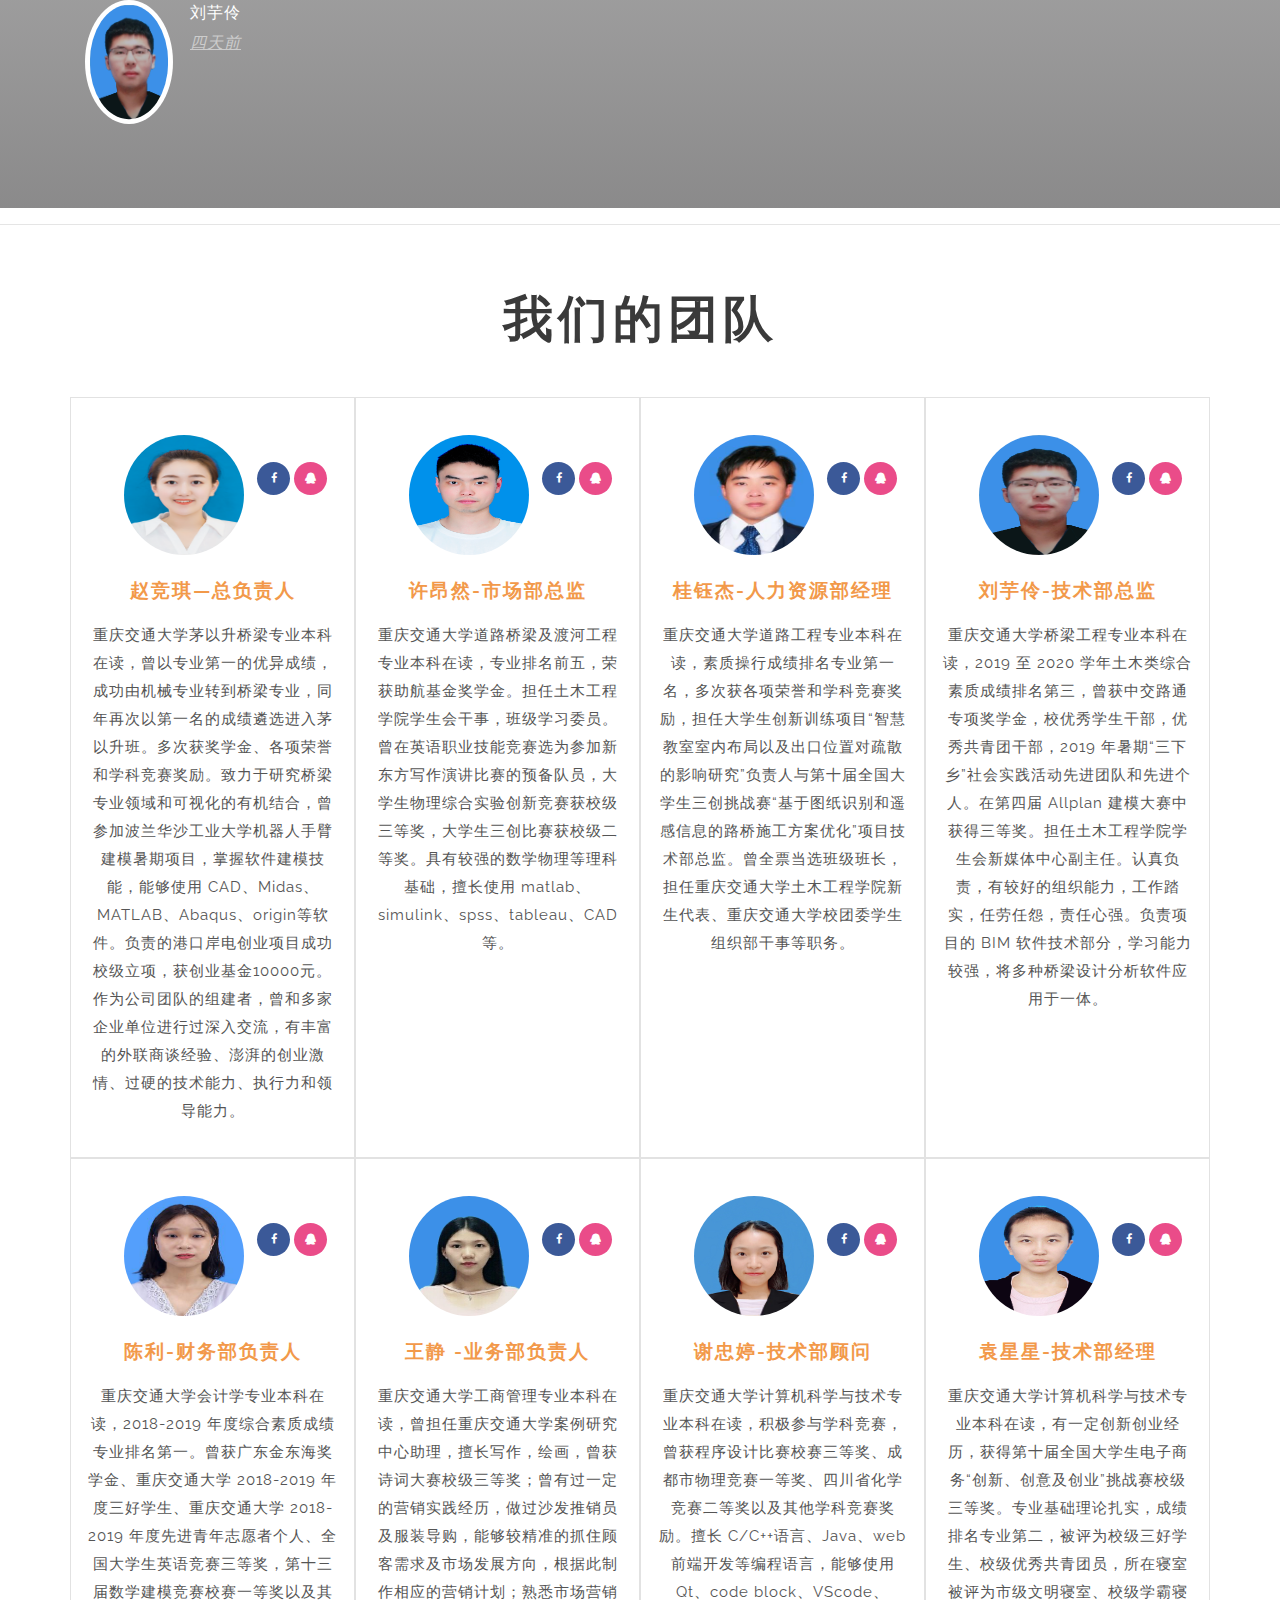
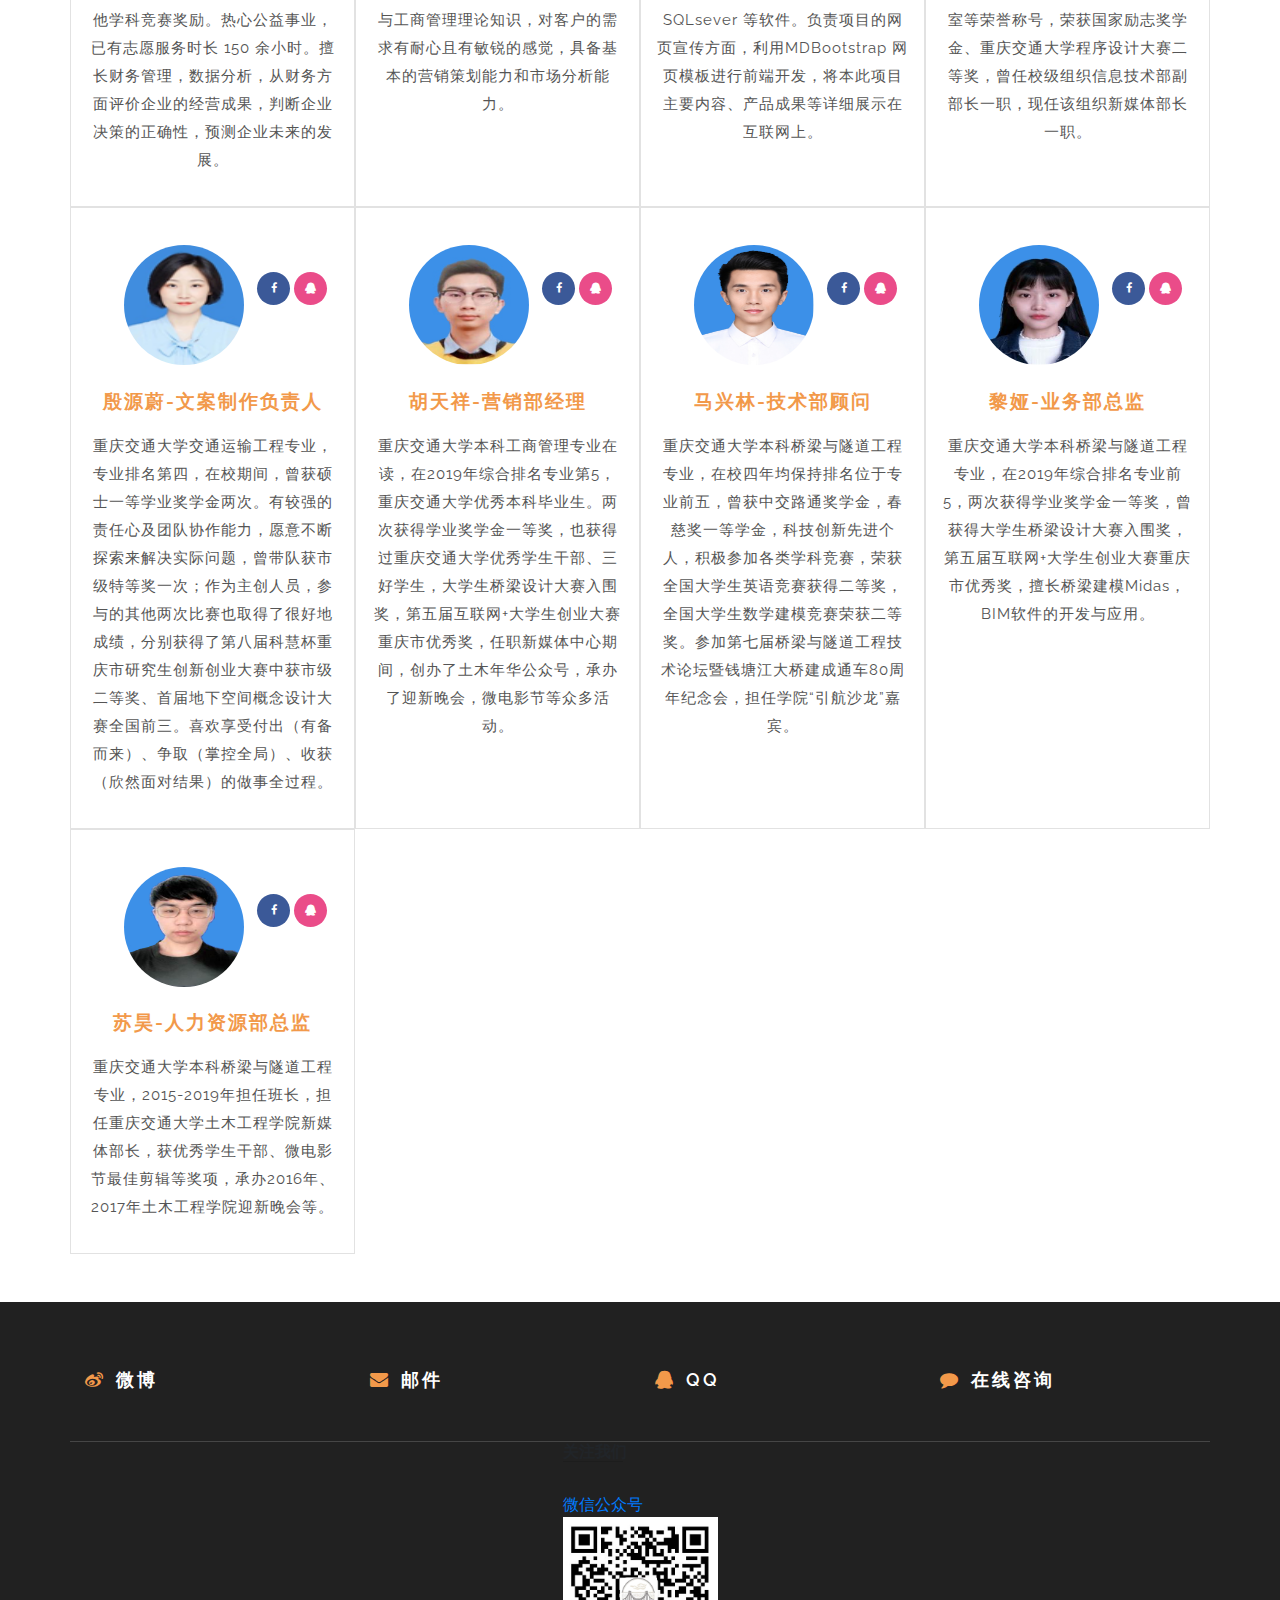
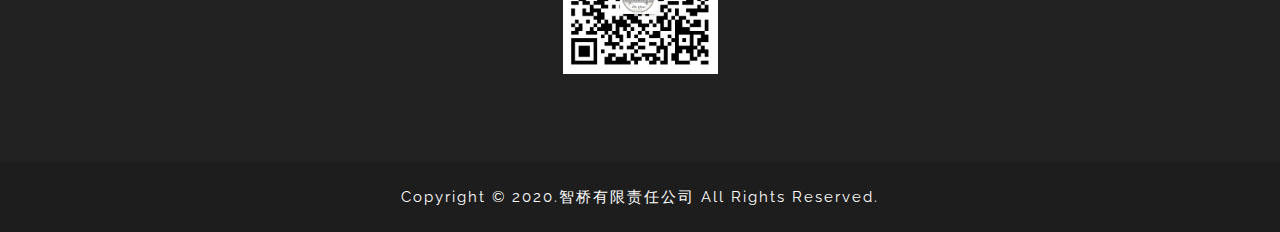
==== commit 1307c41f: "更新" ====
--- a/index.html
+++ b/index.html
@@ -8,6 +8,10 @@
 		<meta name="viewport" content="width=device-width, initial-scale=1">
 		<meta charset="utf-8">
 		<meta name="keywords" content="" />
+    <style type="text/css">
+      nav{width: 100%;height: 45px;background: #004085}
+    </style>
+
 		<script type="application/x-javascript">
 			addEventListener("load", function() {
 				setTimeout(hideURLbar, 0);
@@ -364,6 +368,7 @@
           <!--Grid row-->
     </section>
           <!--Grid row-->
+    </div>
   </main>
           <!--Grid row-->
 
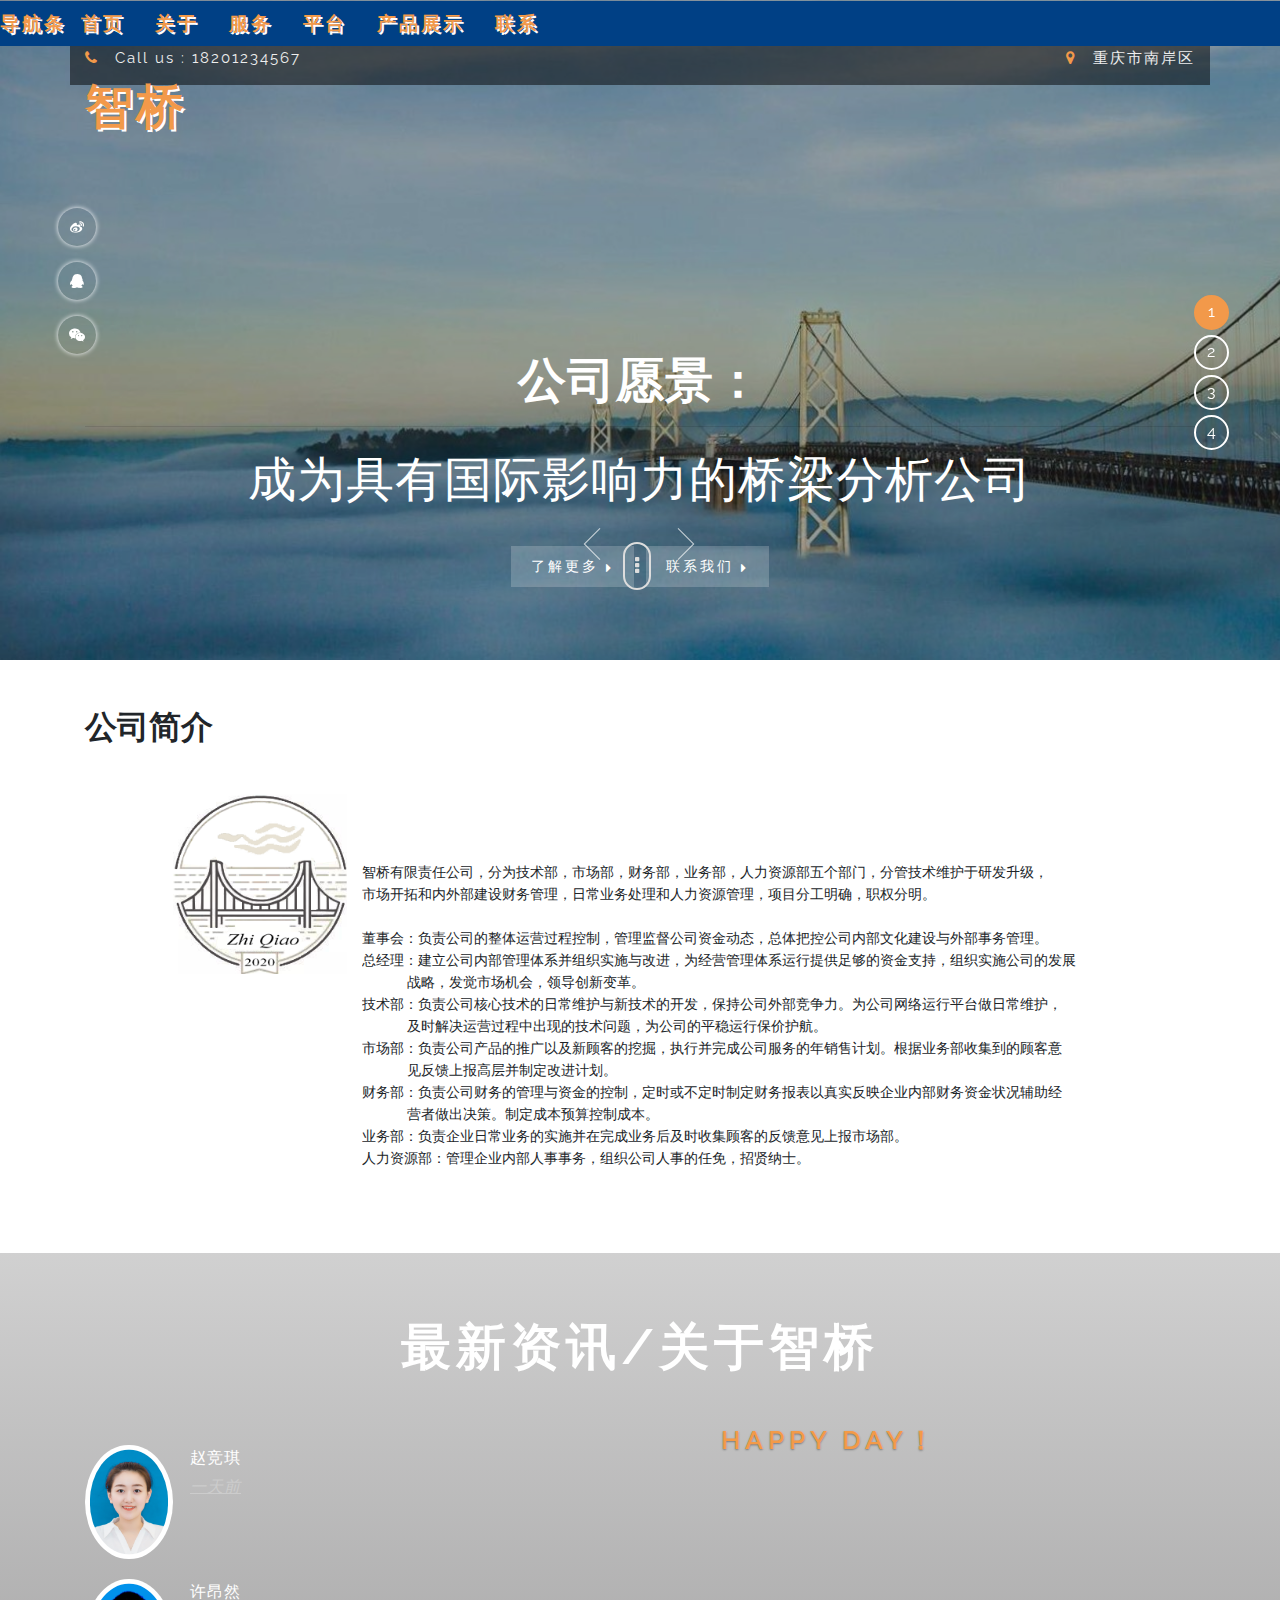
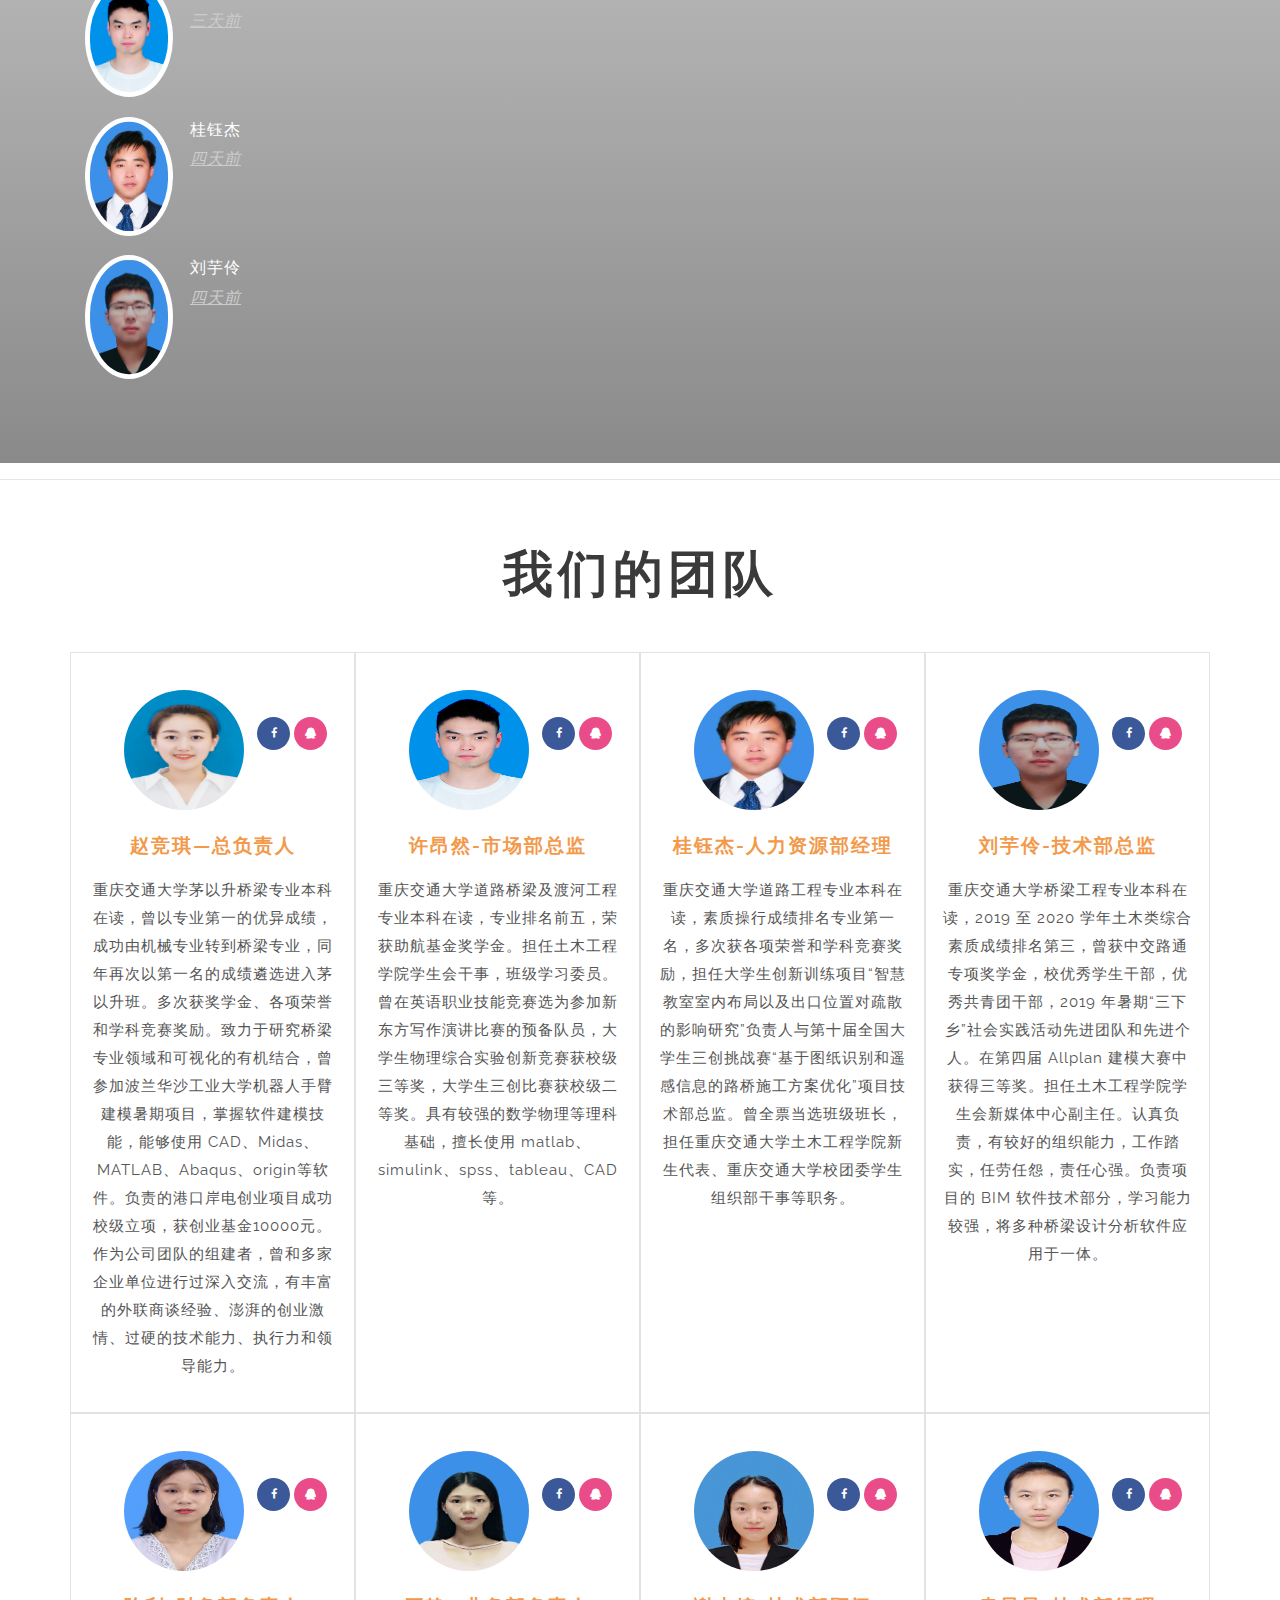
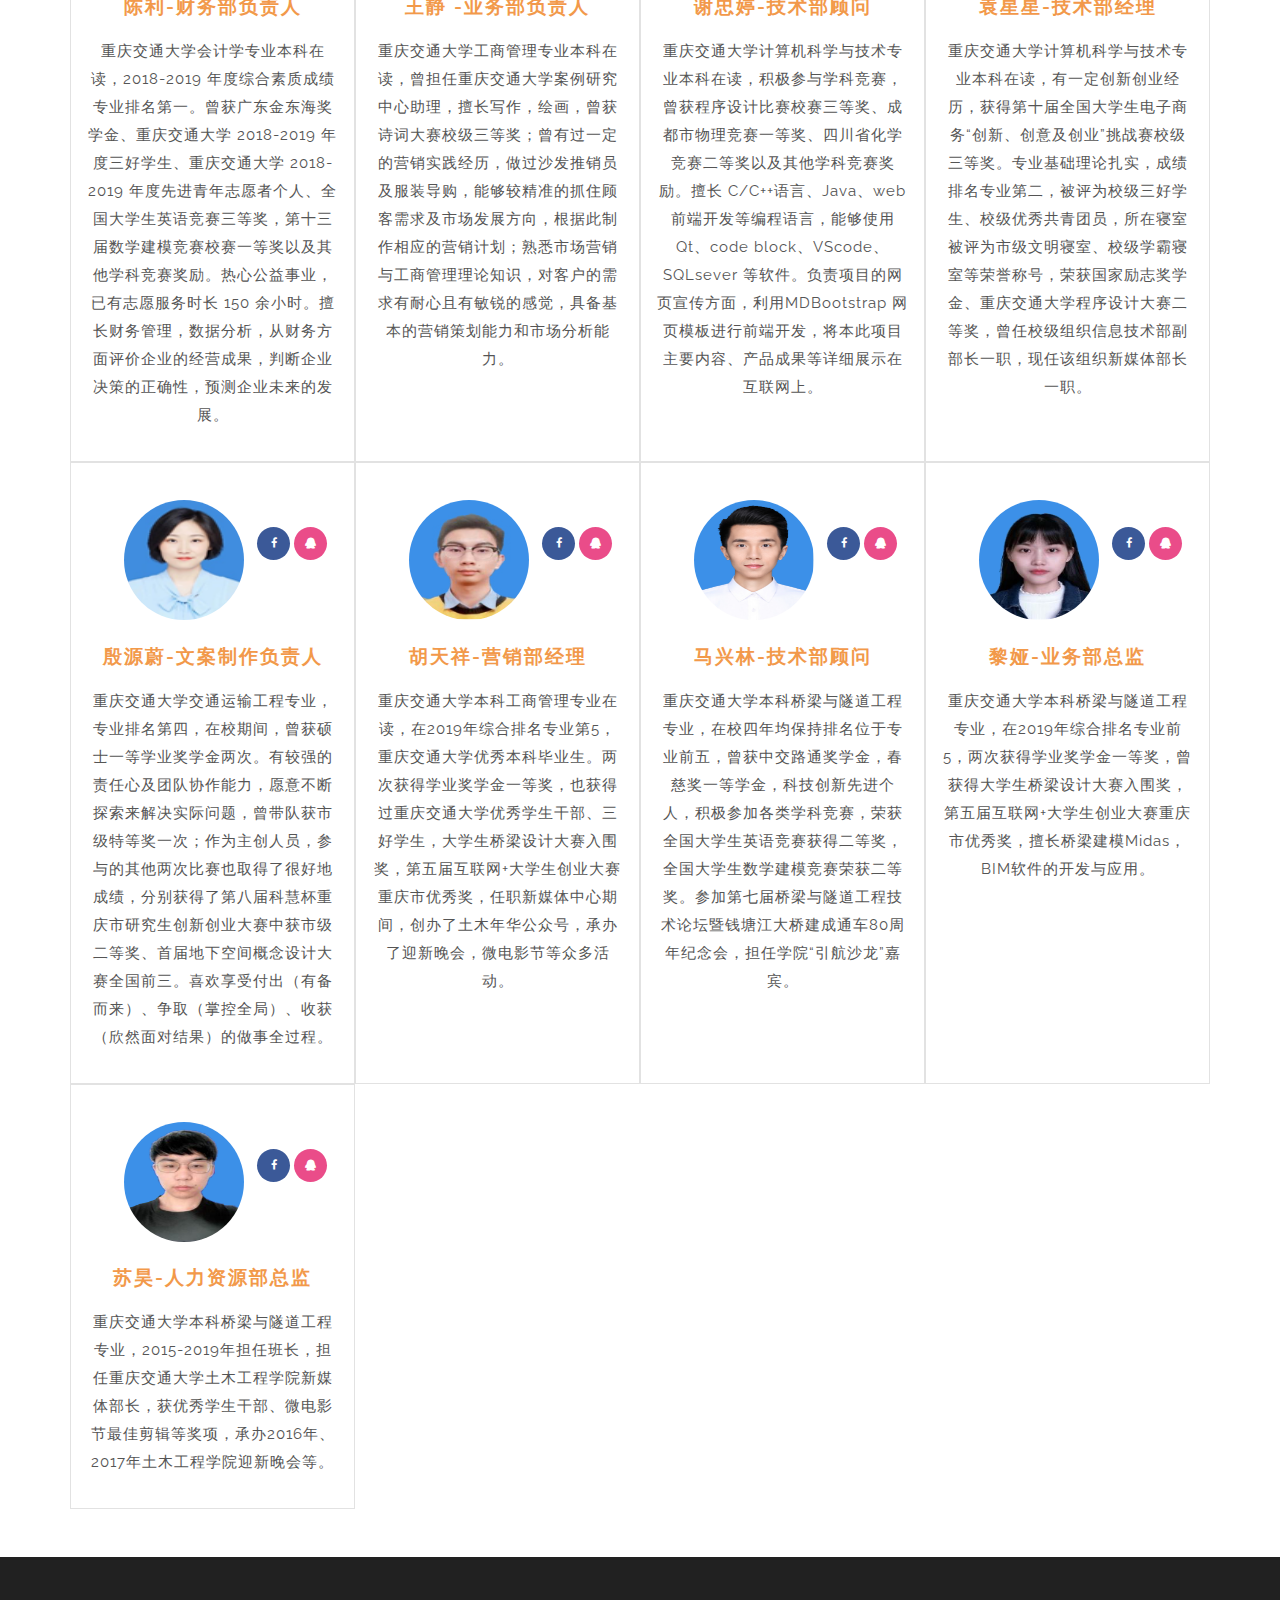
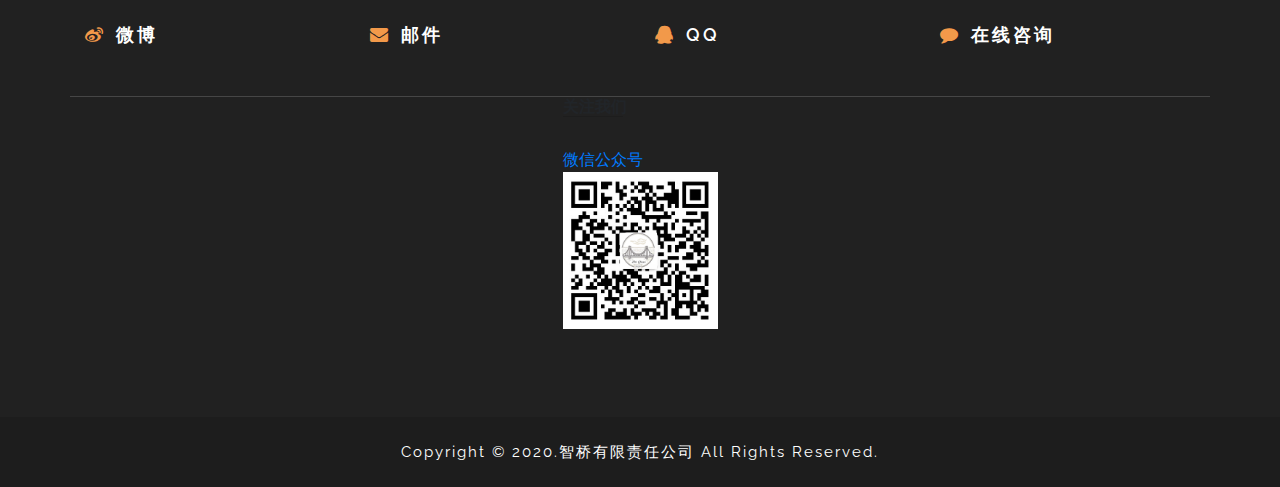
==== commit cf0fd4e4: "更新" ====
--- a/index.html
+++ b/index.html
@@ -358,8 +358,25 @@
           <a class="col-md-8">
 
             <!-- Description -->
-            <p class="grey-text">智桥有限责任公司以提升数字的化施工运和提高维管理的技术水平
-              为主要目标，主要针对基于 BIM 的数字化桥梁施工与运维技术的开发与服务，实现性能驱动和数据驱动的工程可视化、管理技术科学化，项目开展桥梁方向有关科学问题和工程方法的研究，并在发展桥梁基础科学、研发桥梁可视化软件、促进桥梁施工运维技术开发与服务的进步等方面做出了杰出的贡献。</p>
+            <br class="grey-text">
+             <pre>
+                  <font style="font-family:微软雅黑">
+                    <br>智桥有限责任公司，分为技术部，市场部，财务部，业务部，人力资源部五个部门，分管技术维护于研发升级，
+市场开拓和内外部建设财务管理，日常业务处理和人力资源管理，项目分工明确，职权分明。</br>
+董事会：负责公司的整体运营过程控制，管理监督公司资金动态，总体把控公司内部文化建设与外部事务管理。
+总经理：建立公司内部管理体系并组织实施与改进，为经营管理体系运行提供足够的资金支持，组织实施公司的发展
+             战略，发觉市场机会，领导创新变革。
+技术部：负责公司核心技术的日常维护与新技术的开发，保持公司外部竞争力。为公司网络运行平台做日常维护，
+             及时解决运营过程中出现的技术问题，为公司的平稳运行保价护航。
+市场部：负责公司产品的推广以及新顾客的挖掘，执行并完成公司服务的年销售计划。根据业务部收集到的顾客意
+             见反馈上报高层并制定改进计划。
+财务部：负责公司财务的管理与资金的控制，定时或不定时制定财务报表以真实反映企业内部财务资金状况辅助经
+             营者做出决策。制定成本预算控制成本。
+业务部：负责企业日常业务的实施并在完成业务后及时收集顾客的反馈意见上报市场部。
+人力资源部：管理企业内部人事事务，组织公司人事的任免，招贤纳士。
+            </font>
+            </pre>
+            </p>
 
             </a>
             <!--Grid column-->
--- a/css/style.css
+++ b/css/style.css
@@ -24,8 +24,8 @@
 }
 h1,h2,h3,h4,h5,h6{
 	margin:0;
-     font-family: 'Raleway', sans-serif;	
-}	
+     font-family: 'Raleway', sans-serif;
+}
 p{
 	margin:0;
 }
@@ -245,6 +245,10 @@
     line-height: 38px;
     background: transparent;
     box-shadow: 0px 0px 5px #fbfcff;
+}
+.ziti{
+  font-family: "SimHei";
+  font-size: 5;
 }
 .w3_agileits_social_media ul li a:hover {
     color: #f2994a;
@@ -566,7 +570,7 @@
     width: 30%;
 }
 .form-date-w3-agileits.second-agile,.form-time-w3layouts.second-agile,.form-left-agileits-w3layouts.second-agile,.form-left-agileits-w3layouts.bottom-w3ls.second-agile {
- 
+
     margin-right:0!important;
 	    padding:0!important;
 }
@@ -579,7 +583,7 @@
     background: none;
 }
 .form-control {
-    border-radius: 0rem; 
+    border-radius: 0rem;
 }
 .booking h3 {
     font-size: 22px;
@@ -688,8 +692,8 @@
     display: block;
     padding: 0;
 }
-.list-inline> li a{ 
-    display: block; 
+.list-inline> li a{
+    display: block;
 }
 .mid-text-info h4 {
     color: #fff;
@@ -759,13 +763,13 @@
 .desoSlide-wrapper:hover .desoSlide-overlay {
 	left: 0% !important;
 }
-.desoSlide-overlay  ul li{ 
-	display:block;	
-} 
+.desoSlide-overlay  ul li{
+	display:block;
+}
 .desoSlide-overlay  ul li a {
     display: block;
 	padding: 1em;
-	-moz-opacity: 0.7; 
+	-moz-opacity: 0.7;
 	opacity: 0.7;
 }
 .desoSlide-overlay  ul li a:hover {
@@ -780,7 +784,7 @@
     font-size: 0.9em;
     color: #fff;
     margin-top: .5em;
-} 
+}
 section.middle-sec-agileinfo-w3ls{
 	background: -webkit-linear-gradient(rgba(23, 22, 23, 0.2), rgba(23, 22, 23, 0.5)), url(../images/banner5.jpg) no-repeat;
 	background: -moz-linear-gradient(rgba(23, 22, 23, 0.2), rgba(23, 22, 23, 0.5)), url(../images/banner5.jpg) no-repeat;
@@ -1866,15 +1870,15 @@
 /*--// Pricing --*/
 
 
-/*-- gallery --*/ 
+/*-- gallery --*/
 .galry-grid.galry-text {
     padding: 1em;
-} 
+}
 .gallery p {
     font-size: 1.5em;
-    color: #fff; 
+    color: #fff;
     letter-spacing: 1px;
-} 
+}
 .galry-grid.galry-grid-right {
     padding-left: 1em;
 }
@@ -1940,7 +1944,7 @@
 .w3agile-text.w3agile-text-small h5 {
     margin-top: 2.2em;
     font-size: 2em;
-} 
+}
 .w3agile-text.w3agile-text-small1 h5 {
     margin-top: 3em;
 }
@@ -1966,17 +1970,17 @@
 	transform: scale(1.8);
 	-moz-transform: scale(1.8);
 	-ms-transform: scale(1.8);
-	-o-transform: scale(1.8);  
+	-o-transform: scale(1.8);
 	-webkit-transition-timing-function: ease-in-out;
-	-moz-transition-timing-function: ease-in-out; 
+	-moz-transition-timing-function: ease-in-out;
 	-ms-transition-timing-function: ease-in-out;
 	-o-transition-timing-function: ease-in-out;
 	transition-timing-function: ease-in-out;
-	-webkit-transition-duration: 750ms; 
+	-webkit-transition-duration: 750ms;
 	-moz-transition-duration: 750ms;
 	-ms-transition-duration: 750ms;
 	-o-transition-duration: 750ms;
-	transition-duration: 750ms; 
+	transition-duration: 750ms;
 	overflow: hidden;
 }
 /*-- //gallery --*/
@@ -2554,7 +2558,7 @@
 	}
 	.w3agile-text.w3agile-text-small1 h5 {
 		margin-top: 3em;
-	}	
+	}
 }
 @media(max-width: 414px) {
 	.banner-info_agile_w3ls {
@@ -2578,7 +2582,7 @@
 		position: static;
 	}
 	.agileinfo_team_grid1_text {
-		padding-left: 2em;	
+		padding-left: 2em;
 	}
 	#slideshow .strip {
 		padding-bottom: 117%;
@@ -2700,4 +2704,4 @@
 	}
 }}
 
-/*-- //Responsive Design --*/+/*-- //Responsive Design --*/
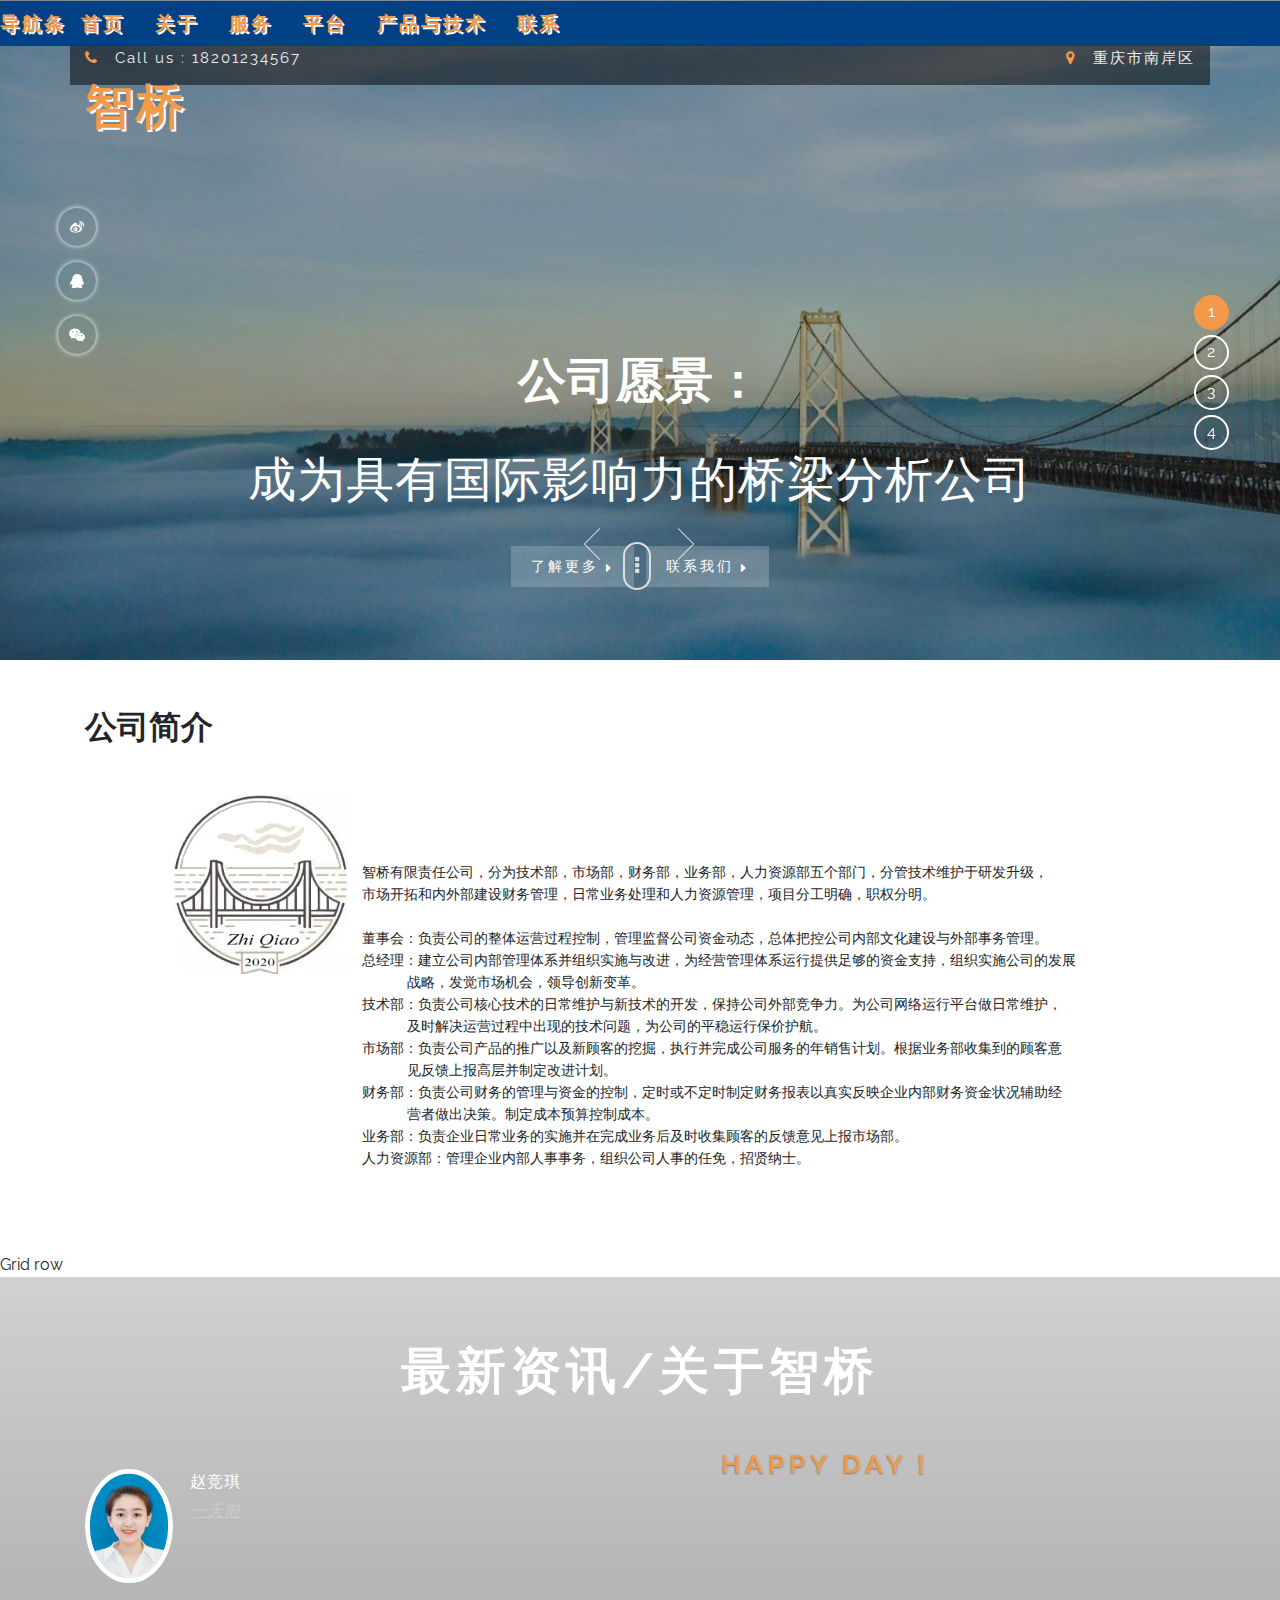
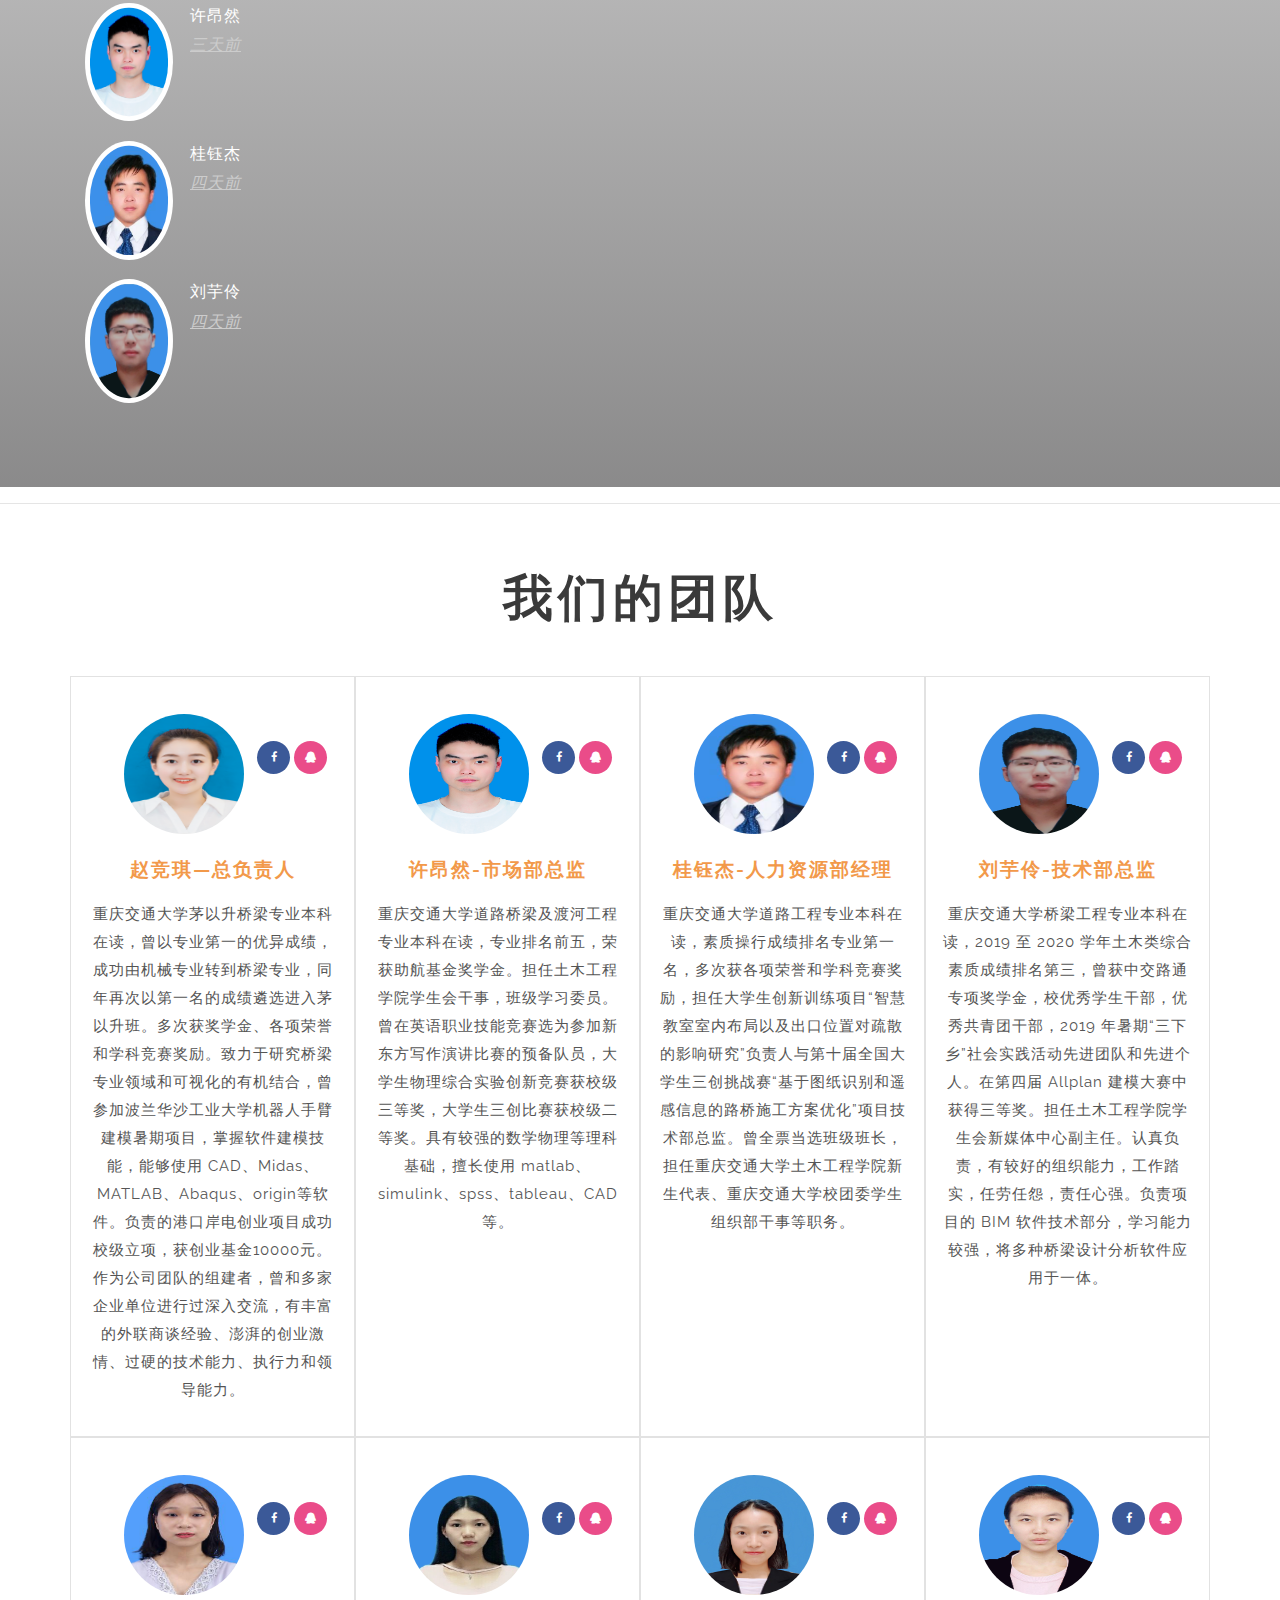
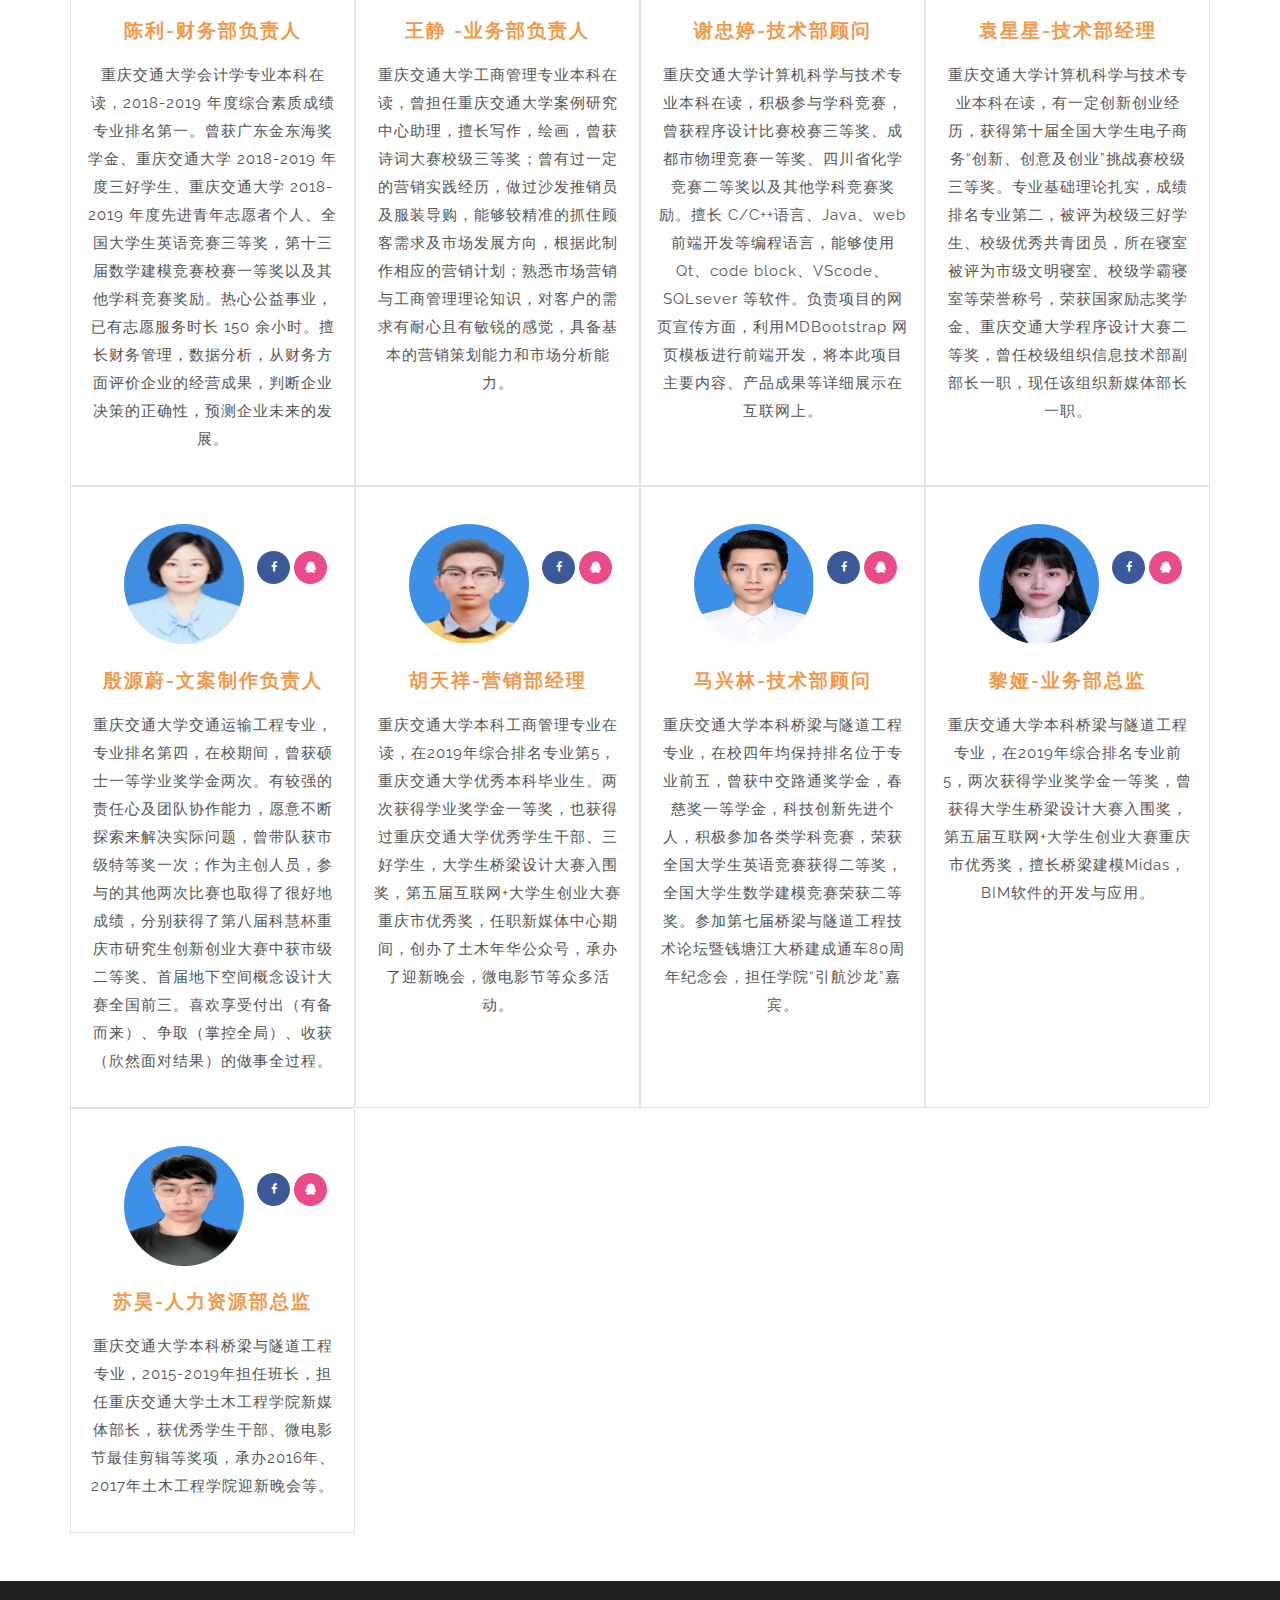
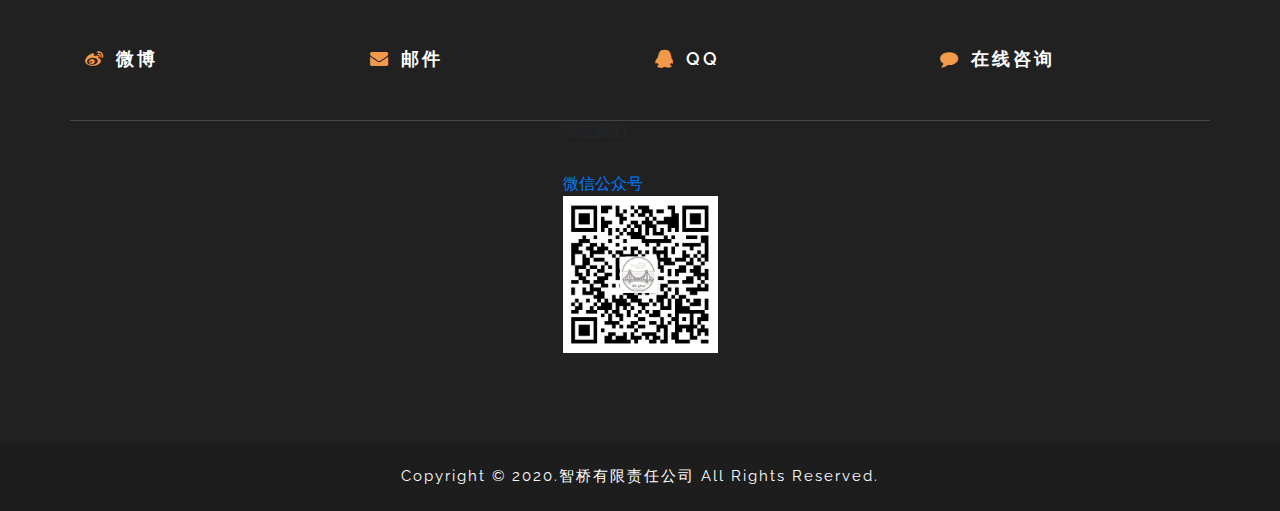
==== commit 7cdbd1bb: "更新" ====
--- a/index.html
+++ b/index.html
@@ -143,7 +143,7 @@
                   </ul>
                 </li>
                 <li class="nav-item">
-                  <a class="navbar-brand" href="projects.html">产品展示</a>
+                  <a class="navbar-brand" href="projects.html">产品与技术</a>
                 </li>
                 <li class="nav-item active">
                   <a class="navbar-brand" href="contact.html">联系<span class="sr-only">(current)</span></a>
@@ -387,7 +387,31 @@
           <!--Grid row-->
     </div>
   </main>
-          <!--Grid row-->
+          Grid row
+<!--  <main class="mt-5">-->
+<!--    <div class="container">-->
+<!--      <section id="canpingjieshao" class="text-md-left">-->
+<!--        <div class="row">-->
+<!--          <div class="col-md-6 mb-4">-->
+<!--            <a>-->
+<!--              <img src="images/off.jpg" width="180px" height="180px">-->
+<!--            </a>-->
+<!--          </div>-->
+<!--          <div class="col-mb-6">-->
+<!--            <h2 class="mb-5 font-weight-bold">公司介绍：</h2>-->
+<!--            <pre class="ziti">-->
+<!--              智桥有限责任公司，分为技术部，市场部，财务部，业务部，人力资源部五个部门，分管技术维护于研发升级，市场开拓和内外部建设，财务管理，日常业务处理和人力资源管理，项目分工明确，职权分明。-->
+<!--董事会：负责公司的整体运营过程控制，管理监督公司资金动态，总体把控公司内部文化建设与外部事务管理。-->
+<!--总经理：建立公司内部管理体系并组织实施与改进，为经营管理体系运行提供足够的资金支持，组织实施公司的发展战略，发觉市场机会，领导创新变革。-->
+<!--技术部：负责公司核心技术的日常维护与新技术的开发，保持公司外部竞争力。为公司的网络运行平台做日常维护，及时解决运营过程中出现的技术问题，为公司的平稳运行保价护航。-->
+<!--市场部：负责公司产品的推广以及新顾客的挖掘，执行并完成公司服务的年销售计划。根据业务部收集到的顾客意见反馈上报高层并制定改进计划。-->
+<!--财务部：负责公司财务的管理与资金的控制，定时或不定时制定财务报表以真实反映企业内部财务资金状况辅助经营者做出决策。制定成本预算控制成本。-->
+<!--业务部：负责企业日常业务的实施并在完成业务后及时收集顾客的反馈意见上报市场部。-->
+<!--人力资源部：管理企业内部人事事务，组织公司人事的任免，招贤纳士。-->
+<!--            </pre>-->
+<!--        </div>-->
+<!--        </section>-->
+<!--    </div>-->
 
       <!--Section: Best Features-->
 
--- a/css/style.css
+++ b/css/style.css
@@ -245,10 +245,6 @@
     line-height: 38px;
     background: transparent;
     box-shadow: 0px 0px 5px #fbfcff;
-}
-.ziti{
-  font-family: "SimHei";
-  font-size: 5;
 }
 .w3_agileits_social_media ul li a:hover {
     color: #f2994a;
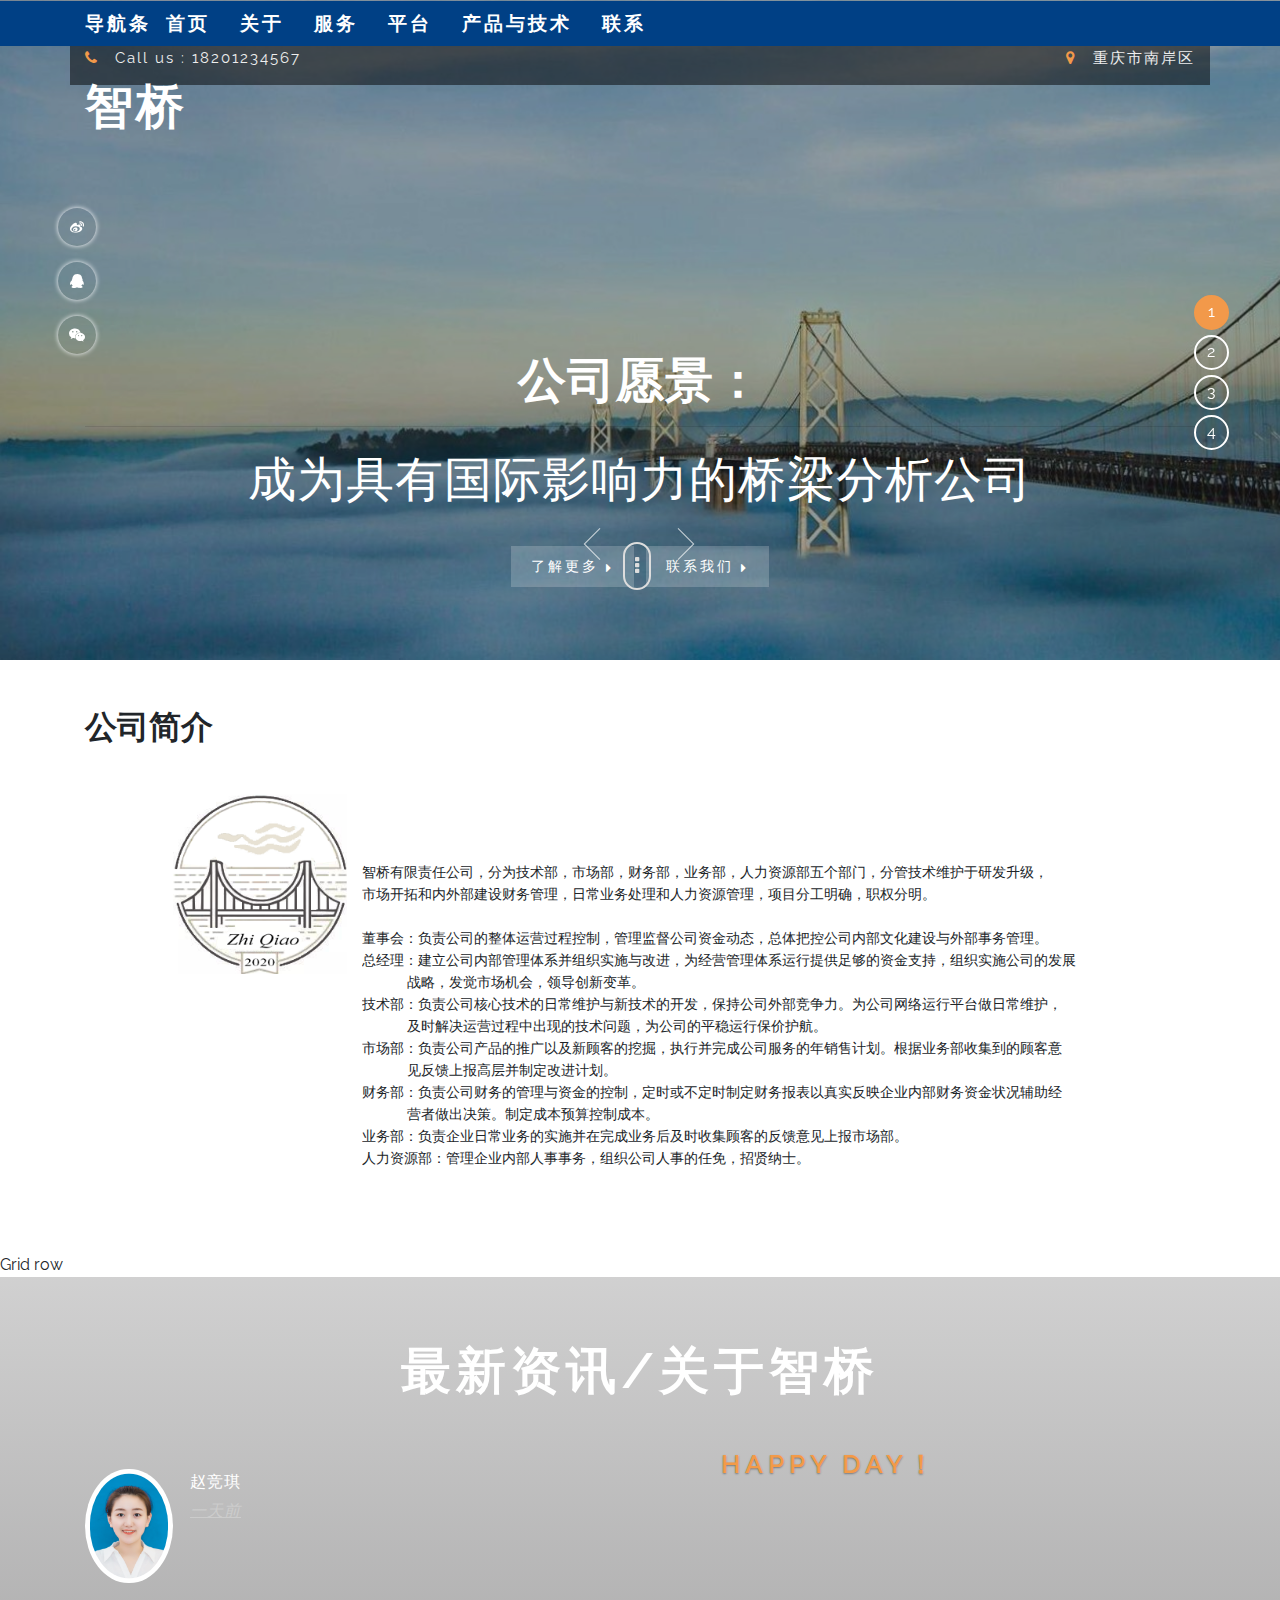
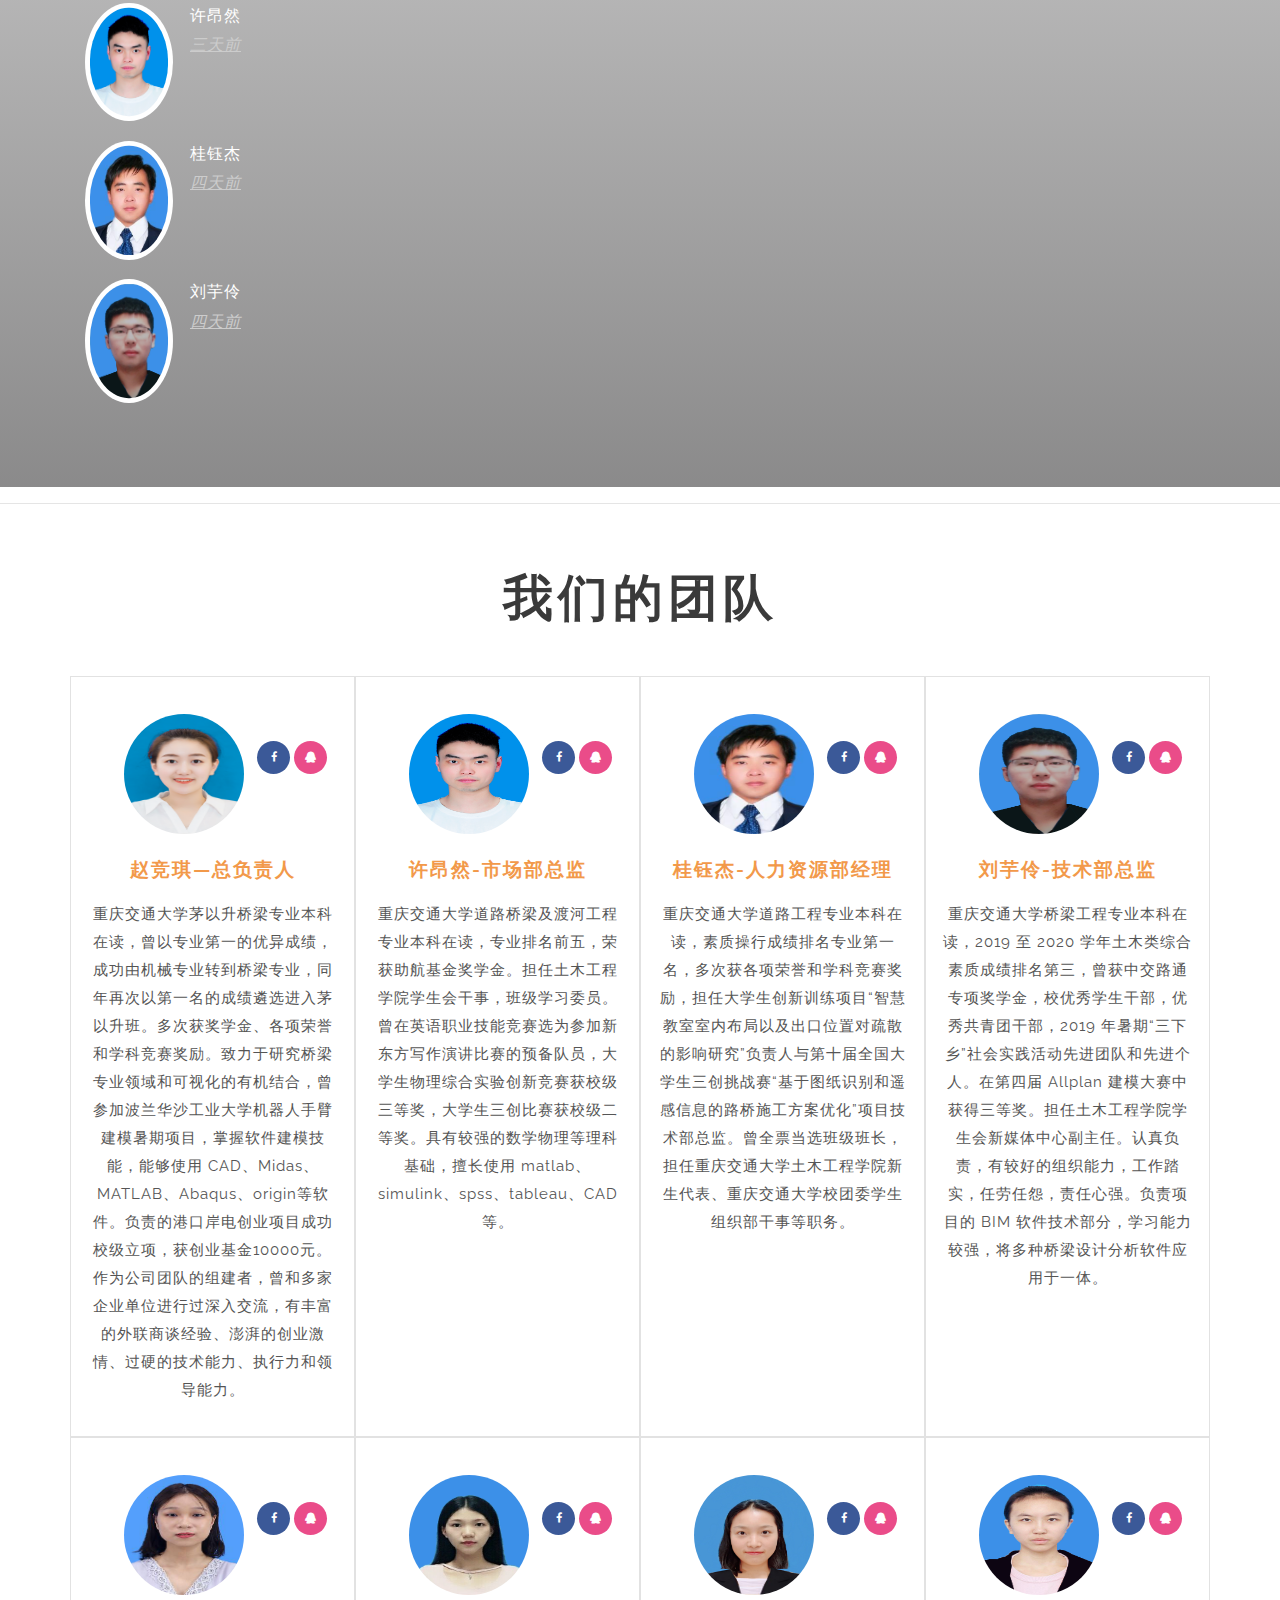
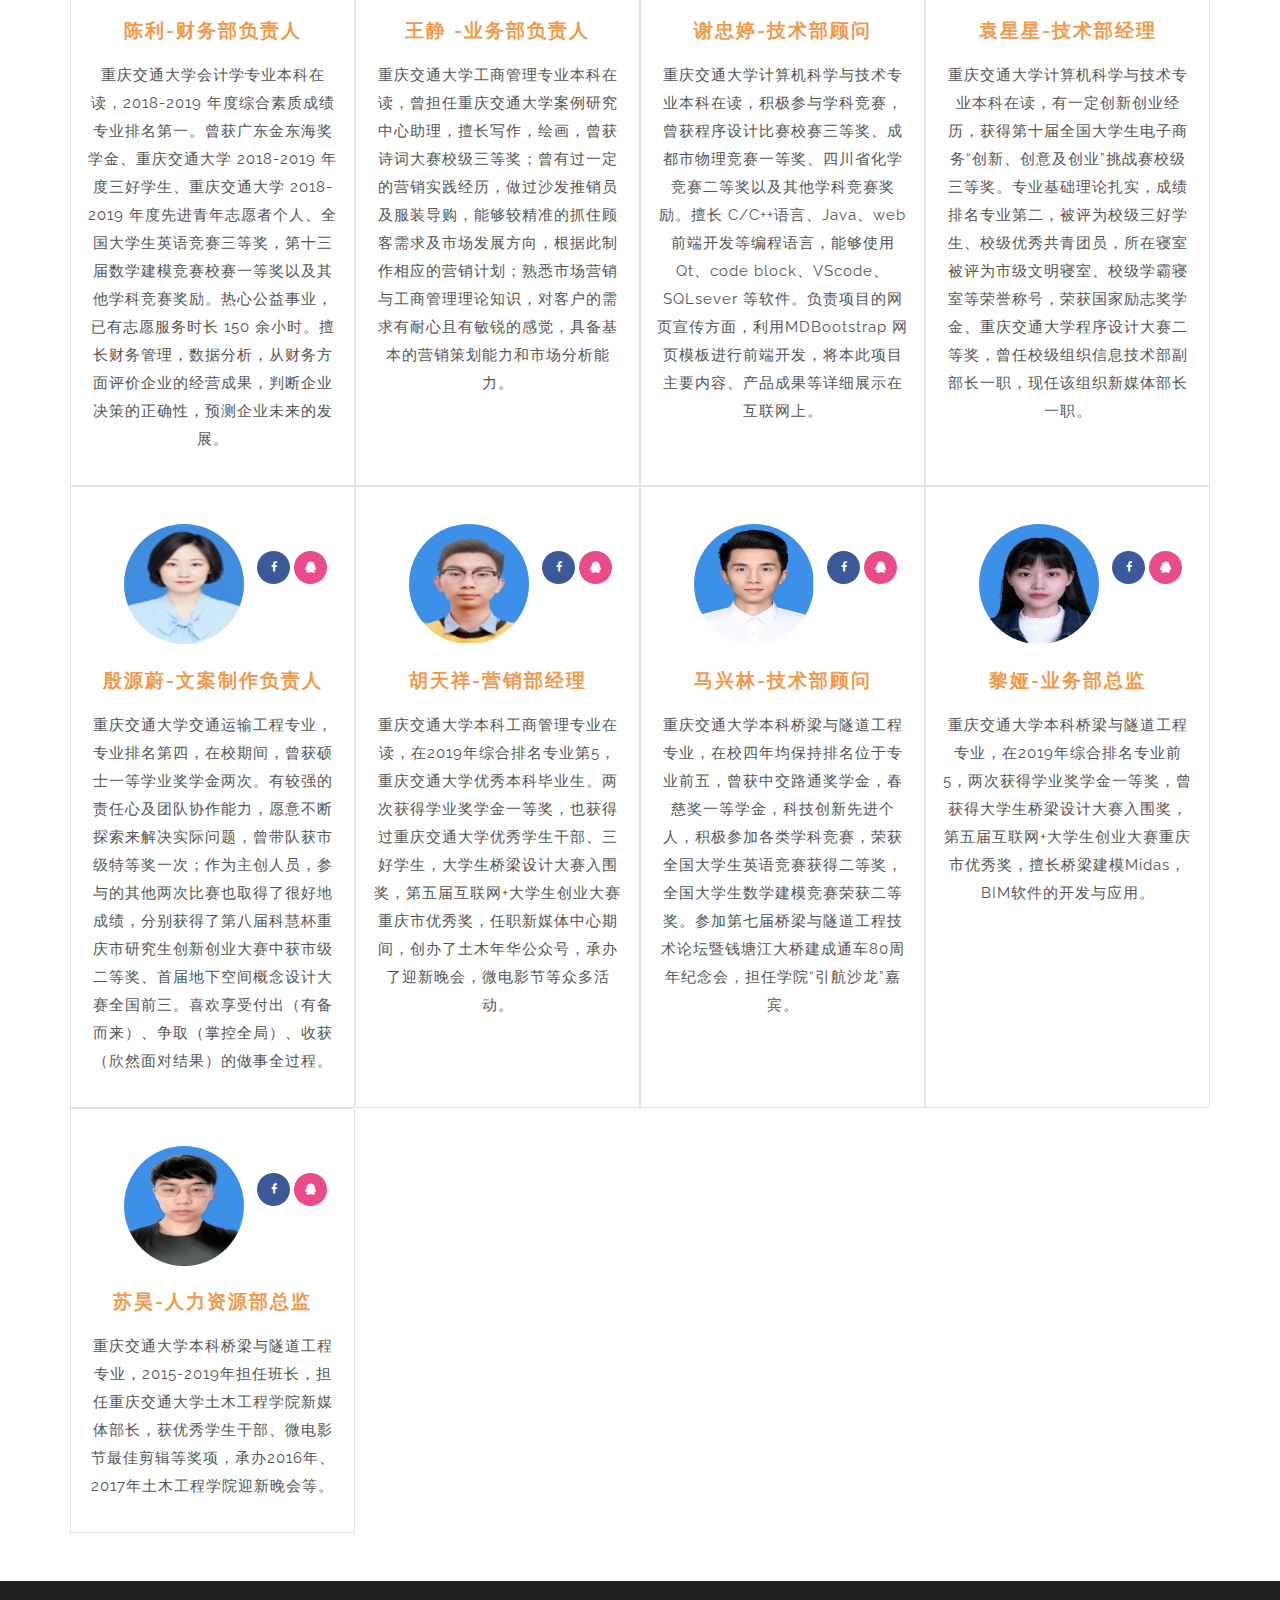
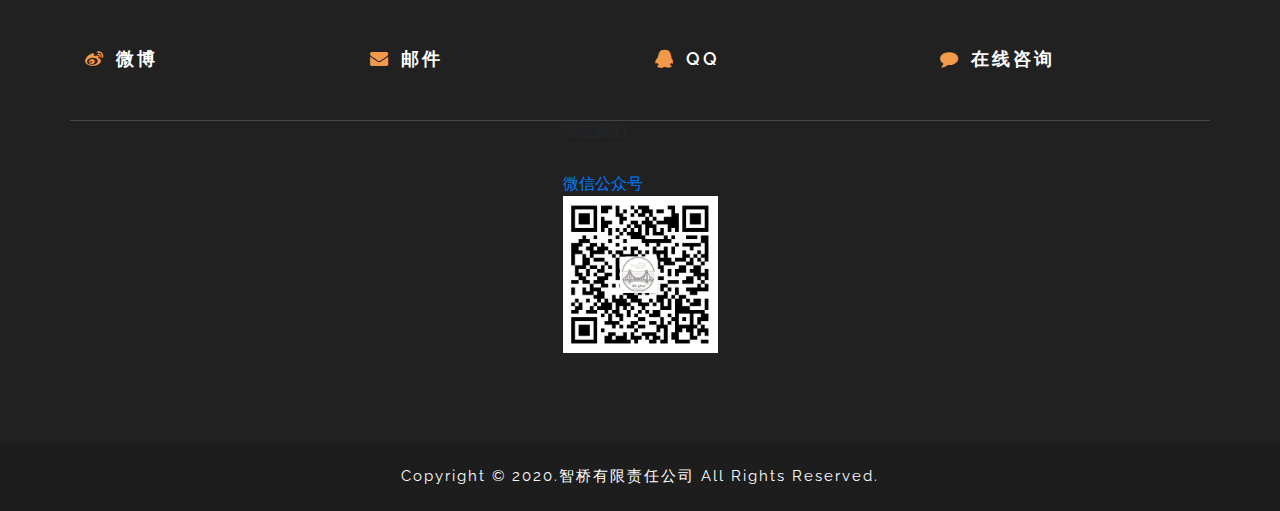
==== commit 0f977242: "更新" ====
--- a/index.html
+++ b/index.html
@@ -61,7 +61,7 @@
 
       <nav class="navbar navbar-expand-lg navbar-light bg-light">
 
-        <h1><a class="navbar-brand" href="index.html">智桥</a></h1>
+        <h1><a class="navbar-brand" href="index.html"><font color="white" >智桥</font></a></h1>
         <button class="navbar-toggler" type="button" data-toggle="collapse" data-target="#navbarSupportedContent" aria-controls="navbarSupportedContent" aria-expanded="false" aria-label="Toggle navigation">
           <span class="navbar-toggler-icon"></span>
         </button>
@@ -99,57 +99,55 @@
           <nav class="navbar navbar-expand-lg navbar-dark scrolling-navbar fixed-top">
 
 
-            <!-- Navbar brand -->
-            <a class="navbar-brand" href="#">导航条</a>
-            <!--                <div class="row header-top">-->
-            <!--                  <div class="col-md-5 top-left p-0">-->
-            <!--                    <p><i class="fa fa-phone" aria-hidden="true"></i> Call us : 18201234567 </p>-->
-            <!--                  </div>-->
-            <!--                  <div class="col-md-7 top-right p-0">-->
-            <!--                    <p><i class="fa fa-map-marker" aria-hidden="true"></i> 重庆市南岸区-->
-            <!--                  </div>-->
-            <!--                </div>-->
-            <!-- Collapse button -->
-            <button class="navbar-toggler" type="button" data-toggle="collapse" data-target="#basicExampleNav"
-                    aria-controls="basicExampleNav" aria-expanded="false" aria-label="Toggle navigation">
-              <span class="navbar-toggler-icon"></span>
-            </button>
-
-            <!-- Collapsible content -->
-            <div class="collapse navbar-collapse" id="basicExampleNav">
-
-              <!-- Links -->
-              <ul class="navbar-nav mr-auto smooth-scroll">
-                <li class="nav-item">
-                  <a class="navbar-brand" href="index.html">首页</a>
-                </li>
-                <li class="nav-item">
-                  <a class="navbar-brand" href="about.html">关于</a>
-                </li>
-                <li class="nav-item">
-                  <a class="navbar-brand" href="services.html">服务</a>
-                </li>
-                <li class="dropdown nav-item">
-                  <a href="#" class="navbar-brand" data-toggle="dropdown">平台
-                    <b class="caret"></b>
-                  </a>
-                  <ul class="dropdown-menu agile_short_dropdown">
-                    <li>
-                      <a href="https://weibo.com/u/6456107665/home?wvr=5">官方微博</a>
+            <!--Navbar-->
+            <nav class="navbar navbar-expand-lg navbar-dark scrolling-navbar fixed-top">
+
+              <div class="container">
+
+                <!-- Navbar brand -->
+                <a class="navbar-brand" href="#"><font color="white" >导航条</font></a>
+
+                <!-- Collapse button -->
+                <button class="navbar-toggler" type="button" data-toggle="collapse" data-target="#basicExampleNav"
+                        aria-controls="basicExampleNav" aria-expanded="false" aria-label="Toggle navigation">
+                  <span class="navbar-toggler-icon"></span>
+                </button>
+
+                <!-- Collapsible content -->
+                <div class="collapse navbar-collapse" id="basicExampleNav">
+
+                  <!-- Links -->
+                  <ul class="navbar-nav mr-auto smooth-scroll">
+                    <li class="nav-item">
+                      <a class="navbar-brand" href="index.html"><font color="white" >首页</font></a>
                     </li>
-                    <li>
-                      <a href="http://mp.weixin.qq.com/s?__biz=MzI4MDEwNzQ3OQ==&mid=100000022&idx=1&sn=bca2f87381e8ecb2a6cb7d396271c29c&chksm=6bbcc1ae5ccb48b8ab547685a5533e3a2c285142d83102811a245208e72e021279dde47617a1&mpshare=1&scene=23&srcid=0801IwBoPjhpU3tJvKHDCe2r&sharer_sharetime=1596252303509&sharer_shareid=e42c0154e23e57aea1c8592e6ababc7a#rd">微信公众号</a>
+                    <li class="nav-item">
+                      <a class="navbar-brand" href="about.html"><font color="white" >关于</font></a>
+                    </li>
+                    <li class="nav-item">
+                      <a class="navbar-brand" href="services.html"><font color="white" >服务</font></a>
+                    </li>
+                    <li class="dropdown nav-item">
+                      <a href="#" class="navbar-brand" data-toggle="dropdown"><font color="white" >平台
+                      </font><b class="caret"></b>
+                      </a>
+                      <ul class="dropdown-menu agile_short_dropdown">
+                        <li>
+                          <a href="https://weibo.com/u/6456107665/home?wvr=5"><font color="black" >官方微博</font></a>
+                        </li>
+                        <li>
+                          <a href="http://mp.weixin.qq.com/s?__biz=MzI4MDEwNzQ3OQ==&mid=100000022&idx=1&sn=bca2f87381e8ecb2a6cb7d396271c29c&chksm=6bbcc1ae5ccb48b8ab547685a5533e3a2c285142d83102811a245208e72e021279dde47617a1&mpshare=1&scene=23&srcid=0801IwBoPjhpU3tJvKHDCe2r&sharer_sharetime=1596252303509&sharer_shareid=e42c0154e23e57aea1c8592e6ababc7a#rd"><font color="black" >微信公众号</font></a>
+                        </li>
+                      </ul>
+                    </li>
+                    <li class="nav-item">
+                      <a class="navbar-brand" href="projects.html"><font color="white" >产品与技术</font></a>
+                    </li>
+                    <li class="nav-item active">
+                      <a class="navbar-brand" href="contact.html"><font color="white" >联系</font><span class="sr-only">(current)</span></a>
                     </li>
                   </ul>
-                </li>
-                <li class="nav-item">
-                  <a class="navbar-brand" href="projects.html">产品与技术</a>
-                </li>
-                <li class="nav-item active">
-                  <a class="navbar-brand" href="contact.html">联系<span class="sr-only">(current)</span></a>
-                </li>
-              </ul>
-              <!-- Links -->
+                  <!-- Links -->
             </div>
             <!-- Collapsible content -->
           </nav>
--- a/css/style.css
+++ b/css/style.css
@@ -88,7 +88,7 @@
 .navbar-light .navbar-brand {
     font-size: 1.2em;
     color: #f2994a;
-    text-shadow: 2px 2px #ffffff;
+    /*text-shadow: 2px 2px #ffffff;*/
     text-decoration: none;
     font-weight: 700;
 	margin: 0;
@@ -102,8 +102,8 @@
     padding-bottom: .2rem;
 }
 .navbar-light .navbar-brand:hover, .navbar-light .navbar-brand:focus {
-    color: #fff;
-    text-shadow: 2px 2px #ffffff;
+    color: #f2994a;
+    text-shadow: 2px 2px #f2994a;
 }
 .navbar-light .navbar-nav .nav-link:hover, .navbar-light .navbar-nav .nav-link:focus {
     color: #f2994a;
